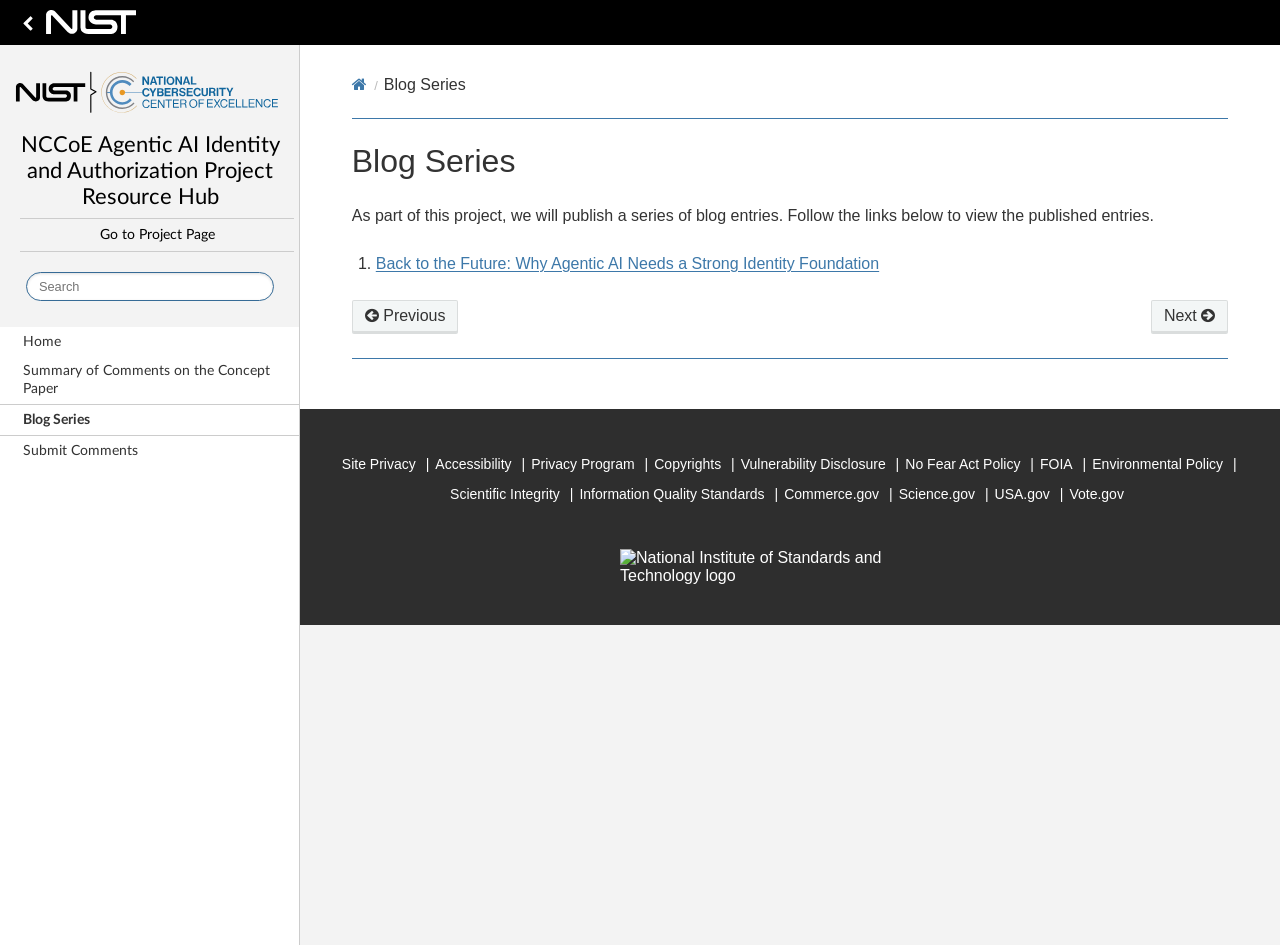
==== blogs.html @ 4859c521 "initial commit 036663e40031423ad10e398ee9eed50b7efade74" ====
<!DOCTYPE html>
<html class="writer-html5" lang="en" data-content_root="./">
<head>
  <meta charset="utf-8" /><meta name="viewport" content="width=device-width, initial-scale=1" />

    <!-- Google tag (gtag.js) -->
    <script async src="https://www.googletagmanager.com/gtag/js?id=G-RJSMY46M5C"></script>
    <script>
        window.dataLayer = window.dataLayer || [];
        function gtag(){dataLayer.push(arguments);}
        gtag('js', new Date());
        gtag('config', 'G-RJSMY46M5C');
    </script>
    <meta property="og:title" content="Blog Series" />
<meta property="og:type" content="article" />
<meta property="og:url" content="https://pages.nist.gov/blogs.html" />
<meta property="og:site_name" content="NCCoE | NIST" />
<meta property="og:description" content="As part of this project, we will publish a series of blog entries. Follow the links below to view the published entries. Back to the Future: Why Agentic AI Needs a Strong Identity Foundation." />
<meta name="description" content="As part of this project, we will publish a series of blog entries. Follow the links below to view the published entries. Back to the Future: Why Agentic AI Needs a Strong Identity Foundation." />
<meta name="twitter:card" content="summary_large_image">
<meta property="twitter:domain" content="pages.nist.gov">
<meta property="twitter:url" content="https://pages.nist.gov/nccoe-ai-identity">
<meta name="twitter:title" content="NCCoE Agentic AI Identity and Authorization Project Resource Hub">
<meta name="twitter:description" content="">
<meta name="twitter:image" content="">

  <meta name="viewport" content="width=device-width, initial-scale=1.0" />
  <title>Blog Series &mdash; NCCoE Agentic AI Identity and Authorization Project Resource Hub  documentation</title>
  
  
  
  
  
  

  <!-- HTML Meta Tags -->
  

  <!-- dcterms meta information -->
  <meta name="dcterms.title" content="NCCoE Agentic AI Identity and Authorization Project Resource Hub">
  

  <!-- dcterms authors -->
  
  <meta name="dcterms.creator" content="Author: NIST | NCCoE">
  

  <!-- dcterms editors -->
  

  
  <meta name="dcterms.date.created" schema="ISO8601" content="2026-09-29">
  
  
  <meta name="dcterms.identifier" content="https://pages.nist.gov/nccoe-ai-identity">
  
  <meta name="dcterms.language" scheme="DCTERMS.RFC1766" content="EN-US">

  <!-- Google Scholar Info -->
  <meta name="citation_title" content="NCCoE Agentic AI Identity and Authorization Project Resource Hub">
  
  <meta name="citation_publication_date" content="2026/09/29">
  
  
  
  <meta name="citation_technical_report_institution" content="National Institute of Standards and Technology">
  
  
  <meta name="citation_keywords" content="cybersecurity,NCCoE,NIST">
  
  <meta name="citation_language" content="en-US">
  
  <meta name="citation_abstract_html_url" content="https://pages.nist.gov/nccoe-ai-identity">
  

  <!-- Google Scholar Authors -->
  
  <meta name="citation_author" content="NCCoE, NIST">
  

  <!-- OpenGraph Article Info -->
  
  <meta name="article:author" content="NCCoE, NIST">
  
  
  <meta name="article:tag" content="cybersecurity,NCCoE,NIST">
  

  <!-- JSON-LD structured data -->
  
  <script type="application/ld+json">
  {
    "@context": "https://schema.org",
    "@type": "Report",
    "name": "NCCoE Agentic AI Identity and Authorization Project Resource Hub",
    "headline": "NCCoE Agentic AI Identity and Authorization Project Resource Hub",
    "description": "",
    "url": "https://pages.nist.gov/nccoe-ai-identity",
    "identifier": "https://pages.nist.gov/nccoe-ai-identity",
    "inLanguage": "en-US",
    "datePublished": "2026-09-29",
    "dateCreated": "2026-09-29",
    "publisher": {
      "@type": "Organization",
      "name": "National Institute of Standards and Technology",
      "url": "https://www.nist.gov/"
    },
    "reportNumber": "",
    "keywords": ["cybersecurity", "NCCoE", "NIST"],
    "author": [
      
      {
        "@type": "Person",
        "name": "NIST | NCCoE",
        "givenName": "",
        "familyName": "",
        "affiliation": {
          "@type": "Organization",
          "name": "NIST"
        }
      }
      
    ]
  }
  </script>
  
      <link rel="stylesheet" type="text/css" href="_static/pygments.css?v=b86133f3" />
      <link rel="stylesheet" type="text/css" href="_static/css/theme.css?v=18a01253" />
      <link rel="stylesheet" type="text/css" href="_static/sphinx-design.min.css?v=95c83b7e" />
      <link rel="stylesheet" type="text/css" href="_static/sphinxcontrib-images/LightBox2/lightbox2/dist/css/lightbox.min.css?v=6e7d0de0" />
      <link rel="stylesheet" type="text/css" href="_static/sphinxcontrib-images/LightBox2/lightbox2-customize/pointer.css?v=c97663ff" />
      <link rel="stylesheet" type="text/css" href="_static/custom.css?v=d604b9c5" />

  <link rel="stylesheet" href="_static/css/datatables.min.css">
    <link rel="shortcut icon" href="_static/favicon.ico"/>
      <script src="_static/jquery.js?v=5d32c60e"></script>
      <script src="_static/_sphinx_javascript_frameworks_compat.js?v=2cd50e6c"></script>
      <script src="_static/documentation_options.js?v=5929fcd5"></script>
      <script src="_static/doctools.js?v=9bcbadda"></script>
      <script src="_static/sphinx_highlight.js?v=dc90522c"></script>
      <script src="_static/design-tabs.js?v=f930bc37"></script>
      <script src="_static/sphinxcontrib-images/LightBox2/lightbox2/dist/js/lightbox-plus-jquery.min.js?v=f0ca4bb6"></script>
      <script src="_static/sphinxcontrib-images/LightBox2/lightbox2-customize/jquery-noconflict.js?v=12818e64"></script>
      <script src="_static/main.js?v=3916201d"></script>

    <script src="_static/js/theme.js"></script>
    <script src="_static/js/d3.min.js"></script>
    <script src="_static/js/mermaid.min.js"></script>
    <script>
      window.addEventListener('DOMContentLoaded', () => {
        mermaid.initialize({startOnLoad: true, securityLevel: 'loose'});
      });
    </script>
    <script src="_static/js/datatables.min.js"></script>
    <script src="_static/js/main.js"></script>
    <link rel="stylesheet" href="_static/css/leaveNotice.css">
    <script src="_static/js/jquery.leaveNotice-nist.js"></script>
    <script src="_static/js/applyLeaveNotice.js"
            data-site-name="NCCoE Agentic AI Identity and Authorization Project Resource Hub"></script>

    
    <script>
    document.addEventListener('DOMContentLoaded', function () {
      if (!document.querySelector('meta[name="comments"][content="on"]')) return;

      var base = "_static/";

      var css = document.createElement('link');
      css.rel = 'stylesheet';
      css.href = base + 'css/annotator.min.css';
      document.head.appendChild(css);

      function loadCommentCapture() {
        var c = document.createElement('script');
        c.src = base + 'js/comment-capture.js';
        c.setAttribute('data-email', "AI-Identity@nist.gov");
        c.setAttribute('data-site-name', "NCCoE Agentic AI Identity and Authorization Project Resource Hub");
        c.setAttribute('data-subject', "[Doc review] {PROJECT} - {N} comments");
        c.setAttribute('data-static-base', base);
        c.setAttribute('data-export-html', "true");
        c.setAttribute('data-export-csv', "true");
        document.body.appendChild(c);
      }

      if (window.Annotator) {
        loadCommentCapture();
        return;
      }

      var a = document.createElement('script');
      a.src = base + 'js/annotator-full.min.js';
      a.onload = loadCommentCapture;
      document.body.appendChild(a);
    });
    </script>
    <link rel="index" title="Index" href="genindex.html" />
    <link rel="search" title="Search" href="search.html" />
    <link rel="next" title="Submit Comments" href="comments.html" />
    <link rel="prev" title="Summary of Comments on the Concept Paper" href="summary-of-comments.html" /> 
</head>

<body class="wy-body-for-nav">
  
    <header class="nist-header" id="nist-header" role="banner">
    
        <a href="https://www.nist.gov/" title="National Institute of Standards and Technology"
            class="nist-header__logo-link" rel="home">
            <svg aria-hidden="true" class="nist-header__logo-icon" version="1.1" xmlns="http://www.w3.org/2000/svg"
                width="24" height="32" viewBox="0 0 24 32">
                <path
                    d="M20.911 5.375l-9.482 9.482 9.482 9.482c0.446 0.446 0.446 1.161 0 1.607l-2.964 2.964c-0.446 0.446-1.161 0.446-1.607 0l-13.25-13.25c-0.446-0.446-0.446-1.161 0-1.607l13.25-13.25c0.446-0.446 1.161-0.446 1.607 0l2.964 2.964c0.446 0.446 0.446 1.161 0 1.607z">
                </path>
            </svg>
            <svg class="nist-header__logo-image" version="1.1" xmlns="http://www.w3.org/2000/svg"
                viewBox="-237 385.7 109.7 29.3">
                <title>National Institute of Standards and Technology</title>
                <g>
                    <path class="st0" d="M-231,415h-6v-23.1c0,0,0-4.4,4.4-5.8c4-1.3,6.6,1.3,6.6,1.3l19.7,21.3c1,0.6,1.4,0,1.4-0.6v-22h6.1V409
              c0,1.9-1.6,4.4-4,5.3c-2.4,0.9-4.9,0.9-7.9-1.7l-18.5-20c-0.5-0.5-1.8-0.6-1.8,0.4L-231,415L-231,415z"></path>
                    <path class="st0" d="M-195,386.1h6.1v20.7c0,2.2,1.9,2.2,3.6,2.2h26.8c1.1,0,2.4-1.3,2.4-2.7c0-1.4-1.3-2.8-2.5-2.8H-176
              c-3,0.1-9.2-2.7-9.2-8.5c0-7.1,5.9-8.8,8.6-9h49.4v6.1h-12.3V415h-6v-22.9h-30.2c-2.9-0.2-4.9,4.7-0.2,5.4h18.6
              c2.8,0,7.4,2.4,7.5,8.4c0,6.1-3.6,9-7.5,9H-185c-4.5,0-6.2-1.1-7.8-2.5c-1.5-1.5-1.7-2.3-2.2-5.3L-195,386.1
              C-194.9,386.1-195,386.1-195,386.1z"></path>
                </g>
            </svg>
        </a>
    
    </header>
  
  <div class="wy-grid-for-nav">
    <nav data-toggle="wy-nav-shift" class="wy-nav-side">
      <div class="wy-side-scroll">
        <div class="wy-side-nav-search">

          
          
          <a class="nccoe-logo"  href="index.html" aria-label="NIST | National Cybersecurity Center of Excellence (NCCoE)">
            <!--?xml version="1.0" encoding="UTF-8" standalone="no"?-->
            <svg xmlns:dc="http://purl.org/dc/elements/1.1/" xmlns:cc="http://creativecommons.org/ns#"
              xmlns:rdf="http://www.w3.org/1999/02/22-rdf-syntax-ns#" xmlns:svg="http://www.w3.org/2000/svg"
              xmlns="http://www.w3.org/2000/svg" xml:space="preserve" enable-background="new 75 0 245 75"
              viewBox="75 0 245 75" height="82.323px" width="273.268px" y="0px" x="0px" class="nccoe-logo-svg"
              version="1.1">
              <style type="text/css">
                .nccoe-logo-svg .st0 {
                  fill: #4F8BBE;
                }

                .nccoe-logo-svg .st1 {
                  fill: none;
                }

                .nccoe-logo-svg .st2 {
                  fill: #818286;
                }

                .nccoe-logo-svg .st3 {
                  fill: #D3AF73;
                }

                .nccoe-logo-svg .st4 {
                  fill: #E89824;
                }

                .nccoe-logo-svg .st5 {
                  fill: #10659C;
                }

                .nccoe-logo-svg .st6 {
                  fill: none;
                  stroke: #000000;
                  stroke-width: 1.0443;
                  stroke-linecap: round;
                  stroke-linejoin: round;
                  stroke-miterlimit: 10;
                }
              </style>
              <g>
                <g>
                  <path d="M79.1,51.4h-3.4V38.1c0,0,0-2.5,2.5-3.3c2.3-0.7,3.8,0.7,3.8,0.7l11.3,12.3c0.6,0.4,0.8,0,0.8-0.4V34.8h3.5V48
          			c0,1.1-0.9,2.5-2.3,3.1c-1.3,0.5-2.8,0.5-4.6-1L80.1,38.5c-0.3-0.3-1-0.3-1,0.3V51.4L79.1,51.4z"></path>
                  <path d="M99.8,34.8h3.5v11.9c0,1.3,1,1.3,2.1,1.3h15.4c0.6,0,1.4-0.8,1.4-1.5c0-0.8-0.7-1.6-1.4-1.6h-10c-1.7,0.1-5.3-1.5-5.3-4.9
          			c0-4.1,3.4-5,4.9-5.2h28.4v3.5h-7.1v13.1h-3.4V38.3h-17.4c-1.7-0.1-2.8,2.7-0.1,3.1h10.7c1.6,0,4.3,1.4,4.3,4.8
          			c0,3.5-2.1,5.2-4.3,5.2h-15.8c-2.6,0-3.5-0.6-4.5-1.5c-0.9-0.8-1-1.3-1.3-3.1V34.8L99.8,34.8z"></path>
                </g>
              </g>
              <rect x="158.3" y="42.8" class="st0" width="4.1" height="1"></rect>
              <rect x="174" y="43" class="st0" width="16.8" height="0.5"></rect>
              <path class="st1" d="M172.6,34.4c-4.9,0-8.9,4-8.9,8.9c0,4.9,4,8.9,8.9,8.9c2.8,0,5.4-1.3,7-3.4l-4.5-5.1c-0.3,1-1.3,1.8-2.4,1.8
          	c-1.4,0-2.5-1.1-2.5-2.5s1.1-2.5,2.5-2.5c1.1,0,2,0.7,2.4,1.7l4.3-4.6C177.6,35.6,175.2,34.4,172.6,34.4z"></path>
              <path class="st1" d="M172.6,29.5c-7.6,0-13.7,6.2-13.7,13.7S165,57,172.6,57c4.1,0,7.8-1.8,10.3-4.7l-1.7-1.9c-2.1,2.5-5.2,4-8.6,4
          	c-6.2,0-11.3-5.1-11.3-11.3c0-6.2,5.1-11.3,11.3-11.3c3.3,0,6.3,1.4,8.4,3.7l1.6-1.7C180.1,31.2,176.5,29.5,172.6,29.5z">
              </path>
              <path class="st1" d="M172.1,25.1c-10,0-18.2,8.2-18.2,18.2c0,10,8.2,18.2,18.2,18.2c5.4,0,10.2-2.3,13.5-6l-2-2.2
          	c-2.7,3-6.7,5-11.1,5c-8.3,0-15-6.7-15-15s6.7-15,15-15c4.3,0,8.1,1.8,10.8,4.7l2-2.1C182,27.3,177.3,25.1,172.1,25.1z">
              </path>
              <path class="st0" d="M172.6,52.1c-4.9,0-8.9-4-8.9-8.9c0-4.9,4-8.9,8.9-8.9c2.7,0,5,1.2,6.7,3l1.7-1.8c-2.1-2.3-5-3.7-8.4-3.7
          	c-6.2,0-11.3,5.1-11.3,11.3c0,6.2,5.1,11.3,11.3,11.3c3.5,0,6.6-1.6,8.6-4l-1.7-1.9C177.9,50.8,175.4,52.1,172.6,52.1z">
              </path>
              <path class="st2"
                d="M172.6,57c-7.6,0-13.7-6.2-13.7-13.7s6.2-13.7,13.7-13.7c3.9,0,7.5,1.7,10,4.3l0.8-0.9
          	c-2.7-2.9-6.6-4.7-10.8-4.7c-8.3,0-15,6.7-15,15s6.7,15,15,15c4.4,0,8.4-1.9,11.1-5l-0.8-0.9C180.4,55.2,176.7,57,172.6,57z"></path>
              <path class="st3" d="M172.1,61.4c-10,0-18.2-8.2-18.2-18.2c0-10,8.2-18.2,18.2-18.2c5.2,0,9.9,2.2,13.2,5.7l0.3-0.4
          	c-3.4-3.6-8.2-5.8-13.5-5.8c-10.3,0-18.6,8.3-18.6,18.6c0,10.3,8.3,18.6,18.6,18.6c5.5,0,10.4-2.4,13.8-6.1l-0.3-0.4
          	C182.3,59.1,177.5,61.4,172.1,61.4z"></path>
              <path class="st4" d="M175,42.4c-0.4-1-1.3-1.7-2.4-1.7c-1.4,0-2.5,1.1-2.5,2.5c0,1.4,1.1,2.5,2.5,2.5c1.1,0,2.1-0.8,2.4-1.8
          	c0.1-0.2,0.1-0.5,0.1-0.8C175.2,42.9,175.1,42.6,175,42.4z"></path>
              <g>
                <path class="st5" d="M190.9,28.8l1.5,0L195,33c0.2,0.4,0.5,1,0.5,1l0,0c0,0,0-0.8,0-1.3l0-3.9l1.5,0l0,7.5l-1.5,0l-2.6-4.1
          		c-0.2-0.4-0.5-1-0.5-1h0c0,0,0,0.8,0,1.3l0,3.9l-1.5,0L190.9,28.8z"></path>
                <path class="st5" d="M200.2,28.8l1.6,0l2.7,7.5l-1.6,0l-0.5-1.6l-2.7,0l-0.5,1.6l-1.5,0L200.2,28.8z M200,33.5l2,0l-0.7-2.2
          		c-0.1-0.4-0.3-1.2-0.3-1.2h0c0,0-0.2,0.8-0.3,1.2L200,33.5z"></path>
                <path class="st5" d="M203.7,28.8l6,0l0,1.3l-2.3,0l0,6.2l-1.5,0l0-6.2l-2.3,0L203.7,28.8z"></path>
                <path class="st5" d="M210.5,28.7l1.5,0l0,7.5l-1.5,0L210.5,28.7z"></path>
                <path class="st5" d="M212.9,32.5c0-2.2,1.4-3.9,3.6-3.9c2.2,0,3.6,1.7,3.6,3.9s-1.4,3.9-3.6,3.9C214.4,36.4,212.9,34.7,212.9,32.5z
          		 M218.6,32.5c0-1.5-0.7-2.7-2.1-2.7c-1.4,0-2.1,1.2-2.1,2.7c0,1.5,0.7,2.7,2.1,2.6C217.9,35.1,218.6,33.9,218.6,32.5z">
                </path>
                <path class="st5" d="M221,28.7l1.5,0l2.5,4.2c0.2,0.4,0.5,1,0.5,1h0c0,0,0-0.8,0-1.3l0-3.9l1.5,0l0,7.5l-1.5,0L223,32
          		c-0.2-0.4-0.5-1-0.5-1h0c0,0,0,0.8,0,1.3l0,3.9l-1.5,0L221,28.7z"></path>
                <path class="st5" d="M230.2,28.6l1.6,0l2.7,7.5l-1.6,0l-0.5-1.6l-2.7,0l-0.5,1.6l-1.5,0L230.2,28.6z M230,33.4l2,0l-0.7-2.2
          		c-0.1-0.4-0.3-1.2-0.3-1.2h0c0,0-0.2,0.8-0.3,1.2L230,33.4z"></path>
                <path class="st5" d="M235.1,28.6l1.5,0l0,6.2l3.5,0l0,1.3l-5,0L235.1,28.6z"></path>
                <path class="st5" d="M190.7,43.1c0-2.2,1.4-3.9,3.6-3.9c1.8,0,2.9,1.1,3.1,2.5l-1.5,0c-0.1-0.8-0.7-1.2-1.6-1.2c-1.4,0-2,1.2-2,2.7
          		c0,1.5,0.8,2.6,2.1,2.6c0.9,0,1.5-0.5,1.6-1.3l1.5,0c0,0.7-0.3,1.3-0.8,1.8c-0.5,0.5-1.2,0.8-2.3,0.8
          		C192.2,47,190.7,45.4,190.7,43.1z"></path>
                <path class="st5" d="M199.7,43.9l-2.5-4.6l1.7,0l1.1,2.2c0.2,0.4,0.5,1.1,0.5,1.1h0c0,0,0.3-0.6,0.5-1.1l1.1-2.2l1.6,0l-2.5,4.6
          		l0,2.9l-1.5,0L199.7,43.9z"></path>
                <path class="st5" d="M204.4,39.3l3.4,0c0.8,0,1.4,0.2,1.8,0.5c0.4,0.4,0.6,0.8,0.6,1.4c0,0.8-0.5,1.3-1.2,1.5v0
          		c0.8,0.2,1.4,0.9,1.4,1.9c0,0.7-0.2,1.2-0.7,1.6c-0.4,0.4-1.1,0.6-1.9,0.6l-3.4,0L204.4,39.3z M207.5,42.3c0.7,0,1.1-0.3,1.1-0.9
          		c0-0.6-0.4-0.9-1.1-0.9l-1.7,0l0,1.8L207.5,42.3z M205.9,45.5l1.8,0c0.7,0,1.2-0.4,1.2-1c0-0.7-0.5-1.1-1.2-1.1l-1.7,0L205.9,45.5z
          		"></path>
                <path class="st5" d="M211.2,39.2l5.5,0l0,1.3l-4,0l0,1.7l3.5,0l0,1.2l-3.5,0l0,2l4,0l0,1.3l-5.6,0L211.2,39.2z">
                </path>
                <path class="st5" d="M217.7,39.2l3.4,0c1.4,0,2.4,0.8,2.4,2.1c0,0.9-0.4,1.6-1.4,1.8l0,0c0.7,0.2,1.1,0.6,1.2,1.5
          		c0.1,1.1,0.1,1.9,0.3,2v0.1l-1.5,0c-0.2-0.1-0.2-0.9-0.3-1.7c-0.1-0.8-0.5-1.3-1.5-1.3l-1.2,0l0,3l-1.5,0L217.7,39.2z M219.3,42.5
          		l1.6,0c0.8,0,1.2-0.4,1.2-1c0-0.6-0.4-1.1-1.2-1.1l-1.7,0L219.3,42.5z"></path>
                <path class="st5" d="M224.3,44.3l1.5,0c0.1,0.9,0.6,1.3,1.7,1.3c0.8,0,1.5-0.3,1.5-1c0-0.7-0.7-0.9-1.9-1.1
          		c-1.3-0.3-2.6-0.6-2.6-2.2c0-1.5,1.2-2.3,2.9-2.3c1.7,0,2.8,0.8,2.9,2.3l-1.5,0c-0.1-0.8-0.7-1.1-1.5-1.1c-0.8,0-1.4,0.4-1.4,0.9
          		c0,0.6,0.5,0.8,1.6,1c1.5,0.3,2.8,0.7,2.8,2.3c0,1.5-1.2,2.4-2.9,2.4C225.5,46.8,224.3,45.9,224.3,44.3z"></path>
                <path class="st5" d="M231.3,39.1l5.5,0l0,1.3l-4,0l0,1.7l3.5,0l0,1.2l-3.5,0l0,2l4,0l0,1.3l-5.6,0L231.3,39.1z">
                </path>
                <path class="st5" d="M237.4,42.9c0-2.2,1.4-3.9,3.6-3.9c1.8,0,2.9,1.1,3.1,2.5l-1.5,0c-0.1-0.8-0.7-1.2-1.6-1.2c-1.4,0-2,1.2-2,2.7
          		c0,1.5,0.8,2.6,2.1,2.6c0.9,0,1.5-0.5,1.6-1.3l1.5,0c0,0.7-0.3,1.3-0.8,1.8c-0.5,0.5-1.2,0.8-2.3,0.8
          		C238.9,46.8,237.4,45.1,237.4,42.9z"></path>
                <path class="st5" d="M244.8,44.2l0-5.1l1.5,0l0,5.1c0,0.8,0.4,1.3,1.4,1.3c1,0,1.4-0.6,1.4-1.3l0-5.1l1.5,0l0,5.1
          		c0,1.6-1,2.5-2.9,2.6C245.8,46.7,244.8,45.8,244.8,44.2z"></path>
                <path class="st5" d="M251.7,39l3.4,0c1.4,0,2.4,0.8,2.4,2.1c0,0.9-0.4,1.6-1.4,1.8l0,0c0.7,0.2,1.1,0.6,1.2,1.5
          		c0.1,1.1,0.1,1.9,0.3,2v0.1l-1.5,0c-0.2-0.1-0.2-0.9-0.3-1.7c-0.1-0.8-0.5-1.3-1.5-1.3l-1.2,0l0,3l-1.5,0L251.7,39z M253.3,42.3
          		l1.6,0c0.8,0,1.2-0.4,1.2-1c0-0.6-0.4-1.1-1.2-1.1l-1.7,0L253.3,42.3z"></path>
                <path class="st5" d="M258.6,39l1.5,0l0,7.5l-1.5,0L258.6,39z"></path>
                <path class="st5" d="M260.9,39l6,0l0,1.3l-2.3,0l0,6.2l-1.5,0l0-6.2l-2.3,0L260.9,39z"></path>
                <path class="st5" d="M269.8,43.6l-2.5-4.6l1.7,0l1.1,2.2c0.2,0.5,0.5,1.1,0.5,1.1l0,0c0,0,0.3-0.6,0.5-1.1l1.1-2.2l1.6,0l-2.5,4.6
          		l0,2.9l-1.5,0L269.8,43.6z"></path>
                <path class="st5" d="M190.9,53.6c0-2.2,1.3-3.9,3.5-3.9c1.8,0,2.8,1,3,2.4l-0.9,0c-0.2-0.9-0.9-1.6-2.1-1.6c-1.6,0-2.6,1.3-2.6,3.1
          		c0,1.8,1,3.1,2.6,3.1c1.4,0,2.1-1,2.2-2.1l0.9,0c0,0.7-0.4,1.6-0.9,2.1c-0.5,0.5-1.3,0.8-2.2,0.8C192.3,57.5,190.9,55.8,190.9,53.6
          		z"></path>
                <path class="st5" d="M198.6,49.8l5.3,0l0,0.8l-4.4,0l0,2.4l4,0l0,0.8l-4,0l0,2.6l4.5,0l0,0.9l-5.4,0L198.6,49.8z">
                </path>
                <path class="st5" d="M205.1,49.8l1,0l3.4,5.2c0.3,0.4,0.6,1,0.6,1h0l0-6.2l0.9,0l0,7.5l-1,0l-3.5-5.2c-0.2-0.4-0.6-0.9-0.6-0.9h0
          		l0,6.2l-0.9,0L205.1,49.8z"></path>
                <path class="st5" d="M211.9,49.7l5.9,0l0,0.8l-2.5,0l0,6.7l-0.9,0l0-6.7l-2.5,0L211.9,49.7z"></path>
                <path class="st5" d="M218.8,49.7l5.3,0l0,0.8l-4.4,0l0,2.4l4,0l0,0.8l-4,0l0,2.6l4.5,0l0,0.9l-5.4,0L218.8,49.7z">
                </path>
                <path class="st5" d="M225.4,49.7l3.5,0c1.3,0,2.2,0.8,2.2,2c0,0.9-0.4,1.6-1.3,1.9v0c0.8,0.3,1,0.8,1.1,1.9
          		c0.1,1.2,0.2,1.5,0.4,1.6l0,0l-1,0c-0.2-0.1-0.2-0.4-0.3-1.7c-0.1-1.1-0.5-1.5-1.5-1.5l-2.1,0l0,3.2l-0.9,0L225.4,49.7z
          		 M226.3,53.2l2.2,0c1,0,1.6-0.5,1.6-1.4c0-0.9-0.4-1.4-1.5-1.4l-2.3,0L226.3,53.2z"></path>
                <path class="st5" d="M233.6,53.4c0-2.2,1.4-3.9,3.7-3.9s3.7,1.7,3.7,3.9c0,2.2-1.4,3.9-3.7,3.9S233.6,55.6,233.6,53.4z M240,53.3
          		c0-1.8-1-3.1-2.7-3.1s-2.7,1.3-2.7,3.1s1,3.1,2.7,3.1S240,55.1,240,53.3z"></path>
                <path class="st5" d="M242.1,49.6l5.1,0l0,0.8l-4.1,0l0,2.3l3.5,0l0,0.8l-3.5,0l0,3.5l-0.9,0L242.1,49.6z"></path>
                <path class="st5" d="M249.8,49.5l5.3,0l0,0.8l-4.4,0l0,2.4l4,0l0,0.8l-4,0l0,2.6l4.5,0l0,0.9l-5.4,0L249.8,49.5z">
                </path>
                <path class="st5"
                  d="M258.4,53.2l-2.4-3.7l1.1,0l1.9,3h0l1.9-3l1,0l-2.4,3.7L262,57l-1.1,0l-1.9-3.2h0l-2,3.2l-1.1,0L258.4,53.2z">
                </path>
                <path class="st5" d="M261.9,53.2c0-2.2,1.3-3.9,3.5-3.9c1.8,0,2.8,1,3,2.4l-0.9,0c-0.2-0.9-0.9-1.6-2.1-1.6c-1.6,0-2.6,1.3-2.6,3.1
          		c0,1.8,1,3.1,2.6,3.1c1.4,0,2.1-1,2.2-2.1l0.9,0c0,0.7-0.4,1.6-0.9,2.1c-0.5,0.5-1.3,0.8-2.2,0.8C263.3,57.1,261.9,55.5,261.9,53.2
          		z"></path>
                <path class="st5" d="M269.6,49.5l5.3,0l0,0.8l-4.4,0l0,2.4l4,0l0,0.8l-4,0l0,2.6l4.5,0l0,0.9l-5.4,0L269.6,49.5z">
                </path>
                <path class="st5" d="M276.2,49.4l0.9,0l0,6.6l3.9,0l0,0.9l-4.9,0L276.2,49.4z"></path>
                <path class="st5" d="M282,49.4l0.9,0l0,6.6l3.9,0l0,0.9l-4.9,0L282,49.4z"></path>
                <path class="st5" d="M287.8,49.4l5.3,0l0,0.8l-4.4,0l0,2.4l4,0l0,0.8l-4,0l0,2.6l4.5,0l0,0.9l-5.4,0L287.8,49.4z">
                </path>
                <path class="st5" d="M294.3,49.3l1,0l3.4,5.2c0.3,0.4,0.6,1,0.6,1h0l0-6.2l0.9,0l0,7.5l-1,0l-3.5-5.2c-0.2-0.4-0.6-0.9-0.6-0.9h0
          		l0,6.2l-0.9,0L294.3,49.3z"></path>
                <path class="st5"
                  d="M301.3,53.1c0-2.2,1.3-3.9,3.5-3.9c1.8,0,2.8,1,3,2.4l-0.9,0c-0.2-0.9-0.9-1.6-2.1-1.6c-1.6,0-2.6,1.3-2.6,3.1
          		c0,1.8,1,3.1,2.6,3.1c1.4,0,2.1-1,2.2-2.1l0.9,0c0,0.7-0.4,1.6-0.9,2.1c-0.5,0.5-1.3,0.8-2.2,0.8C302.7,57,301.3,55.3,301.3,53.1z">
                </path>
                <path class="st5" d="M309,49.3l5.3,0l0,0.8l-4.4,0l0,2.4l4,0l0,0.8l-4,0l0,2.6l4.5,0l0,0.9l-5.4,0L309,49.3z"></path>
              </g>
              <polyline class="st6" points="143.9,24.8 143.9,40 148.6,42.7 143.9,45.5 143.9,61.2 "></polyline>

            </svg>
          </a>
          <a class="project-title" href="index.html">
          NCCoE Agentic AI Identity and Authorization Project Resource Hub
          </a>

          <a class="project-page-link" href="https://www.nccoe.nist.gov/projects/software-and-ai-agent-identity-and-authorization">
            Go to Project Page
          </a>
<div role="search">
  <form id="rtd-search-form" class="wy-form" action="search.html" method="get">
    <input type="text" name="q" placeholder="Search" aria-label="Search" />
    <input type="hidden" name="check_keywords" value="yes" />
    <input type="hidden" name="area" value="default" />
  </form>
</div>
        </div><div class="wy-menu wy-menu-vertical" data-spy="affix" role="navigation" aria-label="Navigation menu">
              <ul class="current">
<li class="toctree-l1"><a class="reference internal" href="index.html">Home</a></li>
<li class="toctree-l1"><a class="reference internal" href="summary-of-comments.html">Summary of Comments on the Concept Paper</a></li>
<li class="toctree-l1 current"><a class="current reference internal" href="#">Blog Series</a></li>
<li class="toctree-l1"><a class="reference internal" href="comments.html">Submit Comments</a></li>
</ul>

        </div>
      </div>
    </nav>

    <section data-toggle="wy-nav-shift" class="wy-nav-content-wrap"><nav class="wy-nav-top" aria-label="Mobile navigation menu">
          <i data-toggle="wy-nav-top" class="fa fa-bars"></i>
          <a href="index.html">NCCoE Agentic AI Identity and Authorization Project Resource Hub</a>
      </nav>

      <div class="wy-nav-content">
        <div class="rst-content style-external-links">
          <div role="navigation" aria-label="Page navigation">
  <ul class="wy-breadcrumbs">
      <li><a href="index.html" class="icon icon-home" aria-label="Home"></a></li>
      <li class="breadcrumb-item active">Blog Series</li>
      <li class="wy-breadcrumbs-aside">
      </li>
  </ul>
  <hr/>
</div>
          <div role="main" class="document" itemscope="itemscope" itemtype="http://schema.org/Article">
           <div itemprop="articleBody">
             
  <section id="blog-series">
<h1>Blog Series<a class="headerlink" href="#blog-series" title="Link to this heading"></a></h1>
<p>As part of this project, we will publish a series of blog entries. Follow the links below to view the published entries.</p>
<ol class="arabic simple">
<li><p><a class="reference external" href="https://www.nist.gov/blogs/cybersecurity-insights/back-future-why-agentic-ai-needs-strong-identity-foundation">Back to the Future: Why Agentic AI Needs a Strong Identity Foundation</a></p></li>
</ol>
</section>


           </div>
          </div>
          <div class="page-footer"><div class="rst-footer-buttons" role="navigation" aria-label="Footer">
        <a href="summary-of-comments.html" class="btn btn-neutral float-left" title="Summary of Comments on the Concept Paper" accesskey="p" rel="prev"><span class="fa fa-arrow-circle-left" aria-hidden="true"></span> Previous</a>
        <a href="comments.html" class="btn btn-neutral float-right" title="Submit Comments" accesskey="n" rel="next">Next <span class="fa fa-arrow-circle-right" aria-hidden="true"></span></a>
    </div>

  <hr/>

  <div role="contentinfo">
    <p></p>
  </div>
</div>
        </div>
      </div>
      <footer class="nist-footer">
  <div class="nist-footer__inner">
    <div class="nist-footer__menu" role="navigation">
      <ul>
        <li class="nist-footer__menu-item">
          <a href="https://www.nist.gov/privacy-policy">Site Privacy</a>
        </li>
        <li class="nist-footer__menu-item">
          <a href="https://www.nist.gov/oism/accessibility">Accessibility</a>
        </li>
        <li class="nist-footer__menu-item">
          <a href="https://www.nist.gov/privacy">Privacy Program</a>
        </li>
        <li class="nist-footer__menu-item">
          <a href="https://www.nist.gov/oism/copyrights">Copyrights</a>
        </li>
        <li class="nist-footer__menu-item">
          <a href="https://www.commerce.gov/vulnerability-disclosure-policy">Vulnerability Disclosure</a>
        </li>
        <li class="nist-footer__menu-item">
          <a href="https://www.nist.gov/no-fear-act-policy">No Fear Act Policy</a>
        </li>
        <li class="nist-footer__menu-item">
          <a href="https://www.nist.gov/foia">FOIA</a>
        </li>
        <li class="nist-footer__menu-item">
          <a href="https://www.nist.gov/environmental-policy-statement">Environmental Policy</a>
        </li>
        <li class="nist-footer__menu-item ">
          <a href="https://www.nist.gov/summary-report-scientific-integrity">Scientific Integrity</a>
        </li>
        <li class="nist-footer__menu-item ">
          <a href="https://www.nist.gov/nist-information-quality-standards">Information Quality Standards</a>
        </li>
        <li class="nist-footer__menu-item">
          <a href="https://www.commerce.gov/">Commerce.gov</a>
        </li>
        <li class="nist-footer__menu-item">
          <a href="https://www.science.gov/">Science.gov</a>
        </li>
        <li class="nist-footer__menu-item">
          <a href="https://www.usa.gov/">USA.gov</a>
        </li>
        <li class="nist-footer__menu-item">
          <a href="https://vote.gov/">Vote.gov</a>
        </li>
      </ul>
    </div>
  </div>
  <div class="nist-footer__logo">
    <a href="https://www.nist.gov/" title="National Institute of Standards and Technology" class="nist-footer__logo-link" rel="home">
      <img src="https://pages.nist.gov/nist-header-footer/images/nist_logo_brand_white.svg" alt="National Institute of Standards and Technology logo">
    </a>
  </div>
</footer>
    </section>
  </div>
  <script>
    (function () {
      document.addEventListener(
        "click",
        function (e) {
          const current = e.target.closest(".rst-current-version");
          if (!current) return;

          const versions = document.querySelector(".rst-versions");
          if (!versions) return;

          versions.classList.toggle("shift-up");
        },
        true // capture: works even if something stops propagation later
      );
    })();
  </script>
  
  <script>
      // expose collapse_navigation theme option to runtime JS so theme scripts can
      // decide whether to expand first-level toctree entries automatically.
      window.themeCollapseNavigation = false;
      jQuery(function () {
          SphinxRtdTheme.Navigation.enable(true);
      });
  </script>

    <!-- Old DAP UA tag -->
    <script async type="text/javascript" id="_fed_an_ua_tag"
        src="https://dap.digitalgov.gov/Universal-Federated-Analytics-Min.js?agency=NIST&subagency=github&pua=UA-66610693-1&yt=true&exts=ppsx,pps,f90,sch,rtf,wrl,txz,m1v,xlsm,msi,xsd,f,tif,eps,mpg,xml,pl,xlt,c">
    </script> 

</body>
</html>
---- _static/pygments.css ----
pre { line-height: 125%; }
td.linenos .normal { color: inherit; background-color: transparent; padding-left: 5px; padding-right: 5px; }
span.linenos { color: inherit; background-color: transparent; padding-left: 5px; padding-right: 5px; }
td.linenos .special { color: #000000; background-color: #ffffc0; padding-left: 5px; padding-right: 5px; }
span.linenos.special { color: #000000; background-color: #ffffc0; padding-left: 5px; padding-right: 5px; }
.highlight .hll { background-color: #ffffcc }
.highlight { background: #f8f8f8; }
.highlight .c { color: #3D7B7B; font-style: italic } /* Comment */
.highlight .err { border: 1px solid #F00 } /* Error */
.highlight .k { color: #008000; font-weight: bold } /* Keyword */
.highlight .o { color: #666 } /* Operator */
.highlight .ch { color: #3D7B7B; font-style: italic } /* Comment.Hashbang */
.highlight .cm { color: #3D7B7B; font-style: italic } /* Comment.Multiline */
.highlight .cp { color: #9C6500 } /* Comment.Preproc */
.highlight .cpf { color: #3D7B7B; font-style: italic } /* Comment.PreprocFile */
.highlight .c1 { color: #3D7B7B; font-style: italic } /* Comment.Single */
.highlight .cs { color: #3D7B7B; font-style: italic } /* Comment.Special */
.highlight .gd { color: #A00000 } /* Generic.Deleted */
.highlight .ge { font-style: italic } /* Generic.Emph */
.highlight .ges { font-weight: bold; font-style: italic } /* Generic.EmphStrong */
.highlight .gr { color: #E40000 } /* Generic.Error */
.highlight .gh { color: #000080; font-weight: bold } /* Generic.Heading */
.highlight .gi { color: #008400 } /* Generic.Inserted */
.highlight .go { color: #717171 } /* Generic.Output */
.highlight .gp { color: #000080; font-weight: bold } /* Generic.Prompt */
.highlight .gs { font-weight: bold } /* Generic.Strong */
.highlight .gu { color: #800080; font-weight: bold } /* Generic.Subheading */
.highlight .gt { color: #04D } /* Generic.Traceback */
.highlight .kc { color: #008000; font-weight: bold } /* Keyword.Constant */
.highlight .kd { color: #008000; font-weight: bold } /* Keyword.Declaration */
.highlight .kn { color: #008000; font-weight: bold } /* Keyword.Namespace */
.highlight .kp { color: #008000 } /* Keyword.Pseudo */
.highlight .kr { color: #008000; font-weight: bold } /* Keyword.Reserved */
.highlight .kt { color: #B00040 } /* Keyword.Type */
.highlight .m { color: #666 } /* Literal.Number */
.highlight .s { color: #BA2121 } /* Literal.String */
.highlight .na { color: #687822 } /* Name.Attribute */
.highlight .nb { color: #008000 } /* Name.Builtin */
.highlight .nc { color: #00F; font-weight: bold } /* Name.Class */
.highlight .no { color: #800 } /* Name.Constant */
.highlight .nd { color: #A2F } /* Name.Decorator */
.highlight .ni { color: #717171; font-weight: bold } /* Name.Entity */
.highlight .ne { color: #CB3F38; font-weight: bold } /* Name.Exception */
.highlight .nf { color: #00F } /* Name.Function */
.highlight .nl { color: #767600 } /* Name.Label */
.highlight .nn { color: #00F; font-weight: bold } /* Name.Namespace */
.highlight .nt { color: #008000; font-weight: bold } /* Name.Tag */
.highlight .nv { color: #19177C } /* Name.Variable */
.highlight .ow { color: #A2F; font-weight: bold } /* Operator.Word */
.highlight .w { color: #BBB } /* Text.Whitespace */
.highlight .mb { color: #666 } /* Literal.Number.Bin */
.highlight .mf { color: #666 } /* Literal.Number.Float */
.highlight .mh { color: #666 } /* Literal.Number.Hex */
.highlight .mi { color: #666 } /* Literal.Number.Integer */
.highlight .mo { color: #666 } /* Literal.Number.Oct */
.highlight .sa { color: #BA2121 } /* Literal.String.Affix */
.highlight .sb { color: #BA2121 } /* Literal.String.Backtick */
.highlight .sc { color: #BA2121 } /* Literal.String.Char */
.highlight .dl { color: #BA2121 } /* Literal.String.Delimiter */
.highlight .sd { color: #BA2121; font-style: italic } /* Literal.String.Doc */
.highlight .s2 { color: #BA2121 } /* Literal.String.Double */
.highlight .se { color: #AA5D1F; font-weight: bold } /* Literal.String.Escape */
.highlight .sh { color: #BA2121 } /* Literal.String.Heredoc */
.highlight .si { color: #A45A77; font-weight: bold } /* Literal.String.Interpol */
.highlight .sx { color: #008000 } /* Literal.String.Other */
.highlight .sr { color: #A45A77 } /* Literal.String.Regex */
.highlight .s1 { color: #BA2121 } /* Literal.String.Single */
.highlight .ss { color: #19177C } /* Literal.String.Symbol */
.highlight .bp { color: #008000 } /* Name.Builtin.Pseudo */
.highlight .fm { color: #00F } /* Name.Function.Magic */
.highlight .vc { color: #19177C } /* Name.Variable.Class */
.highlight .vg { color: #19177C } /* Name.Variable.Global */
.highlight .vi { color: #19177C } /* Name.Variable.Instance */
.highlight .vm { color: #19177C } /* Name.Variable.Magic */
.highlight .il { color: #666 } /* Literal.Number.Integer.Long */
---- _static/css/theme.css ----
html{box-sizing:border-box}*,:after,:before{box-sizing:inherit}article,aside,details,figcaption,figure,footer,header,hgroup,nav,section{display:block}audio,canvas,video{display:inline-block;*display:inline;*zoom:1}[hidden],audio:not([controls]){display:none}*{-webkit-box-sizing:border-box;-moz-box-sizing:border-box;box-sizing:border-box}html{font-size:100%;-webkit-text-size-adjust:100%;-ms-text-size-adjust:100%}body{margin:0}a:active,a:hover{outline:0}abbr[title]{border-bottom:1px dotted}b,strong{font-weight:700}blockquote{margin:0}dfn{font-style:italic}ins{background:#ff9;text-decoration:none}ins,mark{color:#000}mark{background:#ff0;font-style:italic;font-weight:700}.rst-content code,.rst-content tt,code,kbd,pre,samp{font-family:monospace,serif;_font-family:courier new,monospace;font-size:1em}pre{white-space:pre}q{quotes:none}q:after,q:before{content:"";content:none}small{font-size:85%}sub,sup{font-size:75%;line-height:0;position:relative;vertical-align:baseline}sup{top:-.5em}sub{bottom:-.25em}dl,ol,ul{margin:0;padding:0;list-style:none;list-style-image:none}li{list-style:none}dd{margin:0}img{border:0;-ms-interpolation-mode:bicubic;vertical-align:middle;max-width:100%}svg:not(:root){overflow:hidden}figure,form{margin:0}label{cursor:pointer}button,input,select,textarea{font-size:100%;margin:0;vertical-align:baseline;*vertical-align:middle}button,input{line-height:normal}button,input[type=button],input[type=reset],input[type=submit]{cursor:pointer;-webkit-appearance:button;*overflow:visible}button[disabled],input[disabled]{cursor:default}input[type=search]{-webkit-appearance:textfield;-moz-box-sizing:content-box;-webkit-box-sizing:content-box;box-sizing:content-box}textarea{resize:vertical}table{border-collapse:collapse;border-spacing:0}td{vertical-align:top}.chromeframe{margin:.2em 0;background:#ccc;color:#000;padding:.2em 0}.ir{display:block;border:0;text-indent:-999em;overflow:hidden;background-color:transparent;background-repeat:no-repeat;text-align:left;direction:ltr;*line-height:0}.ir br{display:none}.hidden{display:none!important;visibility:hidden}.visuallyhidden{border:0;clip:rect(0 0 0 0);height:1px;margin:-1px;overflow:hidden;padding:0;position:absolute;width:1px}.visuallyhidden.focusable:active,.visuallyhidden.focusable:focus{clip:auto;height:auto;margin:0;overflow:visible;position:static;width:auto}.invisible{visibility:hidden}.relative{position:relative}big,small{font-size:100%}@media print{body,html,section{background:none!important}*{box-shadow:none!important;text-shadow:none!important;filter:none!important;-ms-filter:none!important}a,a:visited{text-decoration:underline}.ir a:after,a[href^="#"]:after,a[href^="javascript:"]:after{content:""}blockquote,pre{page-break-inside:avoid}thead{display:table-header-group}img,tr{page-break-inside:avoid}img{max-width:100%!important}@page{margin:.5cm}.rst-content .toctree-wrapper>p.caption,h2,h3,p{orphans:3;widows:3}.rst-content .toctree-wrapper>p.caption,h2,h3{page-break-after:avoid}}.btn,.fa:before,.icon:before,.rst-content .admonition,.rst-content .admonition-title:before,.rst-content .admonition-todo,.rst-content .attention,.rst-content .caution,.rst-content .code-block-caption .headerlink:before,.rst-content .danger,.rst-content .eqno .headerlink:before,.rst-content .error,.rst-content .hint,.rst-content .important,.rst-content .note,.rst-content .seealso,.rst-content .tip,.rst-content .warning,.rst-content code.download span:first-child:before,.rst-content dl dt .headerlink:before,.rst-content h1 .headerlink:before,.rst-content h2 .headerlink:before,.rst-content h3 .headerlink:before,.rst-content h4 .headerlink:before,.rst-content h5 .headerlink:before,.rst-content h6 .headerlink:before,.rst-content p.caption .headerlink:before,.rst-content p .headerlink:before,.rst-content table>caption .headerlink:before,.rst-content tt.download span:first-child:before,.wy-alert,.wy-dropdown .caret:before,.wy-inline-validate.wy-inline-validate-danger .wy-input-context:before,.wy-inline-validate.wy-inline-validate-info .wy-input-context:before,.wy-inline-validate.wy-inline-validate-success .wy-input-context:before,.wy-inline-validate.wy-inline-validate-warning .wy-input-context:before,.wy-menu-vertical li.current>a button.toctree-expand:before,.wy-menu-vertical li.expanded>a button.toctree-expand:before,.wy-menu-vertical li.on a button.toctree-expand:before,.wy-menu-vertical li button.toctree-expand:before,input[type=color],input[type=date],input[type=datetime-local],input[type=datetime],input[type=email],input[type=month],input[type=number],input[type=password],input[type=search],input[type=tel],input[type=text],input[type=time],input[type=url],input[type=week],select,textarea{-webkit-font-smoothing:antialiased}.clearfix{*zoom:1}.clearfix:after,.clearfix:before{display:table;content:""}.clearfix:after{clear:both}/*!
 *  Font Awesome 4.7.0 by @davegandy - http://fontawesome.io - @fontawesome
 *  License - http://fontawesome.io/license (Font: SIL OFL 1.1, CSS: MIT License)
 */@font-face{font-family:FontAwesome;src:url(fonts/fontawesome-webfont.eot?674f50d287a8c48dc19ba404d20fe713);src:url(fonts/fontawesome-webfont.eot?674f50d287a8c48dc19ba404d20fe713?#iefix&v=4.7.0) format("embedded-opentype"),url(fonts/fontawesome-webfont.woff2?af7ae505a9eed503f8b8e6982036873e) format("woff2"),url(fonts/fontawesome-webfont.woff?fee66e712a8a08eef5805a46892932ad) format("woff"),url(fonts/fontawesome-webfont.ttf?b06871f281fee6b241d60582ae9369b9) format("truetype"),url(fonts/fontawesome-webfont.svg?912ec66d7572ff821749319396470bde#fontawesomeregular) format("svg");font-weight:400;font-style:normal}.fa,.icon,.rst-content .admonition-title,.rst-content .code-block-caption .headerlink,.rst-content .eqno .headerlink,.rst-content code.download span:first-child,.rst-content dl dt .headerlink,.rst-content h1 .headerlink,.rst-content h2 .headerlink,.rst-content h3 .headerlink,.rst-content h4 .headerlink,.rst-content h5 .headerlink,.rst-content h6 .headerlink,.rst-content p.caption .headerlink,.rst-content p .headerlink,.rst-content table>caption .headerlink,.rst-content tt.download span:first-child,.wy-menu-vertical li.current>a button.toctree-expand,.wy-menu-vertical li.expanded>a button.toctree-expand,.wy-menu-vertical li.on a button.toctree-expand,.wy-menu-vertical li button.toctree-expand{display:inline-block;font:normal normal normal 14px/1 FontAwesome;font-size:inherit;text-rendering:auto;-webkit-font-smoothing:antialiased;-moz-osx-font-smoothing:grayscale}.fa-lg{font-size:1.33333em;line-height:.75em;vertical-align:-15%}.fa-2x{font-size:2em}.fa-3x{font-size:3em}.fa-4x{font-size:4em}.fa-5x{font-size:5em}.fa-fw{width:1.28571em;text-align:center}.fa-ul{padding-left:0;margin-left:2.14286em;list-style-type:none}.fa-ul>li{position:relative}.fa-li{position:absolute;left:-2.14286em;width:2.14286em;top:.14286em;text-align:center}.fa-li.fa-lg{left:-1.85714em}.fa-border{padding:.2em .25em .15em;border:.08em solid #eee;border-radius:.1em}.fa-pull-left{float:left}.fa-pull-right{float:right}.fa-pull-left.icon,.fa.fa-pull-left,.rst-content .code-block-caption .fa-pull-left.headerlink,.rst-content .eqno .fa-pull-left.headerlink,.rst-content .fa-pull-left.admonition-title,.rst-content code.download span.fa-pull-left:first-child,.rst-content dl dt .fa-pull-left.headerlink,.rst-content h1 .fa-pull-left.headerlink,.rst-content h2 .fa-pull-left.headerlink,.rst-content h3 .fa-pull-left.headerlink,.rst-content h4 .fa-pull-left.headerlink,.rst-content h5 .fa-pull-left.headerlink,.rst-content h6 .fa-pull-left.headerlink,.rst-content p .fa-pull-left.headerlink,.rst-content table>caption .fa-pull-left.headerlink,.rst-content tt.download span.fa-pull-left:first-child,.wy-menu-vertical li.current>a button.fa-pull-left.toctree-expand,.wy-menu-vertical li.expanded>a button.fa-pull-left.toctree-expand,.wy-menu-vertical li.on a button.fa-pull-left.toctree-expand,.wy-menu-vertical li button.fa-pull-left.toctree-expand{margin-right:.3em}.fa-pull-right.icon,.fa.fa-pull-right,.rst-content .code-block-caption .fa-pull-right.headerlink,.rst-content .eqno .fa-pull-right.headerlink,.rst-content .fa-pull-right.admonition-title,.rst-content code.download span.fa-pull-right:first-child,.rst-content dl dt .fa-pull-right.headerlink,.rst-content h1 .fa-pull-right.headerlink,.rst-content h2 .fa-pull-right.headerlink,.rst-content h3 .fa-pull-right.headerlink,.rst-content h4 .fa-pull-right.headerlink,.rst-content h5 .fa-pull-right.headerlink,.rst-content h6 .fa-pull-right.headerlink,.rst-content p .fa-pull-right.headerlink,.rst-content table>caption .fa-pull-right.headerlink,.rst-content tt.download span.fa-pull-right:first-child,.wy-menu-vertical li.current>a button.fa-pull-right.toctree-expand,.wy-menu-vertical li.expanded>a button.fa-pull-right.toctree-expand,.wy-menu-vertical li.on a button.fa-pull-right.toctree-expand,.wy-menu-vertical li button.fa-pull-right.toctree-expand{margin-left:.3em}.pull-right{float:right}.pull-left{float:left}.fa.pull-left,.pull-left.icon,.rst-content .code-block-caption .pull-left.headerlink,.rst-content .eqno .pull-left.headerlink,.rst-content .pull-left.admonition-title,.rst-content code.download span.pull-left:first-child,.rst-content dl dt .pull-left.headerlink,.rst-content h1 .pull-left.headerlink,.rst-content h2 .pull-left.headerlink,.rst-content h3 .pull-left.headerlink,.rst-content h4 .pull-left.headerlink,.rst-content h5 .pull-left.headerlink,.rst-content h6 .pull-left.headerlink,.rst-content p .pull-left.headerlink,.rst-content table>caption .pull-left.headerlink,.rst-content tt.download span.pull-left:first-child,.wy-menu-vertical li.current>a button.pull-left.toctree-expand,.wy-menu-vertical li.expanded>a button.pull-left.toctree-expand,.wy-menu-vertical li.on a button.pull-left.toctree-expand,.wy-menu-vertical li button.pull-left.toctree-expand{margin-right:.3em}.fa.pull-right,.pull-right.icon,.rst-content .code-block-caption .pull-right.headerlink,.rst-content .eqno .pull-right.headerlink,.rst-content .pull-right.admonition-title,.rst-content code.download span.pull-right:first-child,.rst-content dl dt .pull-right.headerlink,.rst-content h1 .pull-right.headerlink,.rst-content h2 .pull-right.headerlink,.rst-content h3 .pull-right.headerlink,.rst-content h4 .pull-right.headerlink,.rst-content h5 .pull-right.headerlink,.rst-content h6 .pull-right.headerlink,.rst-content p .pull-right.headerlink,.rst-content table>caption .pull-right.headerlink,.rst-content tt.download span.pull-right:first-child,.wy-menu-vertical li.current>a button.pull-right.toctree-expand,.wy-menu-vertical li.expanded>a button.pull-right.toctree-expand,.wy-menu-vertical li.on a button.pull-right.toctree-expand,.wy-menu-vertical li button.pull-right.toctree-expand{margin-left:.3em}.fa-spin{-webkit-animation:fa-spin 2s linear infinite;animation:fa-spin 2s linear infinite}.fa-pulse{-webkit-animation:fa-spin 1s steps(8) infinite;animation:fa-spin 1s steps(8) infinite}@-webkit-keyframes fa-spin{0%{-webkit-transform:rotate(0deg);transform:rotate(0deg)}to{-webkit-transform:rotate(359deg);transform:rotate(359deg)}}@keyframes fa-spin{0%{-webkit-transform:rotate(0deg);transform:rotate(0deg)}to{-webkit-transform:rotate(359deg);transform:rotate(359deg)}}.fa-rotate-90{-ms-filter:"progid:DXImageTransform.Microsoft.BasicImage(rotation=1)";-webkit-transform:rotate(90deg);-ms-transform:rotate(90deg);transform:rotate(90deg)}.fa-rotate-180{-ms-filter:"progid:DXImageTransform.Microsoft.BasicImage(rotation=2)";-webkit-transform:rotate(180deg);-ms-transform:rotate(180deg);transform:rotate(180deg)}.fa-rotate-270{-ms-filter:"progid:DXImageTransform.Microsoft.BasicImage(rotation=3)";-webkit-transform:rotate(270deg);-ms-transform:rotate(270deg);transform:rotate(270deg)}.fa-flip-horizontal{-ms-filter:"progid:DXImageTransform.Microsoft.BasicImage(rotation=0, mirror=1)";-webkit-transform:scaleX(-1);-ms-transform:scaleX(-1);transform:scaleX(-1)}.fa-flip-vertical{-ms-filter:"progid:DXImageTransform.Microsoft.BasicImage(rotation=2, mirror=1)";-webkit-transform:scaleY(-1);-ms-transform:scaleY(-1);transform:scaleY(-1)}:root .fa-flip-horizontal,:root .fa-flip-vertical,:root .fa-rotate-90,:root .fa-rotate-180,:root .fa-rotate-270{filter:none}.fa-stack{position:relative;display:inline-block;width:2em;height:2em;line-height:2em;vertical-align:middle}.fa-stack-1x,.fa-stack-2x{position:absolute;left:0;width:100%;text-align:center}.fa-stack-1x{line-height:inherit}.fa-stack-2x{font-size:2em}.fa-inverse{color:#fff}.fa-glass:before{content:""}.fa-music:before{content:""}.fa-search:before,.icon-search:before{content:""}.fa-envelope-o:before{content:""}.fa-heart:before{content:""}.fa-star:before{content:""}.fa-star-o:before{content:""}.fa-user:before{content:""}.fa-film:before{content:""}.fa-th-large:before{content:""}.fa-th:before{content:""}.fa-th-list:before{content:""}.fa-check:before{content:""}.fa-close:before,.fa-remove:before,.fa-times:before{content:""}.fa-search-plus:before{content:""}.fa-search-minus:before{content:""}.fa-power-off:before{content:""}.fa-signal:before{content:""}.fa-cog:before,.fa-gear:before{content:""}.fa-trash-o:before{content:""}.fa-home:before,.icon-home:before{content:""}.fa-file-o:before{content:""}.fa-clock-o:before{content:""}.fa-road:before{content:""}.fa-download:before,.rst-content code.download span:first-child:before,.rst-content tt.download span:first-child:before{content:""}.fa-arrow-circle-o-down:before{content:""}.fa-arrow-circle-o-up:before{content:""}.fa-inbox:before{content:""}.fa-play-circle-o:before{content:""}.fa-repeat:before,.fa-rotate-right:before{content:""}.fa-refresh:before{content:""}.fa-list-alt:before{content:""}.fa-lock:before{content:""}.fa-flag:before{content:""}.fa-headphones:before{content:""}.fa-volume-off:before{content:""}.fa-volume-down:before{content:""}.fa-volume-up:before{content:""}.fa-qrcode:before{content:""}.fa-barcode:before{content:""}.fa-tag:before{content:""}.fa-tags:before{content:""}.fa-book:before,.icon-book:before{content:""}.fa-bookmark:before{content:""}.fa-print:before{content:""}.fa-camera:before{content:""}.fa-font:before{content:""}.fa-bold:before{content:""}.fa-italic:before{content:""}.fa-text-height:before{content:""}.fa-text-width:before{content:""}.fa-align-left:before{content:""}.fa-align-center:before{content:""}.fa-align-right:before{content:""}.fa-align-justify:before{content:""}.fa-list:before{content:""}.fa-dedent:before,.fa-outdent:before{content:""}.fa-indent:before{content:""}.fa-video-camera:before{content:""}.fa-image:before,.fa-photo:before,.fa-picture-o:before{content:""}.fa-pencil:before{content:""}.fa-map-marker:before{content:""}.fa-adjust:before{content:""}.fa-tint:before{content:""}.fa-edit:before,.fa-pencil-square-o:before{content:""}.fa-share-square-o:before{content:""}.fa-check-square-o:before{content:""}.fa-arrows:before{content:""}.fa-step-backward:before{content:""}.fa-fast-backward:before{content:""}.fa-backward:before{content:""}.fa-play:before{content:""}.fa-pause:before{content:""}.fa-stop:before{content:""}.fa-forward:before{content:""}.fa-fast-forward:before{content:""}.fa-step-forward:before{content:""}.fa-eject:before{content:""}.fa-chevron-left:before{content:""}.fa-chevron-right:before{content:""}.fa-plus-circle:before{content:""}.fa-minus-circle:before{content:""}.fa-times-circle:before,.wy-inline-validate.wy-inline-validate-danger .wy-input-context:before{content:""}.fa-check-circle:before,.wy-inline-validate.wy-inline-validate-success .wy-input-context:before{content:""}.fa-question-circle:before{content:""}.fa-info-circle:before{content:""}.fa-crosshairs:before{content:""}.fa-times-circle-o:before{content:""}.fa-check-circle-o:before{content:""}.fa-ban:before{content:""}.fa-arrow-left:before{content:""}.fa-arrow-right:before{content:""}.fa-arrow-up:before{content:""}.fa-arrow-down:before{content:""}.fa-mail-forward:before,.fa-share:before{content:""}.fa-expand:before{content:""}.fa-compress:before{content:""}.fa-plus:before{content:""}.fa-minus:before{content:""}.fa-asterisk:before{content:""}.fa-exclamation-circle:before,.rst-content .admonition-title:before,.wy-inline-validate.wy-inline-validate-info .wy-input-context:before,.wy-inline-validate.wy-inline-validate-warning .wy-input-context:before{content:""}.fa-gift:before{content:""}.fa-leaf:before{content:""}.fa-fire:before,.icon-fire:before{content:""}.fa-eye:before{content:""}.fa-eye-slash:before{content:""}.fa-exclamation-triangle:before,.fa-warning:before{content:""}.fa-plane:before{content:""}.fa-calendar:before{content:""}.fa-random:before{content:""}.fa-comment:before{content:""}.fa-magnet:before{content:""}.fa-chevron-up:before{content:""}.fa-chevron-down:before{content:""}.fa-retweet:before{content:""}.fa-shopping-cart:before{content:""}.fa-folder:before{content:""}.fa-folder-open:before{content:""}.fa-arrows-v:before{content:""}.fa-arrows-h:before{content:""}.fa-bar-chart-o:before,.fa-bar-chart:before{content:""}.fa-twitter-square:before{content:""}.fa-facebook-square:before{content:""}.fa-camera-retro:before{content:""}.fa-key:before{content:""}.fa-cogs:before,.fa-gears:before{content:""}.fa-comments:before{content:""}.fa-thumbs-o-up:before{content:""}.fa-thumbs-o-down:before{content:""}.fa-star-half:before{content:""}.fa-heart-o:before{content:""}.fa-sign-out:before{content:""}.fa-linkedin-square:before{content:""}.fa-thumb-tack:before{content:""}.fa-external-link:before{content:""}.fa-sign-in:before{content:""}.fa-trophy:before{content:""}.fa-github-square:before{content:""}.fa-upload:before{content:""}.fa-lemon-o:before{content:""}.fa-phone:before{content:""}.fa-square-o:before{content:""}.fa-bookmark-o:before{content:""}.fa-phone-square:before{content:""}.fa-twitter:before{content:""}.fa-facebook-f:before,.fa-facebook:before{content:""}.fa-github:before,.icon-github:before{content:""}.fa-unlock:before{content:""}.fa-credit-card:before{content:""}.fa-feed:before,.fa-rss:before{content:""}.fa-hdd-o:before{content:""}.fa-bullhorn:before{content:""}.fa-bell:before{content:""}.fa-certificate:before{content:""}.fa-hand-o-right:before{content:""}.fa-hand-o-left:before{content:""}.fa-hand-o-up:before{content:""}.fa-hand-o-down:before{content:""}.fa-arrow-circle-left:before,.icon-circle-arrow-left:before{content:""}.fa-arrow-circle-right:before,.icon-circle-arrow-right:before{content:""}.fa-arrow-circle-up:before{content:""}.fa-arrow-circle-down:before{content:""}.fa-globe:before{content:""}.fa-wrench:before{content:""}.fa-tasks:before{content:""}.fa-filter:before{content:""}.fa-briefcase:before{content:""}.fa-arrows-alt:before{content:""}.fa-group:before,.fa-users:before{content:""}.fa-chain:before,.fa-link:before,.icon-link:before{content:""}.fa-cloud:before{content:""}.fa-flask:before{content:""}.fa-cut:before,.fa-scissors:before{content:""}.fa-copy:before,.fa-files-o:before{content:""}.fa-paperclip:before{content:""}.fa-floppy-o:before,.fa-save:before{content:""}.fa-square:before{content:""}.fa-bars:before,.fa-navicon:before,.fa-reorder:before{content:""}.fa-list-ul:before{content:""}.fa-list-ol:before{content:""}.fa-strikethrough:before{content:""}.fa-underline:before{content:""}.fa-table:before{content:""}.fa-magic:before{content:""}.fa-truck:before{content:""}.fa-pinterest:before{content:""}.fa-pinterest-square:before{content:""}.fa-google-plus-square:before{content:""}.fa-google-plus:before{content:""}.fa-money:before{content:""}.fa-caret-down:before,.icon-caret-down:before,.wy-dropdown .caret:before{content:""}.fa-caret-up:before{content:""}.fa-caret-left:before{content:""}.fa-caret-right:before{content:""}.fa-columns:before{content:""}.fa-sort:before,.fa-unsorted:before{content:""}.fa-sort-desc:before,.fa-sort-down:before{content:""}.fa-sort-asc:before,.fa-sort-up:before{content:""}.fa-envelope:before{content:""}.fa-linkedin:before{content:""}.fa-rotate-left:before,.fa-undo:before{content:""}.fa-gavel:before,.fa-legal:before{content:""}.fa-dashboard:before,.fa-tachometer:before{content:""}.fa-comment-o:before{content:""}.fa-comments-o:before{content:""}.fa-bolt:before,.fa-flash:before{content:""}.fa-sitemap:before{content:""}.fa-umbrella:before{content:""}.fa-clipboard:before,.fa-paste:before{content:""}.fa-lightbulb-o:before{content:""}.fa-exchange:before{content:""}.fa-cloud-download:before{content:""}.fa-cloud-upload:before{content:""}.fa-user-md:before{content:""}.fa-stethoscope:before{content:""}.fa-suitcase:before{content:""}.fa-bell-o:before{content:""}.fa-coffee:before{content:""}.fa-cutlery:before{content:""}.fa-file-text-o:before{content:""}.fa-building-o:before{content:""}.fa-hospital-o:before{content:""}.fa-ambulance:before{content:""}.fa-medkit:before{content:""}.fa-fighter-jet:before{content:""}.fa-beer:before{content:""}.fa-h-square:before{content:""}.fa-plus-square:before{content:""}.fa-angle-double-left:before{content:""}.fa-angle-double-right:before{content:""}.fa-angle-double-up:before{content:""}.fa-angle-double-down:before{content:""}.fa-angle-left:before{content:""}.fa-angle-right:before{content:""}.fa-angle-up:before{content:""}.fa-angle-down:before{content:""}.fa-desktop:before{content:""}.fa-laptop:before{content:""}.fa-tablet:before{content:""}.fa-mobile-phone:before,.fa-mobile:before{content:""}.fa-circle-o:before{content:""}.fa-quote-left:before{content:""}.fa-quote-right:before{content:""}.fa-spinner:before{content:""}.fa-circle:before{content:""}.fa-mail-reply:before,.fa-reply:before{content:""}.fa-github-alt:before{content:""}.fa-folder-o:before{content:""}.fa-folder-open-o:before{content:""}.fa-smile-o:before{content:""}.fa-frown-o:before{content:""}.fa-meh-o:before{content:""}.fa-gamepad:before{content:""}.fa-keyboard-o:before{content:""}.fa-flag-o:before{content:""}.fa-flag-checkered:before{content:""}.fa-terminal:before{content:""}.fa-code:before{content:""}.fa-mail-reply-all:before,.fa-reply-all:before{content:""}.fa-star-half-empty:before,.fa-star-half-full:before,.fa-star-half-o:before{content:""}.fa-location-arrow:before{content:""}.fa-crop:before{content:""}.fa-code-fork:before{content:""}.fa-chain-broken:before,.fa-unlink:before{content:""}.fa-question:before{content:""}.fa-info:before{content:""}.fa-exclamation:before{content:""}.fa-superscript:before{content:""}.fa-subscript:before{content:""}.fa-eraser:before{content:""}.fa-puzzle-piece:before{content:""}.fa-microphone:before{content:""}.fa-microphone-slash:before{content:""}.fa-shield:before{content:""}.fa-calendar-o:before{content:""}.fa-fire-extinguisher:before{content:""}.fa-rocket:before{content:""}.fa-maxcdn:before{content:""}.fa-chevron-circle-left:before{content:""}.fa-chevron-circle-right:before{content:""}.fa-chevron-circle-up:before{content:""}.fa-chevron-circle-down:before{content:""}.fa-html5:before{content:""}.fa-css3:before{content:""}.fa-anchor:before{content:""}.fa-unlock-alt:before{content:""}.fa-bullseye:before{content:""}.fa-ellipsis-h:before{content:""}.fa-ellipsis-v:before{content:""}.fa-rss-square:before{content:""}.fa-play-circle:before{content:""}.fa-ticket:before{content:""}.fa-minus-square:before{content:""}.fa-minus-square-o:before,.wy-menu-vertical li.current>a button.toctree-expand:before,.wy-menu-vertical li.expanded>a button.toctree-expand:before,.wy-menu-vertical li.on a button.toctree-expand:before{content:""}.fa-level-up:before{content:""}.fa-level-down:before{content:""}.fa-check-square:before{content:""}.fa-pencil-square:before{content:""}.fa-external-link-square:before{content:""}.fa-share-square:before{content:""}.fa-compass:before{content:""}.fa-caret-square-o-down:before,.fa-toggle-down:before{content:""}.fa-caret-square-o-up:before,.fa-toggle-up:before{content:""}.fa-caret-square-o-right:before,.fa-toggle-right:before{content:""}.fa-eur:before,.fa-euro:before{content:""}.fa-gbp:before{content:""}.fa-dollar:before,.fa-usd:before{content:""}.fa-inr:before,.fa-rupee:before{content:""}.fa-cny:before,.fa-jpy:before,.fa-rmb:before,.fa-yen:before{content:""}.fa-rouble:before,.fa-rub:before,.fa-ruble:before{content:""}.fa-krw:before,.fa-won:before{content:""}.fa-bitcoin:before,.fa-btc:before{content:""}.fa-file:before{content:""}.fa-file-text:before{content:""}.fa-sort-alpha-asc:before{content:""}.fa-sort-alpha-desc:before{content:""}.fa-sort-amount-asc:before{content:""}.fa-sort-amount-desc:before{content:""}.fa-sort-numeric-asc:before{content:""}.fa-sort-numeric-desc:before{content:""}.fa-thumbs-up:before{content:""}.fa-thumbs-down:before{content:""}.fa-youtube-square:before{content:""}.fa-youtube:before{content:""}.fa-xing:before{content:""}.fa-xing-square:before{content:""}.fa-youtube-play:before{content:""}.fa-dropbox:before{content:""}.fa-stack-overflow:before{content:""}.fa-instagram:before{content:""}.fa-flickr:before{content:""}.fa-adn:before{content:""}.fa-bitbucket:before,.icon-bitbucket:before{content:""}.fa-bitbucket-square:before{content:""}.fa-tumblr:before{content:""}.fa-tumblr-square:before{content:""}.fa-long-arrow-down:before{content:""}.fa-long-arrow-up:before{content:""}.fa-long-arrow-left:before{content:""}.fa-long-arrow-right:before{content:""}.fa-apple:before{content:""}.fa-windows:before{content:""}.fa-android:before{content:""}.fa-linux:before{content:""}.fa-dribbble:before{content:""}.fa-skype:before{content:""}.fa-foursquare:before{content:""}.fa-trello:before{content:""}.fa-female:before{content:""}.fa-male:before{content:""}.fa-gittip:before,.fa-gratipay:before{content:""}.fa-sun-o:before{content:""}.fa-moon-o:before{content:""}.fa-archive:before{content:""}.fa-bug:before{content:""}.fa-vk:before{content:""}.fa-weibo:before{content:""}.fa-renren:before{content:""}.fa-pagelines:before{content:""}.fa-stack-exchange:before{content:""}.fa-arrow-circle-o-right:before{content:""}.fa-arrow-circle-o-left:before{content:""}.fa-caret-square-o-left:before,.fa-toggle-left:before{content:""}.fa-dot-circle-o:before{content:""}.fa-wheelchair:before{content:""}.fa-vimeo-square:before{content:""}.fa-try:before,.fa-turkish-lira:before{content:""}.fa-plus-square-o:before,.wy-menu-vertical li button.toctree-expand:before{content:""}.fa-space-shuttle:before{content:""}.fa-slack:before{content:""}.fa-envelope-square:before{content:""}.fa-wordpress:before{content:""}.fa-openid:before{content:""}.fa-bank:before,.fa-institution:before,.fa-university:before{content:""}.fa-graduation-cap:before,.fa-mortar-board:before{content:""}.fa-yahoo:before{content:""}.fa-google:before{content:""}.fa-reddit:before{content:""}.fa-reddit-square:before{content:""}.fa-stumbleupon-circle:before{content:""}.fa-stumbleupon:before{content:""}.fa-delicious:before{content:""}.fa-digg:before{content:""}.fa-pied-piper-pp:before{content:""}.fa-pied-piper-alt:before{content:""}.fa-drupal:before{content:""}.fa-joomla:before{content:""}.fa-language:before{content:""}.fa-fax:before{content:""}.fa-building:before{content:""}.fa-child:before{content:""}.fa-paw:before{content:""}.fa-spoon:before{content:""}.fa-cube:before{content:""}.fa-cubes:before{content:""}.fa-behance:before{content:""}.fa-behance-square:before{content:""}.fa-steam:before{content:""}.fa-steam-square:before{content:""}.fa-recycle:before{content:""}.fa-automobile:before,.fa-car:before{content:""}.fa-cab:before,.fa-taxi:before{content:""}.fa-tree:before{content:""}.fa-spotify:before{content:""}.fa-deviantart:before{content:""}.fa-soundcloud:before{content:""}.fa-database:before{content:""}.fa-file-pdf-o:before{content:""}.fa-file-word-o:before{content:""}.fa-file-excel-o:before{content:""}.fa-file-powerpoint-o:before{content:""}.fa-file-image-o:before,.fa-file-photo-o:before,.fa-file-picture-o:before{content:""}.fa-file-archive-o:before,.fa-file-zip-o:before{content:""}.fa-file-audio-o:before,.fa-file-sound-o:before{content:""}.fa-file-movie-o:before,.fa-file-video-o:before{content:""}.fa-file-code-o:before{content:""}.fa-vine:before{content:""}.fa-codepen:before{content:""}.fa-jsfiddle:before{content:""}.fa-life-bouy:before,.fa-life-buoy:before,.fa-life-ring:before,.fa-life-saver:before,.fa-support:before{content:""}.fa-circle-o-notch:before{content:""}.fa-ra:before,.fa-rebel:before,.fa-resistance:before{content:""}.fa-empire:before,.fa-ge:before{content:""}.fa-git-square:before{content:""}.fa-git:before{content:""}.fa-hacker-news:before,.fa-y-combinator-square:before,.fa-yc-square:before{content:""}.fa-tencent-weibo:before{content:""}.fa-qq:before{content:""}.fa-wechat:before,.fa-weixin:before{content:""}.fa-paper-plane:before,.fa-send:before{content:""}.fa-paper-plane-o:before,.fa-send-o:before{content:""}.fa-history:before{content:""}.fa-circle-thin:before{content:""}.fa-header:before{content:""}.fa-paragraph:before{content:""}.fa-sliders:before{content:""}.fa-share-alt:before{content:""}.fa-share-alt-square:before{content:""}.fa-bomb:before{content:""}.fa-futbol-o:before,.fa-soccer-ball-o:before{content:""}.fa-tty:before{content:""}.fa-binoculars:before{content:""}.fa-plug:before{content:""}.fa-slideshare:before{content:""}.fa-twitch:before{content:""}.fa-yelp:before{content:""}.fa-newspaper-o:before{content:""}.fa-wifi:before{content:""}.fa-calculator:before{content:""}.fa-paypal:before{content:""}.fa-google-wallet:before{content:""}.fa-cc-visa:before{content:""}.fa-cc-mastercard:before{content:""}.fa-cc-discover:before{content:""}.fa-cc-amex:before{content:""}.fa-cc-paypal:before{content:""}.fa-cc-stripe:before{content:""}.fa-bell-slash:before{content:""}.fa-bell-slash-o:before{content:""}.fa-trash:before{content:""}.fa-copyright:before{content:""}.fa-at:before{content:""}.fa-eyedropper:before{content:""}.fa-paint-brush:before{content:""}.fa-birthday-cake:before{content:""}.fa-area-chart:before{content:""}.fa-pie-chart:before{content:""}.fa-line-chart:before{content:""}.fa-lastfm:before{content:""}.fa-lastfm-square:before{content:""}.fa-toggle-off:before{content:""}.fa-toggle-on:before{content:""}.fa-bicycle:before{content:""}.fa-bus:before{content:""}.fa-ioxhost:before{content:""}.fa-angellist:before{content:""}.fa-cc:before{content:""}.fa-ils:before,.fa-shekel:before,.fa-sheqel:before{content:""}.fa-meanpath:before{content:""}.fa-buysellads:before{content:""}.fa-connectdevelop:before{content:""}.fa-dashcube:before{content:""}.fa-forumbee:before{content:""}.fa-leanpub:before{content:""}.fa-sellsy:before{content:""}.fa-shirtsinbulk:before{content:""}.fa-simplybuilt:before{content:""}.fa-skyatlas:before{content:""}.fa-cart-plus:before{content:""}.fa-cart-arrow-down:before{content:""}.fa-diamond:before{content:""}.fa-ship:before{content:""}.fa-user-secret:before{content:""}.fa-motorcycle:before{content:""}.fa-street-view:before{content:""}.fa-heartbeat:before{content:""}.fa-venus:before{content:""}.fa-mars:before{content:""}.fa-mercury:before{content:""}.fa-intersex:before,.fa-transgender:before{content:""}.fa-transgender-alt:before{content:""}.fa-venus-double:before{content:""}.fa-mars-double:before{content:""}.fa-venus-mars:before{content:""}.fa-mars-stroke:before{content:""}.fa-mars-stroke-v:before{content:""}.fa-mars-stroke-h:before{content:""}.fa-neuter:before{content:""}.fa-genderless:before{content:""}.fa-facebook-official:before{content:""}.fa-pinterest-p:before{content:""}.fa-whatsapp:before{content:""}.fa-server:before{content:""}.fa-user-plus:before{content:""}.fa-user-times:before{content:""}.fa-bed:before,.fa-hotel:before{content:""}.fa-viacoin:before{content:""}.fa-train:before{content:""}.fa-subway:before{content:""}.fa-medium:before{content:""}.fa-y-combinator:before,.fa-yc:before{content:""}.fa-optin-monster:before{content:""}.fa-opencart:before{content:""}.fa-expeditedssl:before{content:""}.fa-battery-4:before,.fa-battery-full:before,.fa-battery:before{content:""}.fa-battery-3:before,.fa-battery-three-quarters:before{content:""}.fa-battery-2:before,.fa-battery-half:before{content:""}.fa-battery-1:before,.fa-battery-quarter:before{content:""}.fa-battery-0:before,.fa-battery-empty:before{content:""}.fa-mouse-pointer:before{content:""}.fa-i-cursor:before{content:""}.fa-object-group:before{content:""}.fa-object-ungroup:before{content:""}.fa-sticky-note:before{content:""}.fa-sticky-note-o:before{content:""}.fa-cc-jcb:before{content:""}.fa-cc-diners-club:before{content:""}.fa-clone:before{content:""}.fa-balance-scale:before{content:""}.fa-hourglass-o:before{content:""}.fa-hourglass-1:before,.fa-hourglass-start:before{content:""}.fa-hourglass-2:before,.fa-hourglass-half:before{content:""}.fa-hourglass-3:before,.fa-hourglass-end:before{content:""}.fa-hourglass:before{content:""}.fa-hand-grab-o:before,.fa-hand-rock-o:before{content:""}.fa-hand-paper-o:before,.fa-hand-stop-o:before{content:""}.fa-hand-scissors-o:before{content:""}.fa-hand-lizard-o:before{content:""}.fa-hand-spock-o:before{content:""}.fa-hand-pointer-o:before{content:""}.fa-hand-peace-o:before{content:""}.fa-trademark:before{content:""}.fa-registered:before{content:""}.fa-creative-commons:before{content:""}.fa-gg:before{content:""}.fa-gg-circle:before{content:""}.fa-tripadvisor:before{content:""}.fa-odnoklassniki:before{content:""}.fa-odnoklassniki-square:before{content:""}.fa-get-pocket:before{content:""}.fa-wikipedia-w:before{content:""}.fa-safari:before{content:""}.fa-chrome:before{content:""}.fa-firefox:before{content:""}.fa-opera:before{content:""}.fa-internet-explorer:before{content:""}.fa-television:before,.fa-tv:before{content:""}.fa-contao:before{content:""}.fa-500px:before{content:""}.fa-amazon:before{content:""}.fa-calendar-plus-o:before{content:""}.fa-calendar-minus-o:before{content:""}.fa-calendar-times-o:before{content:""}.fa-calendar-check-o:before{content:""}.fa-industry:before{content:""}.fa-map-pin:before{content:""}.fa-map-signs:before{content:""}.fa-map-o:before{content:""}.fa-map:before{content:""}.fa-commenting:before{content:""}.fa-commenting-o:before{content:""}.fa-houzz:before{content:""}.fa-vimeo:before{content:""}.fa-black-tie:before{content:""}.fa-fonticons:before{content:""}.fa-reddit-alien:before{content:""}.fa-edge:before{content:""}.fa-credit-card-alt:before{content:""}.fa-codiepie:before{content:""}.fa-modx:before{content:""}.fa-fort-awesome:before{content:""}.fa-usb:before{content:""}.fa-product-hunt:before{content:""}.fa-mixcloud:before{content:""}.fa-scribd:before{content:""}.fa-pause-circle:before{content:""}.fa-pause-circle-o:before{content:""}.fa-stop-circle:before{content:""}.fa-stop-circle-o:before{content:""}.fa-shopping-bag:before{content:""}.fa-shopping-basket:before{content:""}.fa-hashtag:before{content:""}.fa-bluetooth:before{content:""}.fa-bluetooth-b:before{content:""}.fa-percent:before{content:""}.fa-gitlab:before,.icon-gitlab:before{content:""}.fa-wpbeginner:before{content:""}.fa-wpforms:before{content:""}.fa-envira:before{content:""}.fa-universal-access:before{content:""}.fa-wheelchair-alt:before{content:""}.fa-question-circle-o:before{content:""}.fa-blind:before{content:""}.fa-audio-description:before{content:""}.fa-volume-control-phone:before{content:""}.fa-braille:before{content:""}.fa-assistive-listening-systems:before{content:""}.fa-american-sign-language-interpreting:before,.fa-asl-interpreting:before{content:""}.fa-deaf:before,.fa-deafness:before,.fa-hard-of-hearing:before{content:""}.fa-glide:before{content:""}.fa-glide-g:before{content:""}.fa-sign-language:before,.fa-signing:before{content:""}.fa-low-vision:before{content:""}.fa-viadeo:before{content:""}.fa-viadeo-square:before{content:""}.fa-snapchat:before{content:""}.fa-snapchat-ghost:before{content:""}.fa-snapchat-square:before{content:""}.fa-pied-piper:before{content:""}.fa-first-order:before{content:""}.fa-yoast:before{content:""}.fa-themeisle:before{content:""}.fa-google-plus-circle:before,.fa-google-plus-official:before{content:""}.fa-fa:before,.fa-font-awesome:before{content:""}.fa-handshake-o:before{content:""}.fa-envelope-open:before{content:""}.fa-envelope-open-o:before{content:""}.fa-linode:before{content:""}.fa-address-book:before{content:""}.fa-address-book-o:before{content:""}.fa-address-card:before,.fa-vcard:before{content:""}.fa-address-card-o:before,.fa-vcard-o:before{content:""}.fa-user-circle:before{content:""}.fa-user-circle-o:before{content:""}.fa-user-o:before{content:""}.fa-id-badge:before{content:""}.fa-drivers-license:before,.fa-id-card:before{content:""}.fa-drivers-license-o:before,.fa-id-card-o:before{content:""}.fa-quora:before{content:""}.fa-free-code-camp:before{content:""}.fa-telegram:before{content:""}.fa-thermometer-4:before,.fa-thermometer-full:before,.fa-thermometer:before{content:""}.fa-thermometer-3:before,.fa-thermometer-three-quarters:before{content:""}.fa-thermometer-2:before,.fa-thermometer-half:before{content:""}.fa-thermometer-1:before,.fa-thermometer-quarter:before{content:""}.fa-thermometer-0:before,.fa-thermometer-empty:before{content:""}.fa-shower:before{content:""}.fa-bath:before,.fa-bathtub:before,.fa-s15:before{content:""}.fa-podcast:before{content:""}.fa-window-maximize:before{content:""}.fa-window-minimize:before{content:""}.fa-window-restore:before{content:""}.fa-times-rectangle:before,.fa-window-close:before{content:""}.fa-times-rectangle-o:before,.fa-window-close-o:before{content:""}.fa-bandcamp:before{content:""}.fa-grav:before{content:""}.fa-etsy:before{content:""}.fa-imdb:before{content:""}.fa-ravelry:before{content:""}.fa-eercast:before{content:""}.fa-microchip:before{content:""}.fa-snowflake-o:before{content:""}.fa-superpowers:before{content:""}.fa-wpexplorer:before{content:""}.fa-meetup:before{content:""}.sr-only{position:absolute;width:1px;height:1px;padding:0;margin:-1px;overflow:hidden;clip:rect(0,0,0,0);border:0}.sr-only-focusable:active,.sr-only-focusable:focus{position:static;width:auto;height:auto;margin:0;overflow:visible;clip:auto}.fa,.icon,.rst-content .admonition-title,.rst-content .code-block-caption .headerlink,.rst-content .eqno .headerlink,.rst-content code.download span:first-child,.rst-content dl dt .headerlink,.rst-content h1 .headerlink,.rst-content h2 .headerlink,.rst-content h3 .headerlink,.rst-content h4 .headerlink,.rst-content h5 .headerlink,.rst-content h6 .headerlink,.rst-content p.caption .headerlink,.rst-content p .headerlink,.rst-content table>caption .headerlink,.rst-content tt.download span:first-child,.wy-dropdown .caret,.wy-inline-validate.wy-inline-validate-danger .wy-input-context,.wy-inline-validate.wy-inline-validate-info .wy-input-context,.wy-inline-validate.wy-inline-validate-success .wy-input-context,.wy-inline-validate.wy-inline-validate-warning .wy-input-context,.wy-menu-vertical li.current>a button.toctree-expand,.wy-menu-vertical li.expanded>a button.toctree-expand,.wy-menu-vertical li.on a button.toctree-expand,.wy-menu-vertical li button.toctree-expand{font-family:inherit}.fa:before,.icon:before,.rst-content .admonition-title:before,.rst-content .code-block-caption .headerlink:before,.rst-content .eqno .headerlink:before,.rst-content code.download span:first-child:before,.rst-content dl dt .headerlink:before,.rst-content h1 .headerlink:before,.rst-content h2 .headerlink:before,.rst-content h3 .headerlink:before,.rst-content h4 .headerlink:before,.rst-content h5 .headerlink:before,.rst-content h6 .headerlink:before,.rst-content p.caption .headerlink:before,.rst-content p .headerlink:before,.rst-content table>caption .headerlink:before,.rst-content tt.download span:first-child:before,.wy-dropdown .caret:before,.wy-inline-validate.wy-inline-validate-danger .wy-input-context:before,.wy-inline-validate.wy-inline-validate-info .wy-input-context:before,.wy-inline-validate.wy-inline-validate-success .wy-input-context:before,.wy-inline-validate.wy-inline-validate-warning .wy-input-context:before,.wy-menu-vertical li.current>a button.toctree-expand:before,.wy-menu-vertical li.expanded>a button.toctree-expand:before,.wy-menu-vertical li.on a button.toctree-expand:before,.wy-menu-vertical li button.toctree-expand:before{font-family:FontAwesome;display:inline-block;font-style:normal;font-weight:400;line-height:1;text-decoration:inherit}.rst-content .code-block-caption a .headerlink,.rst-content .eqno a .headerlink,.rst-content a .admonition-title,.rst-content code.download a span:first-child,.rst-content dl dt a .headerlink,.rst-content h1 a .headerlink,.rst-content h2 a .headerlink,.rst-content h3 a .headerlink,.rst-content h4 a .headerlink,.rst-content h5 a .headerlink,.rst-content h6 a .headerlink,.rst-content p.caption a .headerlink,.rst-content p a .headerlink,.rst-content table>caption a .headerlink,.rst-content tt.download a span:first-child,.wy-menu-vertical li.current>a button.toctree-expand,.wy-menu-vertical li.expanded>a button.toctree-expand,.wy-menu-vertical li.on a button.toctree-expand,.wy-menu-vertical li a button.toctree-expand,a .fa,a .icon,a .rst-content .admonition-title,a .rst-content .code-block-caption .headerlink,a .rst-content .eqno .headerlink,a .rst-content code.download span:first-child,a .rst-content dl dt .headerlink,a .rst-content h1 .headerlink,a .rst-content h2 .headerlink,a .rst-content h3 .headerlink,a .rst-content h4 .headerlink,a .rst-content h5 .headerlink,a .rst-content h6 .headerlink,a .rst-content p.caption .headerlink,a .rst-content p .headerlink,a .rst-content table>caption .headerlink,a .rst-content tt.download span:first-child,a .wy-menu-vertical li button.toctree-expand{display:inline-block;text-decoration:inherit}.btn .fa,.btn .icon,.btn .rst-content .admonition-title,.btn .rst-content .code-block-caption .headerlink,.btn .rst-content .eqno .headerlink,.btn .rst-content code.download span:first-child,.btn .rst-content dl dt .headerlink,.btn .rst-content h1 .headerlink,.btn .rst-content h2 .headerlink,.btn .rst-content h3 .headerlink,.btn .rst-content h4 .headerlink,.btn .rst-content h5 .headerlink,.btn .rst-content h6 .headerlink,.btn .rst-content p .headerlink,.btn .rst-content table>caption .headerlink,.btn .rst-content tt.download span:first-child,.btn .wy-menu-vertical li.current>a button.toctree-expand,.btn .wy-menu-vertical li.expanded>a button.toctree-expand,.btn .wy-menu-vertical li.on a button.toctree-expand,.btn .wy-menu-vertical li button.toctree-expand,.nav .fa,.nav .icon,.nav .rst-content .admonition-title,.nav .rst-content .code-block-caption .headerlink,.nav .rst-content .eqno .headerlink,.nav .rst-content code.download span:first-child,.nav .rst-content dl dt .headerlink,.nav .rst-content h1 .headerlink,.nav .rst-content h2 .headerlink,.nav .rst-content h3 .headerlink,.nav .rst-content h4 .headerlink,.nav .rst-content h5 .headerlink,.nav .rst-content h6 .headerlink,.nav .rst-content p .headerlink,.nav .rst-content table>caption .headerlink,.nav .rst-content tt.download span:first-child,.nav .wy-menu-vertical li.current>a button.toctree-expand,.nav .wy-menu-vertical li.expanded>a button.toctree-expand,.nav .wy-menu-vertical li.on a button.toctree-expand,.nav .wy-menu-vertical li button.toctree-expand,.rst-content .btn .admonition-title,.rst-content .code-block-caption .btn .headerlink,.rst-content .code-block-caption .nav .headerlink,.rst-content .eqno .btn .headerlink,.rst-content .eqno .nav .headerlink,.rst-content .nav .admonition-title,.rst-content code.download .btn span:first-child,.rst-content code.download .nav span:first-child,.rst-content dl dt .btn .headerlink,.rst-content dl dt .nav .headerlink,.rst-content h1 .btn .headerlink,.rst-content h1 .nav .headerlink,.rst-content h2 .btn .headerlink,.rst-content h2 .nav .headerlink,.rst-content h3 .btn .headerlink,.rst-content h3 .nav .headerlink,.rst-content h4 .btn .headerlink,.rst-content h4 .nav .headerlink,.rst-content h5 .btn .headerlink,.rst-content h5 .nav .headerlink,.rst-content h6 .btn .headerlink,.rst-content h6 .nav .headerlink,.rst-content p .btn .headerlink,.rst-content p .nav .headerlink,.rst-content table>caption .btn .headerlink,.rst-content table>caption .nav .headerlink,.rst-content tt.download .btn span:first-child,.rst-content tt.download .nav span:first-child,.wy-menu-vertical li .btn button.toctree-expand,.wy-menu-vertical li.current>a .btn button.toctree-expand,.wy-menu-vertical li.current>a .nav button.toctree-expand,.wy-menu-vertical li.expanded>a .btn button.toctree-expand,.wy-menu-vertical li.expanded>a .nav button.toctree-expand,.wy-menu-vertical li .nav button.toctree-expand,.wy-menu-vertical li.on a .btn button.toctree-expand,.wy-menu-vertical li.on a .nav button.toctree-expand{display:inline}.btn .fa-large.icon,.btn .fa.fa-large,.btn .rst-content .code-block-caption .fa-large.headerlink,.btn .rst-content .eqno .fa-large.headerlink,.btn .rst-content .fa-large.admonition-title,.btn .rst-content code.download span.fa-large:first-child,.btn .rst-content dl dt .fa-large.headerlink,.btn .rst-content h1 .fa-large.headerlink,.btn .rst-content h2 .fa-large.headerlink,.btn .rst-content h3 .fa-large.headerlink,.btn .rst-content h4 .fa-large.headerlink,.btn .rst-content h5 .fa-large.headerlink,.btn .rst-content h6 .fa-large.headerlink,.btn .rst-content p .fa-large.headerlink,.btn .rst-content table>caption .fa-large.headerlink,.btn .rst-content tt.download span.fa-large:first-child,.btn .wy-menu-vertical li button.fa-large.toctree-expand,.nav .fa-large.icon,.nav .fa.fa-large,.nav .rst-content .code-block-caption .fa-large.headerlink,.nav .rst-content .eqno .fa-large.headerlink,.nav .rst-content .fa-large.admonition-title,.nav .rst-content code.download span.fa-large:first-child,.nav .rst-content dl dt .fa-large.headerlink,.nav .rst-content h1 .fa-large.headerlink,.nav .rst-content h2 .fa-large.headerlink,.nav .rst-content h3 .fa-large.headerlink,.nav .rst-content h4 .fa-large.headerlink,.nav .rst-content h5 .fa-large.headerlink,.nav .rst-content h6 .fa-large.headerlink,.nav .rst-content p .fa-large.headerlink,.nav .rst-content table>caption .fa-large.headerlink,.nav .rst-content tt.download span.fa-large:first-child,.nav .wy-menu-vertical li button.fa-large.toctree-expand,.rst-content .btn .fa-large.admonition-title,.rst-content .code-block-caption .btn .fa-large.headerlink,.rst-content .code-block-caption .nav .fa-large.headerlink,.rst-content .eqno .btn .fa-large.headerlink,.rst-content .eqno .nav .fa-large.headerlink,.rst-content .nav .fa-large.admonition-title,.rst-content code.download .btn span.fa-large:first-child,.rst-content code.download .nav span.fa-large:first-child,.rst-content dl dt .btn .fa-large.headerlink,.rst-content dl dt .nav .fa-large.headerlink,.rst-content h1 .btn .fa-large.headerlink,.rst-content h1 .nav .fa-large.headerlink,.rst-content h2 .btn .fa-large.headerlink,.rst-content h2 .nav .fa-large.headerlink,.rst-content h3 .btn .fa-large.headerlink,.rst-content h3 .nav .fa-large.headerlink,.rst-content h4 .btn .fa-large.headerlink,.rst-content h4 .nav .fa-large.headerlink,.rst-content h5 .btn .fa-large.headerlink,.rst-content h5 .nav .fa-large.headerlink,.rst-content h6 .btn .fa-large.headerlink,.rst-content h6 .nav .fa-large.headerlink,.rst-content p .btn .fa-large.headerlink,.rst-content p .nav .fa-large.headerlink,.rst-content table>caption .btn .fa-large.headerlink,.rst-content table>caption .nav .fa-large.headerlink,.rst-content tt.download .btn span.fa-large:first-child,.rst-content tt.download .nav span.fa-large:first-child,.wy-menu-vertical li .btn button.fa-large.toctree-expand,.wy-menu-vertical li .nav button.fa-large.toctree-expand{line-height:.9em}.btn .fa-spin.icon,.btn .fa.fa-spin,.btn .rst-content .code-block-caption .fa-spin.headerlink,.btn .rst-content .eqno .fa-spin.headerlink,.btn .rst-content .fa-spin.admonition-title,.btn .rst-content code.download span.fa-spin:first-child,.btn .rst-content dl dt .fa-spin.headerlink,.btn .rst-content h1 .fa-spin.headerlink,.btn .rst-content h2 .fa-spin.headerlink,.btn .rst-content h3 .fa-spin.headerlink,.btn .rst-content h4 .fa-spin.headerlink,.btn .rst-content h5 .fa-spin.headerlink,.btn .rst-content h6 .fa-spin.headerlink,.btn .rst-content p .fa-spin.headerlink,.btn .rst-content table>caption .fa-spin.headerlink,.btn .rst-content tt.download span.fa-spin:first-child,.btn .wy-menu-vertical li button.fa-spin.toctree-expand,.nav .fa-spin.icon,.nav .fa.fa-spin,.nav .rst-content .code-block-caption .fa-spin.headerlink,.nav .rst-content .eqno .fa-spin.headerlink,.nav .rst-content .fa-spin.admonition-title,.nav .rst-content code.download span.fa-spin:first-child,.nav .rst-content dl dt .fa-spin.headerlink,.nav .rst-content h1 .fa-spin.headerlink,.nav .rst-content h2 .fa-spin.headerlink,.nav .rst-content h3 .fa-spin.headerlink,.nav .rst-content h4 .fa-spin.headerlink,.nav .rst-content h5 .fa-spin.headerlink,.nav .rst-content h6 .fa-spin.headerlink,.nav .rst-content p .fa-spin.headerlink,.nav .rst-content table>caption .fa-spin.headerlink,.nav .rst-content tt.download span.fa-spin:first-child,.nav .wy-menu-vertical li button.fa-spin.toctree-expand,.rst-content .btn .fa-spin.admonition-title,.rst-content .code-block-caption .btn .fa-spin.headerlink,.rst-content .code-block-caption .nav .fa-spin.headerlink,.rst-content .eqno .btn .fa-spin.headerlink,.rst-content .eqno .nav .fa-spin.headerlink,.rst-content .nav .fa-spin.admonition-title,.rst-content code.download .btn span.fa-spin:first-child,.rst-content code.download .nav span.fa-spin:first-child,.rst-content dl dt .btn .fa-spin.headerlink,.rst-content dl dt .nav .fa-spin.headerlink,.rst-content h1 .btn .fa-spin.headerlink,.rst-content h1 .nav .fa-spin.headerlink,.rst-content h2 .btn .fa-spin.headerlink,.rst-content h2 .nav .fa-spin.headerlink,.rst-content h3 .btn .fa-spin.headerlink,.rst-content h3 .nav .fa-spin.headerlink,.rst-content h4 .btn .fa-spin.headerlink,.rst-content h4 .nav .fa-spin.headerlink,.rst-content h5 .btn .fa-spin.headerlink,.rst-content h5 .nav .fa-spin.headerlink,.rst-content h6 .btn .fa-spin.headerlink,.rst-content h6 .nav .fa-spin.headerlink,.rst-content p .btn .fa-spin.headerlink,.rst-content p .nav .fa-spin.headerlink,.rst-content table>caption .btn .fa-spin.headerlink,.rst-content table>caption .nav .fa-spin.headerlink,.rst-content tt.download .btn span.fa-spin:first-child,.rst-content tt.download .nav span.fa-spin:first-child,.wy-menu-vertical li .btn button.fa-spin.toctree-expand,.wy-menu-vertical li .nav button.fa-spin.toctree-expand{display:inline-block}.btn.fa:before,.btn.icon:before,.rst-content .btn.admonition-title:before,.rst-content .code-block-caption .btn.headerlink:before,.rst-content .eqno .btn.headerlink:before,.rst-content code.download span.btn:first-child:before,.rst-content dl dt .btn.headerlink:before,.rst-content h1 .btn.headerlink:before,.rst-content h2 .btn.headerlink:before,.rst-content h3 .btn.headerlink:before,.rst-content h4 .btn.headerlink:before,.rst-content h5 .btn.headerlink:before,.rst-content h6 .btn.headerlink:before,.rst-content p .btn.headerlink:before,.rst-content table>caption .btn.headerlink:before,.rst-content tt.download span.btn:first-child:before,.wy-menu-vertical li button.btn.toctree-expand:before{opacity:.5;-webkit-transition:opacity .05s ease-in;-moz-transition:opacity .05s ease-in;transition:opacity .05s ease-in}.btn.fa:hover:before,.btn.icon:hover:before,.rst-content .btn.admonition-title:hover:before,.rst-content .code-block-caption .btn.headerlink:hover:before,.rst-content .eqno .btn.headerlink:hover:before,.rst-content code.download span.btn:first-child:hover:before,.rst-content dl dt .btn.headerlink:hover:before,.rst-content h1 .btn.headerlink:hover:before,.rst-content h2 .btn.headerlink:hover:before,.rst-content h3 .btn.headerlink:hover:before,.rst-content h4 .btn.headerlink:hover:before,.rst-content h5 .btn.headerlink:hover:before,.rst-content h6 .btn.headerlink:hover:before,.rst-content p .btn.headerlink:hover:before,.rst-content table>caption .btn.headerlink:hover:before,.rst-content tt.download span.btn:first-child:hover:before,.wy-menu-vertical li button.btn.toctree-expand:hover:before{opacity:1}.btn-mini .fa:before,.btn-mini .icon:before,.btn-mini .rst-content .admonition-title:before,.btn-mini .rst-content .code-block-caption .headerlink:before,.btn-mini .rst-content .eqno .headerlink:before,.btn-mini .rst-content code.download span:first-child:before,.btn-mini .rst-content dl dt .headerlink:before,.btn-mini .rst-content h1 .headerlink:before,.btn-mini .rst-content h2 .headerlink:before,.btn-mini .rst-content h3 .headerlink:before,.btn-mini .rst-content h4 .headerlink:before,.btn-mini .rst-content h5 .headerlink:before,.btn-mini .rst-content h6 .headerlink:before,.btn-mini .rst-content p .headerlink:before,.btn-mini .rst-content table>caption .headerlink:before,.btn-mini .rst-content tt.download span:first-child:before,.btn-mini .wy-menu-vertical li button.toctree-expand:before,.rst-content .btn-mini .admonition-title:before,.rst-content .code-block-caption .btn-mini .headerlink:before,.rst-content .eqno .btn-mini .headerlink:before,.rst-content code.download .btn-mini span:first-child:before,.rst-content dl dt .btn-mini .headerlink:before,.rst-content h1 .btn-mini .headerlink:before,.rst-content h2 .btn-mini .headerlink:before,.rst-content h3 .btn-mini .headerlink:before,.rst-content h4 .btn-mini .headerlink:before,.rst-content h5 .btn-mini .headerlink:before,.rst-content h6 .btn-mini .headerlink:before,.rst-content p .btn-mini .headerlink:before,.rst-content table>caption .btn-mini .headerlink:before,.rst-content tt.download .btn-mini span:first-child:before,.wy-menu-vertical li .btn-mini button.toctree-expand:before{font-size:14px;vertical-align:-15%}.rst-content .admonition,.rst-content .admonition-todo,.rst-content .attention,.rst-content .caution,.rst-content .danger,.rst-content .error,.rst-content .hint,.rst-content .important,.rst-content .note,.rst-content .seealso,.rst-content .tip,.rst-content .warning,.wy-alert{padding:12px;line-height:24px;margin-bottom:24px;background:#e7f2fa}.rst-content .admonition-title,.wy-alert-title{font-weight:700;display:block;color:#fff;background:#6ab0de;padding:6px 12px;margin:-12px -12px 12px}.rst-content .danger,.rst-content .error,.rst-content .wy-alert-danger.admonition,.rst-content .wy-alert-danger.admonition-todo,.rst-content .wy-alert-danger.attention,.rst-content .wy-alert-danger.caution,.rst-content .wy-alert-danger.hint,.rst-content .wy-alert-danger.important,.rst-content .wy-alert-danger.note,.rst-content .wy-alert-danger.seealso,.rst-content .wy-alert-danger.tip,.rst-content .wy-alert-danger.warning,.wy-alert.wy-alert-danger{background:#fdf3f2}.rst-content .danger .admonition-title,.rst-content .danger .wy-alert-title,.rst-content .error .admonition-title,.rst-content .error .wy-alert-title,.rst-content .wy-alert-danger.admonition-todo .admonition-title,.rst-content .wy-alert-danger.admonition-todo .wy-alert-title,.rst-content .wy-alert-danger.admonition .admonition-title,.rst-content .wy-alert-danger.admonition .wy-alert-title,.rst-content .wy-alert-danger.attention .admonition-title,.rst-content .wy-alert-danger.attention .wy-alert-title,.rst-content .wy-alert-danger.caution .admonition-title,.rst-content .wy-alert-danger.caution .wy-alert-title,.rst-content .wy-alert-danger.hint .admonition-title,.rst-content .wy-alert-danger.hint .wy-alert-title,.rst-content .wy-alert-danger.important .admonition-title,.rst-content .wy-alert-danger.important .wy-alert-title,.rst-content .wy-alert-danger.note .admonition-title,.rst-content .wy-alert-danger.note .wy-alert-title,.rst-content .wy-alert-danger.seealso .admonition-title,.rst-content .wy-alert-danger.seealso .wy-alert-title,.rst-content .wy-alert-danger.tip .admonition-title,.rst-content .wy-alert-danger.tip .wy-alert-title,.rst-content .wy-alert-danger.warning .admonition-title,.rst-content .wy-alert-danger.warning .wy-alert-title,.rst-content .wy-alert.wy-alert-danger .admonition-title,.wy-alert.wy-alert-danger .rst-content .admonition-title,.wy-alert.wy-alert-danger .wy-alert-title{background:#f29f97}.rst-content .admonition-todo,.rst-content .attention,.rst-content .caution,.rst-content .warning,.rst-content .wy-alert-warning.admonition,.rst-content .wy-alert-warning.danger,.rst-content .wy-alert-warning.error,.rst-content .wy-alert-warning.hint,.rst-content .wy-alert-warning.important,.rst-content .wy-alert-warning.note,.rst-content .wy-alert-warning.seealso,.rst-content .wy-alert-warning.tip,.wy-alert.wy-alert-warning{background:#ffedcc}.rst-content .admonition-todo .admonition-title,.rst-content .admonition-todo .wy-alert-title,.rst-content .attention .admonition-title,.rst-content .attention .wy-alert-title,.rst-content .caution .admonition-title,.rst-content .caution .wy-alert-title,.rst-content .warning .admonition-title,.rst-content .warning .wy-alert-title,.rst-content .wy-alert-warning.admonition .admonition-title,.rst-content .wy-alert-warning.admonition .wy-alert-title,.rst-content .wy-alert-warning.danger .admonition-title,.rst-content .wy-alert-warning.danger .wy-alert-title,.rst-content .wy-alert-warning.error .admonition-title,.rst-content .wy-alert-warning.error .wy-alert-title,.rst-content .wy-alert-warning.hint .admonition-title,.rst-content .wy-alert-warning.hint .wy-alert-title,.rst-content .wy-alert-warning.important .admonition-title,.rst-content .wy-alert-warning.important .wy-alert-title,.rst-content .wy-alert-warning.note .admonition-title,.rst-content .wy-alert-warning.note .wy-alert-title,.rst-content .wy-alert-warning.seealso .admonition-title,.rst-content .wy-alert-warning.seealso .wy-alert-title,.rst-content .wy-alert-warning.tip .admonition-title,.rst-content .wy-alert-warning.tip .wy-alert-title,.rst-content .wy-alert.wy-alert-warning .admonition-title,.wy-alert.wy-alert-warning .rst-content .admonition-title,.wy-alert.wy-alert-warning .wy-alert-title{background:#f0b37e}.rst-content .note,.rst-content .seealso,.rst-content .wy-alert-info.admonition,.rst-content .wy-alert-info.admonition-todo,.rst-content .wy-alert-info.attention,.rst-content .wy-alert-info.caution,.rst-content .wy-alert-info.danger,.rst-content .wy-alert-info.error,.rst-content .wy-alert-info.hint,.rst-content .wy-alert-info.important,.rst-content .wy-alert-info.tip,.rst-content .wy-alert-info.warning,.wy-alert.wy-alert-info{background:#e7f2fa}.rst-content .note .admonition-title,.rst-content .note .wy-alert-title,.rst-content .seealso .admonition-title,.rst-content .seealso .wy-alert-title,.rst-content .wy-alert-info.admonition-todo .admonition-title,.rst-content .wy-alert-info.admonition-todo .wy-alert-title,.rst-content .wy-alert-info.admonition .admonition-title,.rst-content .wy-alert-info.admonition .wy-alert-title,.rst-content .wy-alert-info.attention .admonition-title,.rst-content .wy-alert-info.attention .wy-alert-title,.rst-content .wy-alert-info.caution .admonition-title,.rst-content .wy-alert-info.caution .wy-alert-title,.rst-content .wy-alert-info.danger .admonition-title,.rst-content .wy-alert-info.danger .wy-alert-title,.rst-content .wy-alert-info.error .admonition-title,.rst-content .wy-alert-info.error .wy-alert-title,.rst-content .wy-alert-info.hint .admonition-title,.rst-content .wy-alert-info.hint .wy-alert-title,.rst-content .wy-alert-info.important .admonition-title,.rst-content .wy-alert-info.important .wy-alert-title,.rst-content .wy-alert-info.tip .admonition-title,.rst-content .wy-alert-info.tip .wy-alert-title,.rst-content .wy-alert-info.warning .admonition-title,.rst-content .wy-alert-info.warning .wy-alert-title,.rst-content .wy-alert.wy-alert-info .admonition-title,.wy-alert.wy-alert-info .rst-content .admonition-title,.wy-alert.wy-alert-info .wy-alert-title{background:#6ab0de}.rst-content .hint,.rst-content .important,.rst-content .tip,.rst-content .wy-alert-success.admonition,.rst-content .wy-alert-success.admonition-todo,.rst-content .wy-alert-success.attention,.rst-content .wy-alert-success.caution,.rst-content .wy-alert-success.danger,.rst-content .wy-alert-success.error,.rst-content .wy-alert-success.note,.rst-content .wy-alert-success.seealso,.rst-content .wy-alert-success.warning,.wy-alert.wy-alert-success{background:#dbfaf4}.rst-content .hint .admonition-title,.rst-content .hint .wy-alert-title,.rst-content .important .admonition-title,.rst-content .important .wy-alert-title,.rst-content .tip .admonition-title,.rst-content .tip .wy-alert-title,.rst-content .wy-alert-success.admonition-todo .admonition-title,.rst-content .wy-alert-success.admonition-todo .wy-alert-title,.rst-content .wy-alert-success.admonition .admonition-title,.rst-content .wy-alert-success.admonition .wy-alert-title,.rst-content .wy-alert-success.attention .admonition-title,.rst-content .wy-alert-success.attention .wy-alert-title,.rst-content .wy-alert-success.caution .admonition-title,.rst-content .wy-alert-success.caution .wy-alert-title,.rst-content .wy-alert-success.danger .admonition-title,.rst-content .wy-alert-success.danger .wy-alert-title,.rst-content .wy-alert-success.error .admonition-title,.rst-content .wy-alert-success.error .wy-alert-title,.rst-content .wy-alert-success.note .admonition-title,.rst-content .wy-alert-success.note .wy-alert-title,.rst-content .wy-alert-success.seealso .admonition-title,.rst-content .wy-alert-success.seealso .wy-alert-title,.rst-content .wy-alert-success.warning .admonition-title,.rst-content .wy-alert-success.warning .wy-alert-title,.rst-content .wy-alert.wy-alert-success .admonition-title,.wy-alert.wy-alert-success .rst-content .admonition-title,.wy-alert.wy-alert-success .wy-alert-title{background:#1abc9c}.rst-content .wy-alert-neutral.admonition,.rst-content .wy-alert-neutral.admonition-todo,.rst-content .wy-alert-neutral.attention,.rst-content .wy-alert-neutral.caution,.rst-content .wy-alert-neutral.danger,.rst-content .wy-alert-neutral.error,.rst-content .wy-alert-neutral.hint,.rst-content .wy-alert-neutral.important,.rst-content .wy-alert-neutral.note,.rst-content .wy-alert-neutral.seealso,.rst-content .wy-alert-neutral.tip,.rst-content .wy-alert-neutral.warning,.wy-alert.wy-alert-neutral{background:#f3f6f6}.rst-content .wy-alert-neutral.admonition-todo .admonition-title,.rst-content .wy-alert-neutral.admonition-todo .wy-alert-title,.rst-content .wy-alert-neutral.admonition .admonition-title,.rst-content .wy-alert-neutral.admonition .wy-alert-title,.rst-content .wy-alert-neutral.attention .admonition-title,.rst-content .wy-alert-neutral.attention .wy-alert-title,.rst-content .wy-alert-neutral.caution .admonition-title,.rst-content .wy-alert-neutral.caution .wy-alert-title,.rst-content .wy-alert-neutral.danger .admonition-title,.rst-content .wy-alert-neutral.danger .wy-alert-title,.rst-content .wy-alert-neutral.error .admonition-title,.rst-content .wy-alert-neutral.error .wy-alert-title,.rst-content .wy-alert-neutral.hint .admonition-title,.rst-content .wy-alert-neutral.hint .wy-alert-title,.rst-content .wy-alert-neutral.important .admonition-title,.rst-content .wy-alert-neutral.important .wy-alert-title,.rst-content .wy-alert-neutral.note .admonition-title,.rst-content .wy-alert-neutral.note .wy-alert-title,.rst-content .wy-alert-neutral.seealso .admonition-title,.rst-content .wy-alert-neutral.seealso .wy-alert-title,.rst-content .wy-alert-neutral.tip .admonition-title,.rst-content .wy-alert-neutral.tip .wy-alert-title,.rst-content .wy-alert-neutral.warning .admonition-title,.rst-content .wy-alert-neutral.warning .wy-alert-title,.rst-content .wy-alert.wy-alert-neutral .admonition-title,.wy-alert.wy-alert-neutral .rst-content .admonition-title,.wy-alert.wy-alert-neutral .wy-alert-title{color:#333;background:#e1e4e5}.rst-content .wy-alert-neutral.admonition-todo a,.rst-content .wy-alert-neutral.admonition a,.rst-content .wy-alert-neutral.attention a,.rst-content .wy-alert-neutral.caution a,.rst-content .wy-alert-neutral.danger a,.rst-content .wy-alert-neutral.error a,.rst-content .wy-alert-neutral.hint a,.rst-content .wy-alert-neutral.important a,.rst-content .wy-alert-neutral.note a,.rst-content .wy-alert-neutral.seealso a,.rst-content .wy-alert-neutral.tip a,.rst-content .wy-alert-neutral.warning a,.wy-alert.wy-alert-neutral a{color:#3d78a9}.rst-content .admonition-todo p:last-child,.rst-content .admonition p:last-child,.rst-content .attention p:last-child,.rst-content .caution p:last-child,.rst-content .danger p:last-child,.rst-content .error p:last-child,.rst-content .hint p:last-child,.rst-content .important p:last-child,.rst-content .note p:last-child,.rst-content .seealso p:last-child,.rst-content .tip p:last-child,.rst-content .warning p:last-child,.wy-alert p:last-child{margin-bottom:0}.wy-tray-container{position:fixed;bottom:0;left:0;z-index:600}.wy-tray-container li{display:block;width:300px;background:transparent;color:#fff;text-align:center;box-shadow:0 5px 5px 0 rgba(0,0,0,.1);padding:0 24px;min-width:20%;opacity:0;height:0;line-height:56px;overflow:hidden;-webkit-transition:all .3s ease-in;-moz-transition:all .3s ease-in;transition:all .3s ease-in}.wy-tray-container li.wy-tray-item-success{background:green}.wy-tray-container li.wy-tray-item-info{background:#2980b9}.wy-tray-container li.wy-tray-item-warning{background:#e67e22}.wy-tray-container li.wy-tray-item-danger{background:#e74c3c}.wy-tray-container li.on{opacity:1;height:56px}@media screen and (max-width:768px){.wy-tray-container{bottom:auto;top:0;width:100%}.wy-tray-container li{width:100%}}button{font-size:100%;margin:0;vertical-align:baseline;*vertical-align:middle;cursor:pointer;line-height:normal;-webkit-appearance:button;*overflow:visible}button::-moz-focus-inner,input::-moz-focus-inner{border:0;padding:0}button[disabled]{cursor:default}.btn{display:inline-block;border-radius:2px;line-height:normal;white-space:nowrap;text-align:center;cursor:pointer;font-size:100%;padding:6px 12px 8px;color:#fff;border:1px solid rgba(0,0,0,.1);background-color:#27ae60;text-decoration:none;font-weight:400;font-family:Arial,sans-serif;box-shadow:inset 0 1px 2px -1px hsla(0,0%,100%,.5),inset 0 -2px 0 0 rgba(0,0,0,.1);outline-none:false;vertical-align:middle;*display:inline;zoom:1;-webkit-user-drag:none;-webkit-user-select:none;-moz-user-select:none;-ms-user-select:none;user-select:none;-webkit-transition:all .1s linear;-moz-transition:all .1s linear;transition:all .1s linear}.btn-hover{background:#4485bc;color:#fff}.btn:hover{background:#2cc36b;color:#fff}.btn:focus{background:#2cc36b;outline:0}.btn:active{box-shadow:inset 0 -1px 0 0 rgba(0,0,0,.05),inset 0 2px 0 0 rgba(0,0,0,.1);padding:8px 12px 6px}.btn:visited{color:#fff}.btn-disabled,.btn-disabled:active,.btn-disabled:focus,.btn-disabled:hover,.btn:disabled{background-image:none;filter:progid:DXImageTransform.Microsoft.gradient(enabled = false);filter:alpha(opacity=40);opacity:.4;cursor:not-allowed;box-shadow:none}.btn::-moz-focus-inner{padding:0;border:0}.btn-small{font-size:80%}.btn-info{background-color:#2980b9!important}.btn-info:hover{background-color:#2e8ece!important}.btn-neutral{background-color:#f3f6f6!important;color:#333!important}.btn-neutral:hover{background-color:#e5ebeb!important;color:#333}.btn-neutral:visited{color:#333!important}.btn-success{background-color:green!important}.btn-success:hover{background-color:#006700!important}.btn-danger{background-color:#e74c3c!important}.btn-danger:hover{background-color:#ea6153!important}.btn-warning{background-color:#e67e22!important}.btn-warning:hover{background-color:#e98b39!important}.btn-invert{background-color:#222}.btn-invert:hover{background-color:#2f2f2f!important}.btn-link{background-color:transparent!important;color:#3d78a9;box-shadow:none;border-color:transparent!important}.btn-link:active,.btn-link:hover{background-color:transparent!important;color:#5791c2!important;box-shadow:none}.btn-link:visited{color:#9b59b6}.wy-btn-group .btn,.wy-control .btn{vertical-align:middle}.wy-btn-group{margin-bottom:24px;*zoom:1}.wy-btn-group:after,.wy-btn-group:before{display:table;content:""}.wy-btn-group:after{clear:both}.wy-dropdown{position:relative;display:inline-block}.wy-dropdown-active .wy-dropdown-menu{display:block}.wy-dropdown-menu{position:absolute;left:0;display:none;float:left;top:100%;min-width:100%;background:#fcfcfc;z-index:100;border:1px solid #cfd7dd;box-shadow:0 2px 2px 0 rgba(0,0,0,.1);padding:12px}.wy-dropdown-menu>dd>a{display:block;clear:both;color:#333;white-space:nowrap;font-size:90%;padding:0 12px;cursor:pointer}.wy-dropdown-menu>dd>a:hover{background:#3d78a9;color:#fff}.wy-dropdown-menu>dd.divider{border-top:1px solid #cfd7dd;margin:6px 0}.wy-dropdown-menu>dd.search{padding-bottom:12px}.wy-dropdown-menu>dd.search input[type=search]{width:100%}.wy-dropdown-menu>dd.call-to-action{background:#e3e3e3;text-transform:uppercase;font-weight:500;font-size:80%}.wy-dropdown-menu>dd.call-to-action:hover{background:#e3e3e3}.wy-dropdown-menu>dd.call-to-action .btn{color:#fff}.wy-dropdown.wy-dropdown-up .wy-dropdown-menu{bottom:100%;top:auto;left:auto;right:0}.wy-dropdown.wy-dropdown-bubble .wy-dropdown-menu{background:#fff;margin-top:2px}.wy-dropdown.wy-dropdown-bubble .wy-dropdown-menu a{padding:6px 12px}.wy-dropdown.wy-dropdown-bubble .wy-dropdown-menu a:hover{background:#3d78a9;color:#fff}.wy-dropdown.wy-dropdown-left .wy-dropdown-menu{right:0;left:auto;text-align:right}.wy-dropdown-arrow:before{content:" ";border-bottom:5px solid #f5f5f5;border-left:5px solid transparent;border-right:5px solid transparent;position:absolute;display:block;top:-4px;left:50%;margin-left:-3px}.wy-dropdown-arrow.wy-dropdown-arrow-left:before{left:11px}.wy-form-stacked select{display:block}.wy-form-aligned .wy-help-inline,.wy-form-aligned input,.wy-form-aligned label,.wy-form-aligned select,.wy-form-aligned textarea{display:inline-block;*display:inline;*zoom:1;vertical-align:middle}.wy-form-aligned .wy-control-group>label{display:inline-block;vertical-align:middle;width:10em;margin:6px 12px 0 0;float:left}.wy-form-aligned .wy-control{float:left}.wy-form-aligned .wy-control label{display:block}.wy-form-aligned .wy-control select{margin-top:6px}fieldset{margin:0}fieldset,legend{border:0;padding:0}legend{width:100%;white-space:normal;margin-bottom:24px;font-size:150%;*margin-left:-7px}label,legend{display:block}label{margin:0 0 .3125em;color:#333;font-size:90%}input,select,textarea{font-size:100%;margin:0;vertical-align:baseline;*vertical-align:middle}.wy-control-group{margin-bottom:24px;max-width:1200px;margin-left:auto;margin-right:auto;*zoom:1}.wy-control-group:after,.wy-control-group:before{display:table;content:""}.wy-control-group:after{clear:both}.wy-control-group.wy-control-group-required>label:after{content:" *";color:#e74c3c}.wy-control-group .wy-form-full,.wy-control-group .wy-form-halves,.wy-control-group .wy-form-thirds{padding-bottom:12px}.wy-control-group .wy-form-full input[type=color],.wy-control-group .wy-form-full input[type=date],.wy-control-group .wy-form-full input[type=datetime-local],.wy-control-group .wy-form-full input[type=datetime],.wy-control-group .wy-form-full input[type=email],.wy-control-group .wy-form-full input[type=month],.wy-control-group .wy-form-full input[type=number],.wy-control-group .wy-form-full input[type=password],.wy-control-group .wy-form-full input[type=search],.wy-control-group .wy-form-full input[type=tel],.wy-control-group .wy-form-full input[type=text],.wy-control-group .wy-form-full input[type=time],.wy-control-group .wy-form-full input[type=url],.wy-control-group .wy-form-full input[type=week],.wy-control-group .wy-form-full select,.wy-control-group .wy-form-halves input[type=color],.wy-control-group .wy-form-halves input[type=date],.wy-control-group .wy-form-halves input[type=datetime-local],.wy-control-group .wy-form-halves input[type=datetime],.wy-control-group .wy-form-halves input[type=email],.wy-control-group .wy-form-halves input[type=month],.wy-control-group .wy-form-halves input[type=number],.wy-control-group .wy-form-halves input[type=password],.wy-control-group .wy-form-halves input[type=search],.wy-control-group .wy-form-halves input[type=tel],.wy-control-group .wy-form-halves input[type=text],.wy-control-group .wy-form-halves input[type=time],.wy-control-group .wy-form-halves input[type=url],.wy-control-group .wy-form-halves input[type=week],.wy-control-group .wy-form-halves select,.wy-control-group .wy-form-thirds input[type=color],.wy-control-group .wy-form-thirds input[type=date],.wy-control-group .wy-form-thirds input[type=datetime-local],.wy-control-group .wy-form-thirds input[type=datetime],.wy-control-group .wy-form-thirds input[type=email],.wy-control-group .wy-form-thirds input[type=month],.wy-control-group .wy-form-thirds input[type=number],.wy-control-group .wy-form-thirds input[type=password],.wy-control-group .wy-form-thirds input[type=search],.wy-control-group .wy-form-thirds input[type=tel],.wy-control-group .wy-form-thirds input[type=text],.wy-control-group .wy-form-thirds input[type=time],.wy-control-group .wy-form-thirds input[type=url],.wy-control-group .wy-form-thirds input[type=week],.wy-control-group .wy-form-thirds select{width:100%}.wy-control-group .wy-form-full{float:left;display:block;width:100%;margin-right:0}.wy-control-group .wy-form-full:last-child{margin-right:0}.wy-control-group .wy-form-halves{float:left;display:block;margin-right:2.35765%;width:48.82117%}.wy-control-group .wy-form-halves:last-child,.wy-control-group .wy-form-halves:nth-of-type(2n){margin-right:0}.wy-control-group .wy-form-halves:nth-of-type(odd){clear:left}.wy-control-group .wy-form-thirds{float:left;display:block;margin-right:2.35765%;width:31.76157%}.wy-control-group .wy-form-thirds:last-child,.wy-control-group .wy-form-thirds:nth-of-type(3n){margin-right:0}.wy-control-group .wy-form-thirds:nth-of-type(3n+1){clear:left}.wy-control-group.wy-control-group-no-input .wy-control,.wy-control-no-input{margin:6px 0 0;font-size:90%}.wy-control-no-input{display:inline-block}.wy-control-group.fluid-input input[type=color],.wy-control-group.fluid-input input[type=date],.wy-control-group.fluid-input input[type=datetime-local],.wy-control-group.fluid-input input[type=datetime],.wy-control-group.fluid-input input[type=email],.wy-control-group.fluid-input input[type=month],.wy-control-group.fluid-input input[type=number],.wy-control-group.fluid-input input[type=password],.wy-control-group.fluid-input input[type=search],.wy-control-group.fluid-input input[type=tel],.wy-control-group.fluid-input input[type=text],.wy-control-group.fluid-input input[type=time],.wy-control-group.fluid-input input[type=url],.wy-control-group.fluid-input input[type=week]{width:100%}.wy-form-message-inline{padding-left:.3em;color:#666;font-size:90%}.wy-form-message{display:block;color:#999;font-size:70%;margin-top:.3125em;font-style:italic}.wy-form-message p{font-size:inherit;font-style:italic;margin-bottom:6px}.wy-form-message p:last-child{margin-bottom:0}input{line-height:normal}input[type=button],input[type=reset],input[type=submit]{-webkit-appearance:button;cursor:pointer;font-family:Arial,sans-serif;*overflow:visible}input[type=color],input[type=date],input[type=datetime-local],input[type=datetime],input[type=email],input[type=month],input[type=number],input[type=password],input[type=search],input[type=tel],input[type=text],input[type=time],input[type=url],input[type=week]{-webkit-appearance:none;padding:6px;display:inline-block;border:1px solid #ccc;font-size:80%;font-family:Arial,sans-serif;box-shadow:inset 0 1px 3px #ddd;border-radius:0;-webkit-transition:border .3s linear;-moz-transition:border .3s linear;transition:border .3s linear}input[type=datetime-local]{padding:.34375em .625em}input[disabled]{cursor:default}input[type=checkbox],input[type=radio]{padding:0;margin-right:.3125em;*height:13px;*width:13px}input[type=checkbox],input[type=radio],input[type=search]{-webkit-box-sizing:border-box;-moz-box-sizing:border-box;box-sizing:border-box}input[type=search]::-webkit-search-cancel-button,input[type=search]::-webkit-search-decoration{-webkit-appearance:none}input[type=color]:focus,input[type=date]:focus,input[type=datetime-local]:focus,input[type=datetime]:focus,input[type=email]:focus,input[type=month]:focus,input[type=number]:focus,input[type=password]:focus,input[type=search]:focus,input[type=tel]:focus,input[type=text]:focus,input[type=time]:focus,input[type=url]:focus,input[type=week]:focus{outline:0;outline:thin dotted\9;border-color:#333}input.no-focus:focus{border-color:#ccc!important}input[type=checkbox]:focus,input[type=file]:focus,input[type=radio]:focus{outline:thin dotted #333;outline:1px auto #129fea}input[type=color][disabled],input[type=date][disabled],input[type=datetime-local][disabled],input[type=datetime][disabled],input[type=email][disabled],input[type=month][disabled],input[type=number][disabled],input[type=password][disabled],input[type=search][disabled],input[type=tel][disabled],input[type=text][disabled],input[type=time][disabled],input[type=url][disabled],input[type=week][disabled]{cursor:not-allowed;background-color:#fafafa}input:focus:invalid,select:focus:invalid,textarea:focus:invalid{color:#e74c3c;border:1px solid #e74c3c}input:focus:invalid:focus,select:focus:invalid:focus,textarea:focus:invalid:focus{border-color:#e74c3c}input[type=checkbox]:focus:invalid:focus,input[type=file]:focus:invalid:focus,input[type=radio]:focus:invalid:focus{outline-color:#e74c3c}input.wy-input-large{padding:12px;font-size:100%}textarea{overflow:auto;vertical-align:top;width:100%;font-family:Arial,sans-serif}select,textarea{padding:.5em .625em;display:inline-block;border:1px solid #ccc;font-size:80%;box-shadow:inset 0 1px 3px #ddd;-webkit-transition:border .3s linear;-moz-transition:border .3s linear;transition:border .3s linear}select{border:1px solid #ccc;background-color:#fff}select[multiple]{height:auto}select:focus,textarea:focus{outline:0}input[readonly],select[disabled],select[readonly],textarea[disabled],textarea[readonly]{cursor:not-allowed;background-color:#fafafa}input[type=checkbox][disabled],input[type=radio][disabled]{cursor:not-allowed}.wy-checkbox,.wy-radio{margin:6px 0;color:#333;display:block}.wy-checkbox input,.wy-radio input{vertical-align:baseline}.wy-form-message-inline{display:inline-block;*display:inline;*zoom:1;vertical-align:middle}.wy-input-prefix,.wy-input-suffix{white-space:nowrap;padding:6px}.wy-input-prefix .wy-input-context,.wy-input-suffix .wy-input-context{line-height:27px;padding:0 8px;display:inline-block;font-size:80%;background-color:#f3f6f6;border:1px solid #ccc;color:#999}.wy-input-suffix .wy-input-context{border-left:0}.wy-input-prefix .wy-input-context{border-right:0}.wy-switch{position:relative;display:block;height:24px;margin-top:12px;cursor:pointer}.wy-switch:before{left:0;top:0;width:36px;height:12px;background:#ccc}.wy-switch:after,.wy-switch:before{position:absolute;content:"";display:block;border-radius:4px;-webkit-transition:all .2s ease-in-out;-moz-transition:all .2s ease-in-out;transition:all .2s ease-in-out}.wy-switch:after{width:18px;height:18px;background:#999;left:-3px;top:-3px}.wy-switch span{position:absolute;left:48px;display:block;font-size:12px;color:#ccc;line-height:1}.wy-switch.active:before{background:#004d00}.wy-switch.active:after{left:24px;background:green}.wy-switch.disabled{cursor:not-allowed;opacity:.8}.wy-control-group.wy-control-group-error .wy-form-message,.wy-control-group.wy-control-group-error>label{color:#e74c3c}.wy-control-group.wy-control-group-error input[type=color],.wy-control-group.wy-control-group-error input[type=date],.wy-control-group.wy-control-group-error input[type=datetime-local],.wy-control-group.wy-control-group-error input[type=datetime],.wy-control-group.wy-control-group-error input[type=email],.wy-control-group.wy-control-group-error input[type=month],.wy-control-group.wy-control-group-error input[type=number],.wy-control-group.wy-control-group-error input[type=password],.wy-control-group.wy-control-group-error input[type=search],.wy-control-group.wy-control-group-error input[type=tel],.wy-control-group.wy-control-group-error input[type=text],.wy-control-group.wy-control-group-error input[type=time],.wy-control-group.wy-control-group-error input[type=url],.wy-control-group.wy-control-group-error input[type=week],.wy-control-group.wy-control-group-error textarea{border:1px solid #e74c3c}.wy-inline-validate{white-space:nowrap}.wy-inline-validate .wy-input-context{padding:.5em .625em;display:inline-block;font-size:80%}.wy-inline-validate.wy-inline-validate-success .wy-input-context{color:green}.wy-inline-validate.wy-inline-validate-danger .wy-input-context{color:#e74c3c}.wy-inline-validate.wy-inline-validate-warning .wy-input-context{color:#e67e22}.wy-inline-validate.wy-inline-validate-info .wy-input-context{color:#2980b9}.rotate-90{-webkit-transform:rotate(90deg);-moz-transform:rotate(90deg);-ms-transform:rotate(90deg);-o-transform:rotate(90deg);transform:rotate(90deg)}.rotate-180{-webkit-transform:rotate(180deg);-moz-transform:rotate(180deg);-ms-transform:rotate(180deg);-o-transform:rotate(180deg);transform:rotate(180deg)}.rotate-270{-webkit-transform:rotate(270deg);-moz-transform:rotate(270deg);-ms-transform:rotate(270deg);-o-transform:rotate(270deg);transform:rotate(270deg)}.mirror{-webkit-transform:scaleX(-1);-moz-transform:scaleX(-1);-ms-transform:scaleX(-1);-o-transform:scaleX(-1);transform:scaleX(-1)}.mirror.rotate-90{-webkit-transform:scaleX(-1) rotate(90deg);-moz-transform:scaleX(-1) rotate(90deg);-ms-transform:scaleX(-1) rotate(90deg);-o-transform:scaleX(-1) rotate(90deg);transform:scaleX(-1) rotate(90deg)}.mirror.rotate-180{-webkit-transform:scaleX(-1) rotate(180deg);-moz-transform:scaleX(-1) rotate(180deg);-ms-transform:scaleX(-1) rotate(180deg);-o-transform:scaleX(-1) rotate(180deg);transform:scaleX(-1) rotate(180deg)}.mirror.rotate-270{-webkit-transform:scaleX(-1) rotate(270deg);-moz-transform:scaleX(-1) rotate(270deg);-ms-transform:scaleX(-1) rotate(270deg);-o-transform:scaleX(-1) rotate(270deg);transform:scaleX(-1) rotate(270deg)}@media only screen and (max-width:480px){.wy-form button[type=submit]{margin:.7em 0 0}.wy-form input[type=color],.wy-form input[type=date],.wy-form input[type=datetime-local],.wy-form input[type=datetime],.wy-form input[type=email],.wy-form input[type=month],.wy-form input[type=number],.wy-form input[type=password],.wy-form input[type=search],.wy-form input[type=tel],.wy-form input[type=text],.wy-form input[type=time],.wy-form input[type=url],.wy-form input[type=week],.wy-form label{margin-bottom:.3em;display:block}.wy-form input[type=color],.wy-form input[type=date],.wy-form input[type=datetime-local],.wy-form input[type=datetime],.wy-form input[type=email],.wy-form input[type=month],.wy-form input[type=number],.wy-form input[type=password],.wy-form input[type=search],.wy-form input[type=tel],.wy-form input[type=time],.wy-form input[type=url],.wy-form input[type=week]{margin-bottom:0}.wy-form-aligned .wy-control-group label{margin-bottom:.3em;text-align:left;display:block;width:100%}.wy-form-aligned .wy-control{margin:1.5em 0 0}.wy-form-message,.wy-form-message-inline,.wy-form .wy-help-inline{display:block;font-size:80%;padding:6px 0}}@media screen and (max-width:768px){.tablet-hide{display:none}}@media screen and (max-width:480px){.mobile-hide{display:none}}.float-left{float:left}.float-right{float:right}.full-width{width:100%}.rst-content table.docutils,.rst-content table.field-list,.wy-table{border-collapse:collapse;border-spacing:0;empty-cells:show;margin-bottom:24px}.rst-content table.docutils caption,.rst-content table.field-list caption,.wy-table caption{color:#000;font:italic 85%/1 arial,sans-serif;padding:1em 0;text-align:center}.rst-content table.docutils td,.rst-content table.docutils th,.rst-content table.field-list td,.rst-content table.field-list th,.wy-table td,.wy-table th{font-size:90%;margin:0;overflow:visible;padding:8px 16px}.rst-content table.docutils td:first-child,.rst-content table.docutils th:first-child,.rst-content table.field-list td:first-child,.rst-content table.field-list th:first-child,.wy-table td:first-child,.wy-table th:first-child{border-left-width:0}.rst-content table.docutils thead,.rst-content table.field-list thead,.wy-table thead{color:#000;text-align:left;vertical-align:bottom;white-space:nowrap}.rst-content table.docutils thead th,.rst-content table.field-list thead th,.wy-table thead th{font-weight:700;border-bottom:2px solid #e1e4e5}.rst-content table.docutils td,.rst-content table.field-list td,.wy-table td{background-color:transparent;vertical-align:middle}.rst-content table.docutils td p,.rst-content table.field-list td p,.wy-table td p{line-height:18px}.rst-content table.docutils td p:last-child,.rst-content table.field-list td p:last-child,.wy-table td p:last-child{margin-bottom:0}.rst-content table.docutils .wy-table-cell-min,.rst-content table.field-list .wy-table-cell-min,.wy-table .wy-table-cell-min{width:1%;padding-right:0}.rst-content table.docutils .wy-table-cell-min input[type=checkbox],.rst-content table.field-list .wy-table-cell-min input[type=checkbox],.wy-table .wy-table-cell-min input[type=checkbox]{margin:0}.wy-table-secondary{color:grey;font-size:90%}.wy-table-tertiary{color:grey;font-size:80%}.rst-content table.docutils:not(.field-list) tr:nth-child(2n-1) td,.wy-table-backed,.wy-table-odd td,.wy-table-striped tr:nth-child(2n-1) td{background-color:#f3f6f6}.rst-content table.docutils,.wy-table-bordered-all{border:1px solid #e1e4e5}.rst-content table.docutils td,.wy-table-bordered-all td{border-bottom:1px solid #e1e4e5;border-left:1px solid #e1e4e5}.rst-content table.docutils tbody>tr:last-child td,.wy-table-bordered-all tbody>tr:last-child td{border-bottom-width:0}.wy-table-bordered{border:1px solid #e1e4e5}.wy-table-bordered-rows td{border-bottom:1px solid #e1e4e5}.wy-table-bordered-rows tbody>tr:last-child td{border-bottom-width:0}.wy-table-horizontal td,.wy-table-horizontal th{border-width:0 0 1px;border-bottom:1px solid #e1e4e5}.wy-table-horizontal tbody>tr:last-child td{border-bottom-width:0}.wy-table-responsive{margin-bottom:24px;max-width:100%;overflow:auto}.wy-table-responsive table{margin-bottom:0!important}.wy-table-responsive table td,.wy-table-responsive table th{white-space:nowrap}a{color:#3d78a9;text-decoration:none;cursor:pointer}a:hover{color:#3091d1}a:visited{color:#9b59b6}html{height:100%}body,html{overflow-x:hidden}body{font-family:Arial,sans-serif;font-weight:400;color:#333;min-height:100%;background:#edf0f2}.wy-text-left{text-align:left}.wy-text-center{text-align:center}.wy-text-right{text-align:right}.wy-text-large{font-size:120%}.wy-text-normal{font-size:100%}.wy-text-small,small{font-size:80%}.wy-text-strike{text-decoration:line-through}.wy-text-warning{color:#e67e22!important}a.wy-text-warning:hover{color:#eb9950!important}.wy-text-info{color:#2980b9!important}a.wy-text-info:hover{color:#409ad5!important}.wy-text-success{color:green!important}a.wy-text-success:hover{color:#00b300!important}.wy-text-danger{color:#e74c3c!important}a.wy-text-danger:hover{color:#ed7669!important}.wy-text-neutral{color:#333!important}a.wy-text-neutral:hover{color:#4d4d4d!important}.rst-content .toctree-wrapper>p.caption,h1,h2,h3,h4,h5,h6,legend{margin-top:0;font-weight:700;font-family:Arial,sans-serif}p{line-height:24px;font-size:16px;margin:0 0 24px}h1{font-size:175%}.rst-content .toctree-wrapper>p.caption,h2{font-size:150%}h3{font-size:125%}h4{font-size:115%}h5{font-size:110%}h6{font-size:100%}hr{display:block;height:1px;border:0;border-top:1px solid #e1e4e5;margin:24px 0;padding:0}.rst-content code,.rst-content tt,code{white-space:nowrap;max-width:100%;background:#fff;border:1px solid #e1e4e5;font-size:75%;padding:0 5px;font-family:SFMono-Regular,Menlo,Monaco,Consolas,Liberation Mono,Courier New,Courier,monospace;color:#e74c3c;overflow-x:auto}.rst-content tt.code-large,code.code-large{font-size:90%}.rst-content .section ul,.rst-content .toctree-wrapper ul,.rst-content section ul,.wy-plain-list-disc,article ul{list-style:disc;line-height:24px;margin-bottom:24px}.rst-content .section ul li,.rst-content .toctree-wrapper ul li,.rst-content section ul li,.wy-plain-list-disc li,article ul li{list-style:disc;margin-left:24px}.rst-content .section ul li p:last-child,.rst-content .section ul li ul,.rst-content .toctree-wrapper ul li p:last-child,.rst-content .toctree-wrapper ul li ul,.rst-content section ul li p:last-child,.rst-content section ul li ul,.wy-plain-list-disc li p:last-child,.wy-plain-list-disc li ul,article ul li p:last-child,article ul li ul{margin-bottom:0}.rst-content .section ul li li,.rst-content .toctree-wrapper ul li li,.rst-content section ul li li,.wy-plain-list-disc li li,article ul li li{list-style:circle}.rst-content .section ul li li li,.rst-content .toctree-wrapper ul li li li,.rst-content section ul li li li,.wy-plain-list-disc li li li,article ul li li li{list-style:square}.rst-content .section ul li ol li,.rst-content .toctree-wrapper ul li ol li,.rst-content section ul li ol li,.wy-plain-list-disc li ol li,article ul li ol li{list-style:decimal}.rst-content .section ol,.rst-content .section ol.arabic,.rst-content .toctree-wrapper ol,.rst-content .toctree-wrapper ol.arabic,.rst-content section ol,.rst-content section ol.arabic,.wy-plain-list-decimal,article ol{list-style:decimal;line-height:24px;margin-bottom:24px}.rst-content .section ol.arabic li,.rst-content .section ol li,.rst-content .toctree-wrapper ol.arabic li,.rst-content .toctree-wrapper ol li,.rst-content section ol.arabic li,.rst-content section ol li,.wy-plain-list-decimal li,article ol li{list-style:decimal;margin-left:24px}.rst-content .section ol.arabic li ul,.rst-content .section ol li p:last-child,.rst-content .section ol li ul,.rst-content .toctree-wrapper ol.arabic li ul,.rst-content .toctree-wrapper ol li p:last-child,.rst-content .toctree-wrapper ol li ul,.rst-content section ol.arabic li ul,.rst-content section ol li p:last-child,.rst-content section ol li ul,.wy-plain-list-decimal li p:last-child,.wy-plain-list-decimal li ul,article ol li p:last-child,article ol li ul{margin-bottom:0}.rst-content .section ol.arabic li ul li,.rst-content .section ol li ul li,.rst-content .toctree-wrapper ol.arabic li ul li,.rst-content .toctree-wrapper ol li ul li,.rst-content section ol.arabic li ul li,.rst-content section ol li ul li,.wy-plain-list-decimal li ul li,article ol li ul li{list-style:disc}.wy-breadcrumbs{*zoom:1}.wy-breadcrumbs:after,.wy-breadcrumbs:before{display:table;content:""}.wy-breadcrumbs:after{clear:both}.wy-breadcrumbs>li{display:inline-block;padding-top:5px}.wy-breadcrumbs>li.wy-breadcrumbs-aside{float:right}.rst-content .wy-breadcrumbs>li code,.rst-content .wy-breadcrumbs>li tt,.wy-breadcrumbs>li .rst-content tt,.wy-breadcrumbs>li code{all:inherit;color:inherit}.breadcrumb-item:before{content:"/";color:#bbb;font-size:13px;padding:0 6px 0 3px}.wy-breadcrumbs-extra{margin-bottom:0;color:#b3b3b3;font-size:80%;display:inline-block}@media screen and (max-width:480px){.wy-breadcrumbs-extra,.wy-breadcrumbs li.wy-breadcrumbs-aside{display:none}}@media print{.wy-breadcrumbs li.wy-breadcrumbs-aside{display:none}}html{font-size:16px}.wy-affix{position:fixed;top:1.618em}.wy-menu a:hover{text-decoration:underline}.wy-menu-horiz{*zoom:1}.wy-menu-horiz:after,.wy-menu-horiz:before{display:table;content:""}.wy-menu-horiz:after{clear:both}.wy-menu-horiz li,.wy-menu-horiz ul{display:inline-block}.wy-menu-horiz li:hover{background:hsla(0,0%,100%,.1)}.wy-menu-horiz li.divide-left{border-left:1px solid #404040}.wy-menu-horiz li.divide-right{border-right:1px solid #404040}.wy-menu-horiz a{height:32px;display:inline-block;line-height:32px;padding:0 16px}.wy-menu-vertical{width:300px}.wy-menu-vertical ul a:active{background-color:#f5f5f5}.wy-menu-vertical header,.wy-menu-vertical p.caption{color:#333;height:32px;line-height:32px;padding:0 1.618em;margin:12px 0 0;display:block;font-weight:700;text-transform:uppercase;font-size:85%;white-space:nowrap}.wy-menu-vertical ul{margin-bottom:0}.wy-menu-vertical li.divide-top{border-top:1px solid #404040}.wy-menu-vertical li.divide-bottom{border-bottom:1px solid #404040}.wy-menu-vertical li.current,.wy-menu-vertical li.expanded{background:#e6e6e6}.wy-menu-vertical li.current a,.wy-menu-vertical li.expanded a{color:#626060;border-right:1px solid #ccc;padding:.4045em 2.427em}.wy-menu-vertical li.current a:hover,.wy-menu-vertical li.expanded a:hover{background:#d9d9d9}.rst-content .wy-menu-vertical li tt,.wy-menu-vertical li .rst-content tt,.wy-menu-vertical li code{border:none;background:inherit;color:inherit;padding-left:0;padding-right:0}.wy-menu-vertical li button.toctree-expand{display:block;float:left;margin-left:-1.2em;line-height:18px;color:#333;border:none;background:none;padding:0}.wy-menu-vertical li.current>a,.wy-menu-vertical li.on a{color:#333;font-weight:700;position:relative;background:#fff;border:none;padding:.4045em 1.618em}.wy-menu-vertical li.current>a:hover,.wy-menu-vertical li.on a:hover{background:#fff}.wy-menu-vertical li.current>a:hover button.toctree-expand,.wy-menu-vertical li.on a:hover button.toctree-expand{color:#626060}.wy-menu-vertical li.current>a button.toctree-expand,.wy-menu-vertical li.on a button.toctree-expand{display:block;line-height:18px;color:#151414}.wy-menu-vertical li.toctree-l1.current>a{border-bottom:1px solid #ccc;border-top:1px solid #ccc}.wy-menu-vertical li.expanded>ul{display:block}.wy-menu-vertical li.expanded>a{color:#333;position:relative;background:#fff;border:none;padding:.4045em 1.618em}.wy-menu-vertical li.expanded>a:hover{background:#fff}.wy-menu-vertical li.expanded>a:hover button.toctree-expand{color:#626060}.wy-menu-vertical li.expanded>a button.toctree-expand{display:block;line-height:18px;color:#151414}.wy-menu-vertical .toctree-l1.current .toctree-l2>ul,.wy-menu-vertical .toctree-l2.current .toctree-l3>ul,.wy-menu-vertical .toctree-l3.current .toctree-l4>ul,.wy-menu-vertical .toctree-l4.current .toctree-l5>ul,.wy-menu-vertical .toctree-l5.current .toctree-l6>ul,.wy-menu-vertical .toctree-l6.current .toctree-l7>ul,.wy-menu-vertical .toctree-l7.current .toctree-l8>ul,.wy-menu-vertical .toctree-l8.current .toctree-l9>ul,.wy-menu-vertical .toctree-l9.current .toctree-l10>ul,.wy-menu-vertical .toctree-l10.current .toctree-l11>ul{display:none}.wy-menu-vertical .toctree-l1.current .current.toctree-l2>ul,.wy-menu-vertical .toctree-l2.current .current.toctree-l3>ul,.wy-menu-vertical .toctree-l3.current .current.toctree-l4>ul,.wy-menu-vertical .toctree-l4.current .current.toctree-l5>ul,.wy-menu-vertical .toctree-l5.current .current.toctree-l6>ul,.wy-menu-vertical .toctree-l6.current .current.toctree-l7>ul,.wy-menu-vertical .toctree-l7.current .current.toctree-l8>ul,.wy-menu-vertical .toctree-l8.current .current.toctree-l9>ul,.wy-menu-vertical .toctree-l9.current .current.toctree-l10>ul,.wy-menu-vertical .toctree-l10.current .current.toctree-l11>ul{display:block}.wy-menu-vertical li.toctree-l3,.wy-menu-vertical li.toctree-l4{font-size:.9em}.wy-menu-vertical li.toctree-l2 a,.wy-menu-vertical li.toctree-l3 a,.wy-menu-vertical li.toctree-l4 a,.wy-menu-vertical li.toctree-l5 a,.wy-menu-vertical li.toctree-l6 a,.wy-menu-vertical li.toctree-l7 a,.wy-menu-vertical li.toctree-l8 a,.wy-menu-vertical li.toctree-l9 a,.wy-menu-vertical li.toctree-l10 a{color:#333}.wy-menu-vertical li.toctree-l2 a:hover button.toctree-expand,.wy-menu-vertical li.toctree-l3 a:hover button.toctree-expand,.wy-menu-vertical li.toctree-l4 a:hover button.toctree-expand,.wy-menu-vertical li.toctree-l5 a:hover button.toctree-expand,.wy-menu-vertical li.toctree-l6 a:hover button.toctree-expand,.wy-menu-vertical li.toctree-l7 a:hover button.toctree-expand,.wy-menu-vertical li.toctree-l8 a:hover button.toctree-expand,.wy-menu-vertical li.toctree-l9 a:hover button.toctree-expand,.wy-menu-vertical li.toctree-l10 a:hover button.toctree-expand{color:#626060}.wy-menu-vertical li.toctree-l2.current li.toctree-l3>a,.wy-menu-vertical li.toctree-l3.current li.toctree-l4>a,.wy-menu-vertical li.toctree-l4.current li.toctree-l5>a,.wy-menu-vertical li.toctree-l5.current li.toctree-l6>a,.wy-menu-vertical li.toctree-l6.current li.toctree-l7>a,.wy-menu-vertical li.toctree-l7.current li.toctree-l8>a,.wy-menu-vertical li.toctree-l8.current li.toctree-l9>a,.wy-menu-vertical li.toctree-l9.current li.toctree-l10>a,.wy-menu-vertical li.toctree-l10.current li.toctree-l11>a{display:block}.wy-menu-vertical li.toctree-l2.current>a{padding:.4045em 2.427em}.wy-menu-vertical li.toctree-l2.current li.toctree-l3>a{padding:.4045em 1.618em .4045em 4.045em}.wy-menu-vertical li.toctree-l3.current>a{padding:.4045em 4.045em}.wy-menu-vertical li.toctree-l3.current li.toctree-l4>a{padding:.4045em 1.618em .4045em 5.663em}.wy-menu-vertical li.toctree-l4.current>a{padding:.4045em 5.663em}.wy-menu-vertical li.toctree-l4.current li.toctree-l5>a{padding:.4045em 1.618em .4045em 7.281em}.wy-menu-vertical li.toctree-l5.current>a{padding:.4045em 7.281em}.wy-menu-vertical li.toctree-l5.current li.toctree-l6>a{padding:.4045em 1.618em .4045em 8.899em}.wy-menu-vertical li.toctree-l6.current>a{padding:.4045em 8.899em}.wy-menu-vertical li.toctree-l6.current li.toctree-l7>a{padding:.4045em 1.618em .4045em 10.517em}.wy-menu-vertical li.toctree-l7.current>a{padding:.4045em 10.517em}.wy-menu-vertical li.toctree-l7.current li.toctree-l8>a{padding:.4045em 1.618em .4045em 12.135em}.wy-menu-vertical li.toctree-l8.current>a{padding:.4045em 12.135em}.wy-menu-vertical li.toctree-l8.current li.toctree-l9>a{padding:.4045em 1.618em .4045em 13.753em}.wy-menu-vertical li.toctree-l9.current>a{padding:.4045em 13.753em}.wy-menu-vertical li.toctree-l9.current li.toctree-l10>a{padding:.4045em 1.618em .4045em 15.371em}.wy-menu-vertical li.toctree-l10.current>a{padding:.4045em 15.371em}.wy-menu-vertical li.toctree-l10.current li.toctree-l11>a{padding:.4045em 1.618em .4045em 16.989em}.wy-menu-vertical li.toctree-l2.current>a,.wy-menu-vertical li.toctree-l2.current li.toctree-l3>a{background:#ccc}.wy-menu-vertical li.toctree-l2 button.toctree-expand{color:#a6a6a6}.wy-menu-vertical li.toctree-l3.current>a,.wy-menu-vertical li.toctree-l3.current li.toctree-l4>a{background:#bfbfbf}.wy-menu-vertical li.toctree-l3 button.toctree-expand{color:#999}.wy-menu-vertical li.current>ul{display:block}.wy-menu-vertical li ul{margin-bottom:0;display:none}.wy-menu-vertical li ul li a{margin-bottom:0;color:#333;font-weight:400}.wy-menu-vertical a{line-height:18px;padding:.4045em 1.618em;display:block;position:relative;font-size:90%;color:#333}.wy-menu-vertical a:hover{background-color:#fff;cursor:pointer}.wy-menu-vertical a:hover button.toctree-expand{color:#333}.wy-menu-vertical a:active{background-color:#2980b9;cursor:pointer;color:#333}.wy-menu-vertical a:active button.toctree-expand{color:#333}.wy-side-nav-search{display:block;width:300px;z-index:200;background-color:#f3f3f3;text-align:center;color:#000;padding:0 .809em .809em}.wy-side-nav-search .project-title{display:block;font-size:140%;font-weight:400}.wy-side-nav-search .project-page-link{font-size:90%;font-weight:400;border-top:1px solid #ccc;border-bottom:1px solid #ccc;width:100%;padding:.5em;margin:.5em}.wy-side-nav-search #rtd-search-form{padding:.809em}.wy-side-nav-search input[type=text]{width:100%;border-radius:50px;padding:6px 12px;border-color:#366b96}.wy-side-nav-search img{display:block;margin:auto auto .809em;height:45px;width:45px;background-color:#2980b9;padding:5px;border-radius:100%}.wy-side-nav-search .wy-dropdown>a,.wy-side-nav-search>a{color:#000;font-size:100%;font-weight:700;display:inline-block;padding:0;max-width:100%}.wy-side-nav-search .wy-dropdown>a:hover,.wy-side-nav-search .wy-dropdown>aactive,.wy-side-nav-search .wy-dropdown>afocus,.wy-side-nav-search>a:hover,.wy-side-nav-search>aactive,.wy-side-nav-search>afocus{background:hsla(0,0%,100%,.1);text-decoration:underline}.wy-side-nav-search .wy-dropdown>a img.logo,.wy-side-nav-search>a img.logo{display:block;margin:0 auto;height:auto;width:auto;border-radius:0;max-width:100%;background:transparent;padding:0}.wy-side-nav-search .wy-dropdown>a.icon,.wy-side-nav-search>a.icon{display:block}.wy-side-nav-search .wy-dropdown>a.icon img.logo,.wy-side-nav-search>a.icon img.logo{margin-top:.85em}.wy-side-nav-search>div.switch-menus{position:relative;display:block;margin-top:-.4045em;margin-bottom:.809em;font-weight:400;color:hsla(0,0%,100%,.3)}.wy-side-nav-search>div.switch-menus>div.language-switch,.wy-side-nav-search>div.switch-menus>div.version-switch{display:inline-block;padding:.2em}.wy-side-nav-search>div.switch-menus>div.language-switch select,.wy-side-nav-search>div.switch-menus>div.version-switch select{display:inline-block;margin-right:-2rem;padding-right:2rem;max-width:240px;text-align-last:center;background:none;border:none;border-radius:0;box-shadow:none;font-family:Arial,sans-serif;font-size:1em;font-weight:400;color:hsla(0,0%,100%,.3);cursor:pointer;appearance:none;-webkit-appearance:none;-moz-appearance:none}.wy-side-nav-search>div.switch-menus>div.language-switch select:active,.wy-side-nav-search>div.switch-menus>div.language-switch select:focus,.wy-side-nav-search>div.switch-menus>div.language-switch select:hover,.wy-side-nav-search>div.switch-menus>div.version-switch select:active,.wy-side-nav-search>div.switch-menus>div.version-switch select:focus,.wy-side-nav-search>div.switch-menus>div.version-switch select:hover{background:hsla(0,0%,100%,.1);color:hsla(0,0%,100%,.5)}.wy-side-nav-search>div.switch-menus>div.language-switch select option,.wy-side-nav-search>div.switch-menus>div.version-switch select option{color:#000}.wy-side-nav-search>div.switch-menus>div.language-switch:has(>select):after,.wy-side-nav-search>div.switch-menus>div.version-switch:has(>select):after{display:inline-block;width:1.5em;height:100%;padding:.1em;content:"\f0d7";font-size:1em;line-height:1.2em;font-family:FontAwesome;text-align:center;pointer-events:none;box-sizing:border-box}.wy-nav .wy-menu-vertical header{color:#3d78a9}.wy-nav .wy-menu-vertical a{color:#b3b3b3}.wy-nav .wy-menu-vertical a:hover{background-color:#3d78a9;color:#fff}[data-menu-wrap]{-webkit-transition:all .2s ease-in;-moz-transition:all .2s ease-in;transition:all .2s ease-in;position:absolute;opacity:1;width:100%;opacity:0}[data-menu-wrap].move-center{left:0;right:auto;opacity:1}[data-menu-wrap].move-left{right:auto;left:-100%;opacity:0}[data-menu-wrap].move-right{right:-100%;left:auto;opacity:0}.wy-body-for-nav{background:#fff}.wy-grid-for-nav{position:absolute;width:100%;height:100%;margin-top:45px}.wy-nav-side{font-family:Lato,proxima-nova,Helvetica Neue,Arial,sans-serif;position:fixed;top:0;bottom:0;left:0;padding-bottom:2em;width:300px;overflow-x:hidden;overflow-y:hidden;min-height:100%;color:#333;background:#fff;z-index:200;margin-top:45px;border-right:1px solid #ccc}.wy-side-scroll{width:320px;position:relative;overflow-x:hidden;overflow-y:scroll;height:100%}.wy-nav-top{display:none;background:#374b66;color:#fff;padding:.4045em .809em;position:relative;line-height:25px;text-align:center;font-size:100%;*zoom:1}.wy-nav-top:after,.wy-nav-top:before{display:table;content:""}.wy-nav-top:after{clear:both}.wy-nav-top a{color:#fff;font-weight:700;padding:.4045em .809em}.wy-nav-top img{margin-right:12px;height:45px;width:45px;background-color:#2980b9;padding:5px;border-radius:100%}.wy-nav-top i{font-size:30px;float:left;cursor:pointer}.wy-nav-content-wrap{margin-left:300px;background:#f3f3f3;min-height:100%}.wy-nav-content{padding:1.618em 3.236em;height:100%;max-width:1000px;margin:auto;background:#fff}.wy-body-mask{position:fixed;width:100%;height:100%;background:rgba(0,0,0,.2);display:none;z-index:499}.wy-body-mask.on{display:block}.page-footer{color:#626060}.page-footer p{margin-bottom:12px}.page-footer span.commit .rst-content tt,.page-footer span.commit code,.rst-content .page-footer span.commit tt{padding:0;font-family:SFMono-Regular,Menlo,Monaco,Consolas,Liberation Mono,Courier New,Courier,monospace;font-size:1em;background:none;border:none;color:#626060}.rst-footer-buttons{*zoom:1}.rst-footer-buttons:after,.rst-footer-buttons:before{width:100%;display:table;content:""}.rst-footer-buttons:after{clear:both}.rst-breadcrumbs-buttons{margin-top:12px;*zoom:1}.rst-breadcrumbs-buttons:after,.rst-breadcrumbs-buttons:before{display:table;content:""}.rst-breadcrumbs-buttons:after{clear:both}#search-results .search li{margin-bottom:24px;border-bottom:1px solid #e1e4e5;padding-bottom:24px}#search-results .search li:first-child{border-top:1px solid #e1e4e5;padding-top:24px}#search-results .search li a{font-size:120%;margin-bottom:12px;display:inline-block}#search-results .context{color:grey;font-size:90%}.genindextable li>ul{margin-left:24px}@media screen and (max-width:768px){.wy-body-for-nav{background:#fff}.wy-nav-top{display:block}.wy-nav-side{left:-300px}.wy-nav-side.shift{width:85%;left:0}.wy-menu.wy-menu-vertical,.wy-side-nav-search,.wy-side-scroll{width:auto}.wy-nav-content-wrap{margin-left:0}.wy-nav-content-wrap .wy-nav-content{padding:1.618em}.wy-nav-content-wrap.shift{position:fixed;min-width:100%;left:85%;top:0;height:100%;overflow:hidden;margin-top:45px}}@media screen and (min-width:1300px){.wy-nav-content{margin:0;background:#fff}}@media print{.rst-versions,.wy-nav-side,footer{display:none}.wy-nav-content-wrap{margin-left:0}}.rst-versions{position:fixed;bottom:0;left:0;width:300px;background:#e6e6e6!important;border:1px solid #d6d6d6!important;color:#284d6c!important;font-family:Arial,sans-serif;z-index:400}.rst-versions a{color:#284d6c!important;text-decoration:none}.rst-versions .rst-badge-small{display:none}.rst-versions .rst-current-version{padding:12px;display:block;text-align:right;font-size:90%;cursor:pointer;color:#284d6c!important;background:#e6e6e6!important;*zoom:1}.rst-versions .rst-current-version:after,.rst-versions .rst-current-version:before{display:table;content:""}.rst-versions .rst-current-version:after{clear:both}.rst-content .code-block-caption .rst-versions .rst-current-version .headerlink,.rst-content .eqno .rst-versions .rst-current-version .headerlink,.rst-content .rst-versions .rst-current-version .admonition-title,.rst-content code.download .rst-versions .rst-current-version span:first-child,.rst-content dl dt .rst-versions .rst-current-version .headerlink,.rst-content h1 .rst-versions .rst-current-version .headerlink,.rst-content h2 .rst-versions .rst-current-version .headerlink,.rst-content h3 .rst-versions .rst-current-version .headerlink,.rst-content h4 .rst-versions .rst-current-version .headerlink,.rst-content h5 .rst-versions .rst-current-version .headerlink,.rst-content h6 .rst-versions .rst-current-version .headerlink,.rst-content p .rst-versions .rst-current-version .headerlink,.rst-content table>caption .rst-versions .rst-current-version .headerlink,.rst-content tt.download .rst-versions .rst-current-version span:first-child,.rst-versions .rst-current-version .fa,.rst-versions .rst-current-version .icon,.rst-versions .rst-current-version .rst-content .admonition-title,.rst-versions .rst-current-version .rst-content .code-block-caption .headerlink,.rst-versions .rst-current-version .rst-content .eqno .headerlink,.rst-versions .rst-current-version .rst-content code.download span:first-child,.rst-versions .rst-current-version .rst-content dl dt .headerlink,.rst-versions .rst-current-version .rst-content h1 .headerlink,.rst-versions .rst-current-version .rst-content h2 .headerlink,.rst-versions .rst-current-version .rst-content h3 .headerlink,.rst-versions .rst-current-version .rst-content h4 .headerlink,.rst-versions .rst-current-version .rst-content h5 .headerlink,.rst-versions .rst-current-version .rst-content h6 .headerlink,.rst-versions .rst-current-version .rst-content p .headerlink,.rst-versions .rst-current-version .rst-content table>caption .headerlink,.rst-versions .rst-current-version .rst-content tt.download span:first-child,.rst-versions .rst-current-version .wy-menu-vertical li button.toctree-expand,.wy-menu-vertical li .rst-versions .rst-current-version button.toctree-expand{color:inherit!important}.rst-versions .rst-current-version .fa-book,.rst-versions .rst-current-version .icon-book{float:left;color:inherit!important}.rst-versions .rst-current-version.rst-out-of-date{background-color:#e74c3c;color:#fff}.rst-versions .rst-current-version.rst-active-old-version{background-color:#f1c40f;color:#000}.rst-versions.shift-up{height:auto;max-height:100%;overflow-y:scroll}.rst-versions.shift-up .rst-other-versions{display:block}.rst-versions .rst-other-versions{font-size:90%;padding:12px;display:none;border-top:1px solid #d6d6d6!important}.rst-versions .rst-other-versions dd{display:inline-block;margin:0}.rst-versions .rst-other-versions dd a{display:inline-block;padding:6px;border-radius:4px!important}.rst-versions .rst-other-versions dd a:hover{background:#fff!important}.rst-versions .rst-other-versions .rtd-current-item a{font-weight:700}.rst-versions .rst-other-versions dl:has(#flyout-search-form){display:none!important}.rst-versions.rst-badge{width:auto;bottom:20px;right:20px;left:auto;border:none;max-width:none!important;max-height:90%}.rst-versions.rst-badge .fa-book,.rst-versions.rst-badge .icon-book{float:none;line-height:30px}.rst-versions.rst-badge>.rst-current-version{width:auto;height:auto!important;line-height:30px!important;padding:0 6px;display:inline-block!important;text-align:center}@media screen and (max-width:768px){.rst-versions{width:85%;display:none}.rst-versions.shift{display:block}}.rst-content .toctree-wrapper>p.caption,.rst-content h1,.rst-content h2,.rst-content h3,.rst-content h4,.rst-content h5,.rst-content h6{margin-bottom:24px}.rst-content .document a{color:#3d78a9;text-decoration:underline;-webkit-text-decoration-color:#3d78a9;text-decoration-color:#3d78a9;text-decoration-skip-ink:auto;text-decoration-thickness:from-font;text-underline-offset:-2px;text-underline-position:under}.rst-content .document a:active,.rst-content .document a:focus,.rst-content .document a:hover{color:#000}.rst-content img{max-width:100%;height:auto}.rst-content div.figure,.rst-content figure{margin-bottom:24px}.rst-content div.figure .caption-text,.rst-content figure .caption-text{font-style:italic}.rst-content div.figure p:last-child.caption,.rst-content figure p:last-child.caption{margin-bottom:0}.rst-content div.figure.align-center,.rst-content figure.align-center{text-align:center}.rst-content .section>a>img,.rst-content .section>img,.rst-content section>a>img,.rst-content section>img{margin-bottom:24px}.rst-content abbr[title]{text-decoration:none}.rst-content.style-external-links a.reference.external:after{font-family:FontAwesome;content:"\f08e";color:#b3b3b3;vertical-align:super;font-size:60%;margin:0 .2em}.rst-content blockquote{margin-left:24px;line-height:24px;margin-bottom:24px}.rst-content section code.literal,.rst-content section tt.literal{color:#000}.rst-content pre.literal-block{white-space:pre;margin:0;padding:12px;font-family:SFMono-Regular,Menlo,Monaco,Consolas,Liberation Mono,Courier New,Courier,monospace;display:block;overflow:auto}.rst-content div[class^=highlight],.rst-content pre.literal-block{border:1px solid #e1e4e5;overflow-x:auto;margin:1px 0 24px}.rst-content div[class^=highlight] div[class^=highlight],.rst-content pre.literal-block div[class^=highlight]{padding:0;border:none;margin:0}.rst-content div[class^=highlight] td.code{width:100%}.rst-content .linenodiv pre{border-right:1px solid #e6e9ea;margin:0;padding:12px;font-family:SFMono-Regular,Menlo,Monaco,Consolas,Liberation Mono,Courier New,Courier,monospace;user-select:none;pointer-events:none}.rst-content div[class^=highlight] pre{white-space:pre;margin:0;padding:12px;display:block;overflow:auto}.rst-content div[class^=highlight] pre .hll{display:block;margin:0 -12px;padding:0 12px}.rst-content .linenodiv pre,.rst-content div[class^=highlight] pre,.rst-content pre.literal-block{font-family:SFMono-Regular,Menlo,Monaco,Consolas,Liberation Mono,Courier New,Courier,monospace;font-size:12px;line-height:1.4}.rst-content div.highlight .gp,.rst-content div.highlight span.linenos{user-select:none;pointer-events:none}.rst-content div.highlight span.linenos{display:inline-block;padding-left:0;padding-right:12px;margin-right:12px;border-right:1px solid #e6e9ea}.rst-content .code-block-caption{font-style:italic;font-size:85%;line-height:1;padding:1em 0;text-align:center}@media print{.rst-content .codeblock,.rst-content div[class^=highlight],.rst-content div[class^=highlight] pre{white-space:pre-wrap}}.rst-content .admonition,.rst-content .admonition-todo,.rst-content .attention,.rst-content .caution,.rst-content .danger,.rst-content .error,.rst-content .hint,.rst-content .important,.rst-content .note,.rst-content .seealso,.rst-content .tip,.rst-content .warning{clear:both}.rst-content .admonition-todo .last,.rst-content .admonition-todo>:last-child,.rst-content .admonition .last,.rst-content .admonition>:last-child,.rst-content .attention .last,.rst-content .attention>:last-child,.rst-content .caution .last,.rst-content .caution>:last-child,.rst-content .danger .last,.rst-content .danger>:last-child,.rst-content .error .last,.rst-content .error>:last-child,.rst-content .hint .last,.rst-content .hint>:last-child,.rst-content .important .last,.rst-content .important>:last-child,.rst-content .note .last,.rst-content .note>:last-child,.rst-content .seealso .last,.rst-content .seealso>:last-child,.rst-content .tip .last,.rst-content .tip>:last-child,.rst-content .warning .last,.rst-content .warning>:last-child{margin-bottom:0}.rst-content .admonition-title:before{margin-right:4px}.rst-content .admonition table{border-color:rgba(0,0,0,.1)}.rst-content .admonition table td,.rst-content .admonition table th{background:transparent!important;border-color:rgba(0,0,0,.1)!important}.rst-content .section ol.loweralpha,.rst-content .section ol.loweralpha>li,.rst-content .toctree-wrapper ol.loweralpha,.rst-content .toctree-wrapper ol.loweralpha>li,.rst-content section ol.loweralpha,.rst-content section ol.loweralpha>li{list-style:lower-alpha}.rst-content .section ol.upperalpha,.rst-content .section ol.upperalpha>li,.rst-content .toctree-wrapper ol.upperalpha,.rst-content .toctree-wrapper ol.upperalpha>li,.rst-content section ol.upperalpha,.rst-content section ol.upperalpha>li{list-style:upper-alpha}.rst-content .section ol li>*,.rst-content .section ul li>*,.rst-content .toctree-wrapper ol li>*,.rst-content .toctree-wrapper ul li>*,.rst-content section ol li>*,.rst-content section ul li>*{margin-top:12px;margin-bottom:12px}.rst-content .section ol li>:first-child,.rst-content .section ul li>:first-child,.rst-content .toctree-wrapper ol li>:first-child,.rst-content .toctree-wrapper ul li>:first-child,.rst-content section ol li>:first-child,.rst-content section ul li>:first-child{margin-top:0}.rst-content .section ol li>p,.rst-content .section ol li>p:last-child,.rst-content .section ul li>p,.rst-content .section ul li>p:last-child,.rst-content .toctree-wrapper ol li>p,.rst-content .toctree-wrapper ol li>p:last-child,.rst-content .toctree-wrapper ul li>p,.rst-content .toctree-wrapper ul li>p:last-child,.rst-content section ol li>p,.rst-content section ol li>p:last-child,.rst-content section ul li>p,.rst-content section ul li>p:last-child{margin-bottom:12px}.rst-content .section ol li>p:only-child,.rst-content .section ol li>p:only-child:last-child,.rst-content .section ul li>p:only-child,.rst-content .section ul li>p:only-child:last-child,.rst-content .toctree-wrapper ol li>p:only-child,.rst-content .toctree-wrapper ol li>p:only-child:last-child,.rst-content .toctree-wrapper ul li>p:only-child,.rst-content .toctree-wrapper ul li>p:only-child:last-child,.rst-content section ol li>p:only-child,.rst-content section ol li>p:only-child:last-child,.rst-content section ul li>p:only-child,.rst-content section ul li>p:only-child:last-child{margin-bottom:0}.rst-content .section ol li>ol,.rst-content .section ol li>ul,.rst-content .section ul li>ol,.rst-content .section ul li>ul,.rst-content .toctree-wrapper ol li>ol,.rst-content .toctree-wrapper ol li>ul,.rst-content .toctree-wrapper ul li>ol,.rst-content .toctree-wrapper ul li>ul,.rst-content section ol li>ol,.rst-content section ol li>ul,.rst-content section ul li>ol,.rst-content section ul li>ul{margin-bottom:12px}.rst-content .section ol.simple li>*,.rst-content .section ol.simple li ol,.rst-content .section ol.simple li ul,.rst-content .section ul.simple li>*,.rst-content .section ul.simple li ol,.rst-content .section ul.simple li ul,.rst-content .toctree-wrapper ol.simple li>*,.rst-content .toctree-wrapper ol.simple li ol,.rst-content .toctree-wrapper ol.simple li ul,.rst-content .toctree-wrapper ul.simple li>*,.rst-content .toctree-wrapper ul.simple li ol,.rst-content .toctree-wrapper ul.simple li ul,.rst-content section ol.simple li>*,.rst-content section ol.simple li ol,.rst-content section ol.simple li ul,.rst-content section ul.simple li>*,.rst-content section ul.simple li ol,.rst-content section ul.simple li ul{margin-top:0;margin-bottom:0}.rst-content .line-block{margin-left:0;margin-bottom:24px;line-height:24px}.rst-content .line-block .line-block{margin-left:24px;margin-bottom:0}.rst-content .topic-title{font-weight:700;margin-bottom:12px}.rst-content .toc-backref{color:#333}.rst-content .align-right{float:right;margin:0 0 24px 24px}.rst-content .align-left{float:left;margin:0 24px 24px 0}.rst-content .align-center{margin:auto}.rst-content .align-center:not(table){display:block}.rst-content .code-block-caption .headerlink,.rst-content .eqno .headerlink,.rst-content .toctree-wrapper>p.caption .headerlink,.rst-content dl dt .headerlink,.rst-content h1 .headerlink,.rst-content h2 .headerlink,.rst-content h3 .headerlink,.rst-content h4 .headerlink,.rst-content h5 .headerlink,.rst-content h6 .headerlink,.rst-content p.caption .headerlink,.rst-content p .headerlink,.rst-content table>caption .headerlink{opacity:0;font-size:14px;font-family:FontAwesome;margin-left:.5em}.rst-content .code-block-caption .headerlink:focus,.rst-content .code-block-caption:hover .headerlink,.rst-content .eqno .headerlink:focus,.rst-content .eqno:hover .headerlink,.rst-content .toctree-wrapper>p.caption .headerlink:focus,.rst-content .toctree-wrapper>p.caption:hover .headerlink,.rst-content dl dt .headerlink:focus,.rst-content dl dt:hover .headerlink,.rst-content h1 .headerlink:focus,.rst-content h1:hover .headerlink,.rst-content h2 .headerlink:focus,.rst-content h2:hover .headerlink,.rst-content h3 .headerlink:focus,.rst-content h3:hover .headerlink,.rst-content h4 .headerlink:focus,.rst-content h4:hover .headerlink,.rst-content h5 .headerlink:focus,.rst-content h5:hover .headerlink,.rst-content h6 .headerlink:focus,.rst-content h6:hover .headerlink,.rst-content p.caption .headerlink:focus,.rst-content p.caption:hover .headerlink,.rst-content p .headerlink:focus,.rst-content p:hover .headerlink,.rst-content table>caption .headerlink:focus,.rst-content table>caption:hover .headerlink{opacity:1}.rst-content p a{overflow-wrap:anywhere}.rst-content .wy-table td p,.rst-content .wy-table td ul,.rst-content .wy-table th p,.rst-content .wy-table th ul,.rst-content table.docutils td p,.rst-content table.docutils td ul,.rst-content table.docutils th p,.rst-content table.docutils th ul,.rst-content table.field-list td p,.rst-content table.field-list td ul,.rst-content table.field-list th p,.rst-content table.field-list th ul{font-size:inherit}.rst-content .btn:focus{outline:2px solid}.rst-content table>caption .headerlink:after{font-size:12px}.rst-content .centered{text-align:center}.rst-content .sidebar{float:right;width:40%;display:block;margin:0 0 24px 24px;padding:24px;background:#e6e6e6;border:1px solid #ccc}.rst-content .sidebar dl,.rst-content .sidebar p,.rst-content .sidebar ul{font-size:90%}.rst-content .sidebar .last,.rst-content .sidebar>:last-child{margin-bottom:0}.rst-content .sidebar .sidebar-title{display:block;font-family:Arial,sans-serif;font-weight:700;background:#e1e4e5;padding:6px 12px;margin:-24px -24px 24px;font-size:100%}.rst-content .highlighted{background:#e99900;box-shadow:0 0 0 2px #e99900;display:inline;font-weight:700}.rst-content .citation-reference,.rst-content .footnote-reference{vertical-align:baseline;position:relative;top:-.4em;line-height:0;font-size:90%}.rst-content .citation-reference>span.fn-bracket,.rst-content .footnote-reference>span.fn-bracket{display:none}.rst-content .hlist{width:100%}.rst-content dl dt span.classifier:before{content:" : "}.rst-content dl dt span.classifier-delimiter{display:none!important}html.writer-html4 .rst-content table.docutils.citation,html.writer-html4 .rst-content table.docutils.footnote{background:none;border:none}html.writer-html4 .rst-content table.docutils.citation td,html.writer-html4 .rst-content table.docutils.citation tr,html.writer-html4 .rst-content table.docutils.footnote td,html.writer-html4 .rst-content table.docutils.footnote tr{border:none;background-color:transparent!important;white-space:normal}html.writer-html4 .rst-content table.docutils.citation td.label,html.writer-html4 .rst-content table.docutils.footnote td.label{padding-left:0;padding-right:0;vertical-align:top}html.writer-html5 .rst-content dl.citation,html.writer-html5 .rst-content dl.field-list,html.writer-html5 .rst-content dl.footnote{display:grid;grid-template-columns:auto minmax(80%,95%)}html.writer-html5 .rst-content dl.citation>dt,html.writer-html5 .rst-content dl.field-list>dt,html.writer-html5 .rst-content dl.footnote>dt{display:inline-grid;grid-template-columns:max-content auto}html.writer-html5 .rst-content aside.citation,html.writer-html5 .rst-content aside.footnote,html.writer-html5 .rst-content div.citation{display:grid;grid-template-columns:auto auto minmax(.65rem,auto) minmax(40%,95%)}html.writer-html5 .rst-content aside.citation>span.label,html.writer-html5 .rst-content aside.footnote>span.label,html.writer-html5 .rst-content div.citation>span.label{grid-column-start:1;grid-column-end:2}html.writer-html5 .rst-content aside.citation>span.backrefs,html.writer-html5 .rst-content aside.footnote>span.backrefs,html.writer-html5 .rst-content div.citation>span.backrefs{grid-column-start:2;grid-column-end:3;grid-row-start:1;grid-row-end:3}html.writer-html5 .rst-content aside.citation>p,html.writer-html5 .rst-content aside.footnote>p,html.writer-html5 .rst-content div.citation>p{grid-column-start:4;grid-column-end:5}html.writer-html5 .rst-content dl.citation,html.writer-html5 .rst-content dl.field-list,html.writer-html5 .rst-content dl.footnote{margin-bottom:24px}html.writer-html5 .rst-content dl.citation>dt,html.writer-html5 .rst-content dl.field-list>dt,html.writer-html5 .rst-content dl.footnote>dt{padding-left:1rem}html.writer-html5 .rst-content dl.citation>dd,html.writer-html5 .rst-content dl.citation>dt,html.writer-html5 .rst-content dl.field-list>dd,html.writer-html5 .rst-content dl.field-list>dt,html.writer-html5 .rst-content dl.footnote>dd,html.writer-html5 .rst-content dl.footnote>dt{margin-bottom:0}html.writer-html5 .rst-content dl.citation,html.writer-html5 .rst-content dl.footnote{font-size:.9rem}html.writer-html5 .rst-content dl.citation>dt,html.writer-html5 .rst-content dl.footnote>dt{margin:0 .5rem .5rem 0;line-height:1.2rem;word-break:break-all;font-weight:400}html.writer-html5 .rst-content dl.citation>dt>span.brackets:before,html.writer-html5 .rst-content dl.footnote>dt>span.brackets:before{content:"["}html.writer-html5 .rst-content dl.citation>dt>span.brackets:after,html.writer-html5 .rst-content dl.footnote>dt>span.brackets:after{content:"]"}html.writer-html5 .rst-content dl.citation>dt>span.fn-backref,html.writer-html5 .rst-content dl.footnote>dt>span.fn-backref{text-align:left;font-style:italic;margin-left:.65rem;word-break:break-word;word-spacing:-.1rem;max-width:5rem}html.writer-html5 .rst-content dl.citation>dt>span.fn-backref>a,html.writer-html5 .rst-content dl.footnote>dt>span.fn-backref>a{word-break:keep-all}html.writer-html5 .rst-content dl.citation>dt>span.fn-backref>a:not(:first-child):before,html.writer-html5 .rst-content dl.footnote>dt>span.fn-backref>a:not(:first-child):before{content:" "}html.writer-html5 .rst-content dl.citation>dd,html.writer-html5 .rst-content dl.footnote>dd{margin:0 0 .5rem;line-height:1.2rem}html.writer-html5 .rst-content dl.citation>dd p,html.writer-html5 .rst-content dl.footnote>dd p{font-size:.9rem}html.writer-html5 .rst-content aside.citation,html.writer-html5 .rst-content aside.footnote,html.writer-html5 .rst-content div.citation{padding-left:1rem;padding-right:1rem;font-size:.9rem;line-height:1.2rem}html.writer-html5 .rst-content aside.citation p,html.writer-html5 .rst-content aside.footnote p,html.writer-html5 .rst-content div.citation p{font-size:.9rem;line-height:1.2rem;margin-bottom:12px}html.writer-html5 .rst-content aside.citation span.backrefs,html.writer-html5 .rst-content aside.footnote span.backrefs,html.writer-html5 .rst-content div.citation span.backrefs{text-align:left;font-style:italic;margin-left:.65rem;word-break:break-word;word-spacing:-.1rem;max-width:5rem}html.writer-html5 .rst-content aside.citation span.backrefs>a,html.writer-html5 .rst-content aside.footnote span.backrefs>a,html.writer-html5 .rst-content div.citation span.backrefs>a{word-break:keep-all}html.writer-html5 .rst-content aside.citation span.backrefs>a:not(:first-child):before,html.writer-html5 .rst-content aside.footnote span.backrefs>a:not(:first-child):before,html.writer-html5 .rst-content div.citation span.backrefs>a:not(:first-child):before{content:" "}html.writer-html5 .rst-content aside.citation span.label,html.writer-html5 .rst-content aside.footnote span.label,html.writer-html5 .rst-content div.citation span.label{line-height:1.2rem}html.writer-html5 .rst-content aside.citation-list,html.writer-html5 .rst-content aside.footnote-list,html.writer-html5 .rst-content div.citation-list{margin-bottom:24px}html.writer-html5 .rst-content dl.option-list kbd{font-size:.9rem}.rst-content table.docutils.footnote,html.writer-html4 .rst-content table.docutils.citation,html.writer-html5 .rst-content aside.footnote,html.writer-html5 .rst-content aside.footnote-list aside.footnote,html.writer-html5 .rst-content div.citation-list>div.citation,html.writer-html5 .rst-content dl.citation,html.writer-html5 .rst-content dl.footnote{color:grey}.rst-content table.docutils.footnote code,.rst-content table.docutils.footnote tt,html.writer-html4 .rst-content table.docutils.citation code,html.writer-html4 .rst-content table.docutils.citation tt,html.writer-html5 .rst-content aside.footnote-list aside.footnote code,html.writer-html5 .rst-content aside.footnote-list aside.footnote tt,html.writer-html5 .rst-content aside.footnote code,html.writer-html5 .rst-content aside.footnote tt,html.writer-html5 .rst-content div.citation-list>div.citation code,html.writer-html5 .rst-content div.citation-list>div.citation tt,html.writer-html5 .rst-content dl.citation code,html.writer-html5 .rst-content dl.citation tt,html.writer-html5 .rst-content dl.footnote code,html.writer-html5 .rst-content dl.footnote tt{color:#555}.rst-content .wy-table-responsive.citation,.rst-content .wy-table-responsive.footnote{margin-bottom:0}.rst-content .wy-table-responsive.citation+:not(.citation),.rst-content .wy-table-responsive.footnote+:not(.footnote){margin-top:24px}.rst-content .wy-table-responsive.citation:last-child,.rst-content .wy-table-responsive.footnote:last-child{margin-bottom:24px}.rst-content table.docutils th{border-color:#e1e4e5}html.writer-html5 .rst-content table.docutils th{border:1px solid #e1e4e5}html.writer-html5 .rst-content table.docutils td>p,html.writer-html5 .rst-content table.docutils th>p{line-height:1rem;margin-bottom:0;font-size:.9rem}.rst-content table.docutils td .last,.rst-content table.docutils td .last>:last-child{margin-bottom:0}.rst-content table.field-list,.rst-content table.field-list td{border:none}.rst-content table.field-list td p{line-height:inherit}.rst-content table.field-list td>strong{display:inline-block}.rst-content table.field-list .field-name{padding-right:10px;text-align:left;white-space:nowrap}.rst-content table.field-list .field-body{text-align:left}.rst-content code,.rst-content tt{color:#000;font-family:SFMono-Regular,Menlo,Monaco,Consolas,Liberation Mono,Courier New,Courier,monospace;padding:2px 5px}.rst-content code big,.rst-content code em,.rst-content tt big,.rst-content tt em{font-size:100%!important;line-height:normal}.rst-content code.literal,.rst-content tt.literal{color:#e74c3c;white-space:normal}.rst-content code.xref,.rst-content tt.xref,a .rst-content code,a .rst-content tt{font-weight:700;color:#333;overflow-wrap:normal}.rst-content kbd,.rst-content pre,.rst-content samp{font-family:SFMono-Regular,Menlo,Monaco,Consolas,Liberation Mono,Courier New,Courier,monospace}.rst-content a code,.rst-content a tt{color:#3d78a9}.rst-content dl{margin-bottom:24px}.rst-content dl dt{font-weight:700;margin-bottom:12px}.rst-content dl ol,.rst-content dl p,.rst-content dl table,.rst-content dl ul{margin-bottom:12px}.rst-content dl dd{margin:0 0 12px 24px;line-height:24px}.rst-content dl dd>ol:last-child,.rst-content dl dd>p:last-child,.rst-content dl dd>table:last-child,.rst-content dl dd>ul:last-child{margin-bottom:0}html.writer-html4 .rst-content dl:not(.docutils),html.writer-html5 .rst-content dl[class]:not(.option-list):not(.field-list):not(.footnote):not(.citation):not(.glossary):not(.simple){margin-bottom:24px}html.writer-html4 .rst-content dl:not(.docutils)>dt,html.writer-html5 .rst-content dl[class]:not(.option-list):not(.field-list):not(.footnote):not(.citation):not(.glossary):not(.simple)>dt{display:table;margin:6px 0;font-size:90%;line-height:normal;background:#ccdcf3;color:#24569c;border-top:3px solid #5088d7;padding:6px;position:relative}html.writer-html4 .rst-content dl:not(.docutils)>dt:before,html.writer-html5 .rst-content dl[class]:not(.option-list):not(.field-list):not(.footnote):not(.citation):not(.glossary):not(.simple)>dt:before{color:#5088d7}html.writer-html4 .rst-content dl:not(.docutils)>dt .headerlink,html.writer-html5 .rst-content dl[class]:not(.option-list):not(.field-list):not(.footnote):not(.citation):not(.glossary):not(.simple)>dt .headerlink{color:#333;font-size:100%!important}html.writer-html4 .rst-content dl:not(.docutils) dl:not(.option-list):not(.field-list):not(.footnote):not(.citation):not(.glossary):not(.simple)>dt,html.writer-html5 .rst-content dl[class]:not(.option-list):not(.field-list):not(.footnote):not(.citation):not(.glossary):not(.simple) dl:not(.option-list):not(.field-list):not(.footnote):not(.citation):not(.glossary):not(.simple)>dt{margin-bottom:6px;border:none;border-left:3px solid #ccc;background:#f0f0f0;color:#626060}html.writer-html4 .rst-content dl:not(.docutils) dl:not(.option-list):not(.field-list):not(.footnote):not(.citation):not(.glossary):not(.simple)>dt .headerlink,html.writer-html5 .rst-content dl[class]:not(.option-list):not(.field-list):not(.footnote):not(.citation):not(.glossary):not(.simple) dl:not(.option-list):not(.field-list):not(.footnote):not(.citation):not(.glossary):not(.simple)>dt .headerlink{color:#333;font-size:100%!important}html.writer-html4 .rst-content dl:not(.docutils)>dt:first-child,html.writer-html5 .rst-content dl[class]:not(.option-list):not(.field-list):not(.footnote):not(.citation):not(.glossary):not(.simple)>dt:first-child{margin-top:0}html.writer-html4 .rst-content dl:not(.docutils) code.descclassname,html.writer-html4 .rst-content dl:not(.docutils) code.descname,html.writer-html4 .rst-content dl:not(.docutils) tt.descclassname,html.writer-html4 .rst-content dl:not(.docutils) tt.descname,html.writer-html5 .rst-content dl[class]:not(.option-list):not(.field-list):not(.footnote):not(.citation):not(.glossary):not(.simple) code.descclassname,html.writer-html5 .rst-content dl[class]:not(.option-list):not(.field-list):not(.footnote):not(.citation):not(.glossary):not(.simple) code.descname,html.writer-html5 .rst-content dl[class]:not(.option-list):not(.field-list):not(.footnote):not(.citation):not(.glossary):not(.simple) tt.descclassname,html.writer-html5 .rst-content dl[class]:not(.option-list):not(.field-list):not(.footnote):not(.citation):not(.glossary):not(.simple) tt.descname{background-color:transparent;border:none;padding:0;font-size:100%!important}html.writer-html4 .rst-content dl:not(.docutils) code.descname,html.writer-html4 .rst-content dl:not(.docutils) tt.descname,html.writer-html5 .rst-content dl[class]:not(.option-list):not(.field-list):not(.footnote):not(.citation):not(.glossary):not(.simple) code.descname,html.writer-html5 .rst-content dl[class]:not(.option-list):not(.field-list):not(.footnote):not(.citation):not(.glossary):not(.simple) tt.descname{font-weight:700}html.writer-html4 .rst-content dl:not(.docutils) .optional,html.writer-html5 .rst-content dl[class]:not(.option-list):not(.field-list):not(.footnote):not(.citation):not(.glossary):not(.simple) .optional{display:inline-block;padding:0 4px;color:#000;font-weight:700}html.writer-html4 .rst-content dl:not(.docutils) .property,html.writer-html5 .rst-content dl[class]:not(.option-list):not(.field-list):not(.footnote):not(.citation):not(.glossary):not(.simple) .property{display:inline-block;padding-right:8px;max-width:100%}html.writer-html4 .rst-content dl:not(.docutils) .k,html.writer-html5 .rst-content dl[class]:not(.option-list):not(.field-list):not(.footnote):not(.citation):not(.glossary):not(.simple) .k{font-style:italic}html.writer-html4 .rst-content dl:not(.docutils) .descclassname,html.writer-html4 .rst-content dl:not(.docutils) .descname,html.writer-html4 .rst-content dl:not(.docutils) .sig-name,html.writer-html5 .rst-content dl[class]:not(.option-list):not(.field-list):not(.footnote):not(.citation):not(.glossary):not(.simple) .descclassname,html.writer-html5 .rst-content dl[class]:not(.option-list):not(.field-list):not(.footnote):not(.citation):not(.glossary):not(.simple) .descname,html.writer-html5 .rst-content dl[class]:not(.option-list):not(.field-list):not(.footnote):not(.citation):not(.glossary):not(.simple) .sig-name{font-family:SFMono-Regular,Menlo,Monaco,Consolas,Liberation Mono,Courier New,Courier,monospace;color:#000}.rst-content .viewcode-back,.rst-content .viewcode-link{display:inline-block;color:#00819e;font-size:80%;padding-left:24px}.rst-content .viewcode-back{display:block;float:right}.rst-content p.rubric{margin-bottom:12px;font-weight:700}.rst-content code.download,.rst-content tt.download{background:inherit;padding:inherit;font-weight:400;font-family:inherit;font-size:inherit;color:inherit;border:inherit;white-space:inherit}.rst-content code.download span:first-child,.rst-content tt.download span:first-child{-webkit-font-smoothing:subpixel-antialiased}.rst-content code.download span:first-child:before,.rst-content tt.download span:first-child:before{margin-right:4px}.rst-content .guilabel,.rst-content .menuselection{font-size:80%;font-weight:700;border-radius:4px;padding:2.4px 6px;margin:auto 2px}.rst-content .guilabel,.rst-content .menuselection{border:1px solid #8fb6d7;background:#edf3f8}.rst-content :not(dl.option-list)>:not(dt):not(kbd):not(.kbd)>.kbd,.rst-content :not(dl.option-list)>:not(dt):not(kbd):not(.kbd)>kbd{color:inherit;font-size:80%;background-color:#fff;border:1px solid #a6a6a6;border-radius:4px;box-shadow:0 2px grey;padding:2.4px 6px;margin:auto 0}.rst-content .versionmodified{font-style:italic}.rst-content section .admonition-title,.rst-content section .seealso .admonition-title,.rst-content section .wy-alert-title{background-color:#4574c0}.rst-content section .note,.rst-content section .seealso,.rst-content section .tip{background-color:#e8eff5}.rst-content section .tip .admonition-title{background-color:#00819e}.rst-content section .note .admonition-title{background-color:#3d78a9}@media screen and (max-width:480px){.rst-content .sidebar{width:100%;float:none;margin-left:0}}.cover-author-grid{display:grid;grid-template-columns:1fr 1fr;column-gap:2rem}.cover-author-grid-3{display:grid;grid-template-columns:1fr 1fr 1fr;column-gap:1rem}.cover-author-block-right-aligned{text-align:right}.cover-author-block-left-aligned{text-align:left}span[id*=MathJax-Span]{color:#333}.math{text-align:center}@font-face{font-family:Lato;src:url(fonts/lato-normal.woff2?bd03a2cc277bbbc338d464e679fe9942) format("woff2"),url(fonts/lato-normal.woff?27bd77b9162d388cb8d4c4217c7c5e2a) format("woff");font-weight:400;font-style:normal;font-display:block}@font-face{font-family:Lato;src:url(fonts/lato-bold.woff2?cccb897485813c7c256901dbca54ecf2) format("woff2"),url(fonts/lato-bold.woff?d878b6c29b10beca227e9eef4246111b) format("woff");font-weight:700;font-style:normal;font-display:block}@font-face{font-family:Lato;src:url(fonts/lato-bold-italic.woff2?0b6bb6725576b072c5d0b02ecdd1900d) format("woff2"),url(fonts/lato-bold-italic.woff?9c7e4e9eb485b4a121c760e61bc3707c) format("woff");font-weight:700;font-style:italic;font-display:block}@font-face{font-family:Lato;src:url(fonts/lato-normal-italic.woff2?4eb103b4d12be57cb1d040ed5e162e9d) format("woff2"),url(fonts/lato-normal-italic.woff?f28f2d6482446544ef1ea1ccc6dd5892) format("woff");font-weight:400;font-style:italic;font-display:block}@font-face{font-family:Roboto Slab;font-style:normal;font-weight:400;src:url(fonts/Roboto-Slab-Regular.woff2?7abf5b8d04d26a2cafea937019bca958) format("woff2"),url(fonts/Roboto-Slab-Regular.woff?c1be9284088d487c5e3ff0a10a92e58c) format("woff");font-display:block}@font-face{font-family:Roboto Slab;font-style:normal;font-weight:700;src:url(fonts/Roboto-Slab-Bold.woff2?9984f4a9bda09be08e83f2506954adbe) format("woff2"),url(fonts/Roboto-Slab-Bold.woff?bed5564a116b05148e3b3bea6fb1162a) format("woff");font-display:block}.nist-header{background:#000;font-family:Helvetica,Arial,sans-serif;padding:10px 16px 0;font-size:16px;position:fixed;z-index:201;width:100%}.nist-header__logo-link{display:inline-block;height:35px}.nist-header__logo-link svg{vertical-align:inherit}.nist-header__logo-icon{fill:#fff;display:inline-block;height:16px;position:relative;top:-2px;margin-right:2px}.nist-header__logo-image{fill:#fff;display:inline-block;height:24px;width:90px}.nist-main{margin-left:auto;margin-right:auto;max-width:1200px;padding:0 16px;box-sizing:border-box}.nist-footer{background:#2e2e2e;position:relative;z-index:200;font-family:Helvetica,Arial,sans-serif;font-size:16px;box-sizing:border-box;color:#fff;padding:40px 0}.nist-footer__inner{margin-left:auto;margin-right:auto;max-width:1200px;padding:0 16px}.nist-footer__inner:after{content:"";display:table;clear:both}.nist-footer a{color:#fff;text-decoration:none}.nist-footer .nist-footer__logo img{width:340px;display:block;margin-left:auto;margin-right:auto;margin-top:30px}.nist-footer__logo{display:flex;justify-content:center;align-items:center}.nist-footer__menu{clear:both;margin-bottom:10px}.nist-footer__menu.first{padding-top:20px}.nist-footer__menu ul{margin:0;padding:0;list-style:none;text-align:center}.nist-footer__menu-item{display:inline-block;font-size:14px;padding:0;margin-left:0}.nist-footer__menu-item:after{content:"|";margin-right:1.6px;display:inherit;position:static;font:inherit;line-height:inherit;color:inherit}.nist-footer__menu-item:last-child:after{content:none}.nist-footer__menu-item a{font-weight:400;margin-right:6px;white-space:nowrap;padding:.5em 0;display:inline-block}html.nist-footer-bottom,html.nist-footer-bottom body{height:100%}html.nist-footer-bottom body{display:flex;flex-direction:column}html.nist-footer-bottom #main{flex:1 0 auto}html.nist-footer-bottom .nist-footer{flex-shrink:0}hr{border-color:#3d78a9;color:#3d78a9}th.head{background-color:#3d78a9;color:#fff}.rst-content h1.cover-h1{font-size:350%;font-weight:400;color:#3d78a9;margin-bottom:0}.rst-content h1{font-size:200%;font-weight:500}.cover-top{color:#626060;font-size:150%}.cover .rst-content .toctree-wrapper>p.caption,.cover h2,.rst-content .cover .toctree-wrapper>p.caption{color:#3d78a9}.cover p{margin-bottom:auto;color:#626060}.cover p.blue,.subhead{color:#3d78a9}.subhead{font-size:150%}.center-logos{width:22em;margin:0 auto}.black,p.black{color:#000}.frontmatter-header{color:#3d78a9;font-size:125%;font-weight:700}.blue{color:#3d78a9}.gray{color:#626060}.bold{font-weight:700}.italic{font-style:italic}.part-a h1{color:#626060}.part-a .rst-content .toctree-wrapper>p.caption,.part-a h2,.rst-content .part-a .toctree-wrapper>p.caption{color:#3d78a9}.rst-content .section h1 a.headerlink{font-size:12px}.caps .rst-content .toctree-wrapper>p.caption,.caps h1,.caps h2,.caps h3,.caps h4,.caps h5,.rst-content .caps .toctree-wrapper>p.caption{text-transform:uppercase}.rst-content table.docutils:not(.field-list).no-stripes tr:nth-child(2n-1) td{background-color:transparent}.border-p{border:1px solid #000;padding:10px}.rst-content .section ol.loweralpha,.rst-content .section ol.loweralpha li ol.lowerroman li,.rst-content .section ol.lowerroman,.rst-content .section ol.lowerroman li{list-style:lower-roman}.rst-content .section ol.arabic,.rst-content .section ol.lowerroman li ol.arabic li{list-style:arabic-simple}.rst-content .section ol li{margin-bottom:.5em}.rst-content .section ol{margin-left:24px}.rst-content .section ul li{list-style:square;margin-left:48px}.rst-content h5{font-style:italic}#acronyms,#references{color:#3d78a9}#executive-summary li{margin-bottom:1em}#appendix-a,#appendix-b,#appendix-c,#appendix-d{color:#3d78a9}.rst-content .wy-table-responsive table.table-second-row-blue tbody tr:first-of-type td{background-color:#3d78a9;color:#fff;font-weight:700}.rst-content .wy-table-responsive .table-no-color,.rst-content .wy-table-responsive .table-no-color table,.rst-content .wy-table-responsive .table-no-color td{background-color:transparent!important;border:0!important}.rst-content .wy-table-responsive .first-column-blue tr td:first-of-type,.rst-content .wy-table-responsive .first-row-blue tr:first-of-type td,.rst-content .wy-table-responsive .second-row-blue tr:nth-of-type(2) td{color:#fff;font-weight:700;background-color:#3d78a9!important}.rst-content .wy-table-responsive .second-header-white thead th:nth-of-type(2){color:#000;font-weight:700;background-color:#fff}.rst-content table.docutils:not(.field-list) .table-no-shading tr:nth-child(2n-1) td,.rst-content table.table-no-shading:not(.field-list) tr:nth-child(2n-1) td,.wy-table-odd .table-no-shading td,.wy-table-striped .table-no-shading tr:nth-child(2n-1) td{background-color:transparent}.rst-content table.docutils:not(.field-list) .table-no-shading tr:nth-child(2n-1) td td,.rst-content table.table-no-shading:not(.field-list) tr:nth-child(2n-1) td td,.wy-table-odd .table-no-shading td td,.wy-table-striped .table-no-shading tr:nth-child(2n-1) td td{background-color:transparent!important;vertical-align:text-top}.rst-content table.docutils:not(.field-list) .table-no-shading tr:nth-child(2n-1) td table,.rst-content table.table-no-shading:not(.field-list) tr:nth-child(2n-1) td table,.wy-table-odd .table-no-shading td table,.wy-table-striped .table-no-shading tr:nth-child(2n-1) td table{background-color:transparent!important}.italics-bold{font-weight:700}.italics,.italics-bold{font-style:italic}.larger-date{font-size:125%}.wy-table-responsive table td,.wy-table-responsive table th{white-space:normal}.rst-content dl.glossary dt{border-top:1px solid #e6e6e6;padding:3em 2em 0;margin-bottom:0}.rst-content dl.glossary dd{margin:0;padding:2em}.glossary dd:nth-of-type(odd),.glossary dt:nth-of-type(odd){background-color:#f3f3f3}.rst-content dl.glossary{border-left:1px solid #e6e6e6;border-right:1px solid #e6e6e6;border-bottom:1px solid #e6e6e6}.rst-content figure .caption-text,.rst-content figure figcaption,.rst-content table.docutils caption,.rst-content table.docutils caption span{color:#626060;font-weight:700;text-align:center;font-size:100%;font-style:normal;font:700 100%/1 arial,sans-serif}figure{text-align:center}@media only screen and (max-width:1120px){.wy-table-responsive table td,.wy-table-responsive table th{white-space:normal}}.rst-content .wy-table td,.rst-content .wy-table thead th,.rst-content table.docutils td,.rst-content table.docutils thead th,.rst-content table.field-list td,.rst-content table.field-list thead th{vertical-align:top}.nist-footer{max-width:1000px}.mermaid{cursor:pointer}.mermaid svg.enlarged{position:fixed;top:50%;left:50%;transform:translate(-50%,-50%);z-index:1001;width:90vw;max-width:1500px;height:90vh;max-height:1000px;background:#fff;border:2px solid #ccc;box-shadow:0 4px 8px rgba(0,0,0,.2);padding:20px;border-radius:8px;cursor:grab}.close-button{display:none;position:fixed;color:#fff;border:none;border-radius:10%;width:80px;height:50px;text-align:center;line-height:30px;font-size:16px;cursor:pointer;z-index:1002;background-color:#000}.close-button:hover{background-color:#646464}.overlay{display:none;position:fixed;top:0;left:0;width:100%;height:100%;background:rgba(0,0,0,.5);z-index:1000}.close-button.active,.overlay.active{display:block}.mermaid rect.rect+text{transform:translateY(4px)}.ir-cover-top{font-size:150%}.ir-cover,.ir-cover-top{text-align:right;color:#000}.ir-cover p{clear:both;text-align:right;margin-top:1.5rem}.ir-cover-h1{font-weight:700!important;width:70%;color:#000;text-align:right;display:flex;margin-left:auto}.ir-small-footer{font-size:12px;margin:0 auto}.ir-small{margin:0 auto}.cswp-small p{color:#000;margin:0 auto}.cswp-cover strong,.cswp-small b,.cswp-small strong{color:#1f3864!important}.cm-ep-overlay{position:fixed;inset:0;background:rgba(0,0,0,.45);display:none;place-items:center;z-index:10001}.cm-ep-overlay.is-open{display:grid}.cm-ep-dialog{width:92vw;max-width:720px;background:#fff;border-radius:10px;box-shadow:0 10px 30px rgba(0,0,0,.2);overflow:auto;font:inherit;font-size:14px;line-height:1.4;max-height:90vh;box-sizing:border-box}.cm-ep-h{display:flex;align-items:center;justify-content:space-between;padding:12px 14px;border-bottom:1px solid #ccc}.cm-ep-x{background:none;border:0;font-size:20px;cursor:pointer}.cm-ep-help{background:transparent;text-decoration:underline;border:0;margin-left:399px;color:#00f}.cm-ep-f{padding:10px 14px}.cm-ep-f label{display:block;font-weight:600;margin-bottom:6px}.cm-ep-f .cm-ep-in,.cm-ep-f .cm-ep-ta{width:100%;border:1px solid #ccc;border-radius:8px;padding:9px 11px;background:#fff;color:#333}.cm-ep-f .cm-ep-ta{min-height:220px}.cm-ep-ft{display:flex;gap:8px;justify-content:flex-end;padding:12px 14px;border-top:1px solid #ccc}.cm-ep-b{background:#24569c;color:#fff;border:0;border-radius:8px;padding:9px 12px;cursor:pointer;transition:background .15s ease,box-shadow .15s ease,filter .15s ease}.cm-ep-b:hover{background:#204d8b}.cm-ep-b:focus-visible{outline:3px solid rgba(36,86,156,.35);outline-offset:2px}.cm-ep-b.ghost{background:transparent;color:#626060;border:1px solid #ccc}.cm-ep-b.ghost:hover{background:#f3f3f3}.cm-ep-b.sec{background:#00819e}.cm-ep-b.sec:hover{background:#00708a}.cm-ep-b.danger{background:#ad1f21}.cm-ep-b.danger:hover{background:#971b1d}.cm-ep-b.export{background:green}.cm-ep-b.export:hover{background:#006700}.cm-export-wrap{position:relative}.cm-export-menu{position:absolute;right:0;bottom:calc(100% + 6px);min-width:150px;background:#fff;border:1px solid #ccc;border-radius:8px;box-shadow:0 6px 18px rgba(0,0,0,.18);padding:6px;z-index:10002}.cm-export-option{display:block;width:100%;background:transparent;border:0;border-radius:6px;padding:8px 10px;text-align:left;cursor:pointer;color:#333}.cm-export-option:hover{background:#f3f3f3}.cm-ep-row .cm-ep-b.danger{background:transparent;color:#ad1f21;border:1px solid #ad1f21}.cm-ep-row .cm-ep-b.danger:hover{background:rgba(173,31,33,.08)}.cm-ep-row{display:flex;gap:8px;align-items:flex-start;margin:6px 0}.cm-ep-row-main{flex:1;min-width:0}.cm-ep-row-title{font-weight:600}.cm-ep-row-sub,.cm-ep-row-title{white-space:nowrap;overflow:hidden;text-overflow:ellipsis}.cm-ep-row-sub{font-size:12px;opacity:.8}.cm-instr-overlay{position:fixed;inset:0;background:rgba(0,0,0,.45);display:none;place-items:center;z-index:10001}.cm-instr-overlay.is-open{display:grid}.cm-instr-dialog{width:96vw;max-width:1100px;background:#fff;border-radius:10px;box-shadow:0 10px 30px rgba(0,0,0,.2);overflow:hidden;font:inherit;font-size:14px;line-height:1.4;max-height:90vh;display:grid;grid-template-rows:auto 1fr auto;box-sizing:border-box}.cm-instr-h{display:flex;align-items:center;justify-content:space-between;padding:12px 14px;border-bottom:1px solid #ccc}.cm-instr-body{display:grid;gap:12px;line-height:1.4;padding:10px 14px;overflow:auto}.cm-instr-body ol{margin:0 0 8px 18px;padding:0}.cm-instr-body ol li{margin:0 0 6px;list-style:decimal}.cm-instr-body .cm-instr-note{font-size:12px;opacity:.8}.cm-instr-body .cm-instr-subtitle{font-weight:600;margin-bottom:6px}.cm-instr-media-box{display:grid;place-items:center;background:transparent;border:1px solid #ccc;border-radius:8px;padding:0}.cm-instr-ft{display:flex;justify-content:flex-end;padding:12px 14px;border-top:1px solid #ccc}.cm-send-btn{position:fixed;z-index:10000;font:inherit;padding:10px 12px;border:0;border-radius:10px;background:#3d78a9;color:#fff;cursor:pointer;box-shadow:0 4px 12px rgba(0,0,0,.15)}.cm-send-btn:hover{filter:brightness(.95)}.wy-nav-content{position:relative}.cm-export-highlight{cursor:pointer}.cm-export-popup{position:absolute;max-width:360px;background:#fff;border:1px solid #ccc;border-radius:8px;padding:12px;box-shadow:0 6px 18px rgba(0,0,0,.2);z-index:99999;font-family:sans-serif;font-size:14px;line-height:1.4}.cm-export-popup-close{position:absolute;top:6px;right:8px;background:transparent;border:0;font-size:18px;line-height:1;cursor:pointer}.cm-export-popup-text{margin:6px 20px 10px 0}.cm-export-popup-comment{margin-top:6px}body.lb-disable-scrolling,html.lb-disable-scrolling{overflow:hidden!important;height:100%}.lightboxOverlay{position:fixed!important;inset:0!important}body.lb-disable-scrolling .cm-send-btn,body:has(.lightbox[style*="display: block"]) .cm-send-btn,body:has(.lightboxOverlay[style*="display: block"]) .cm-send-btn{display:none!important}.sd-card-header.sd-bg-info{background-color:#0b7285!important}.rst-content table.docutils td a.reference{color:#376d9a}.rst-content dl dt.sig a.reference,.rst-content dl dt a.reference .viewcode-link{color:#005f73}.rst-content aside.footnote-list,.rst-content aside.footnote-list p,.rst-content div.citation-list,.rst-content div.citation-list .label,.rst-content div.citation-list p{color:#595959}.rst-content .sd-tab-set>input:checked+label.sd-tab-label{color:#4054c8!important;border-color:#4054c8!important}.wy-menu-vertical li button.toctree-expand{width:24px;min-width:24px;height:24px;min-height:24px;line-height:24px;margin-top:-3px}.sd-bg-primary{background-color:#3d78a9!important;color:#fff!important}.sd-bg-success{background-color:green!important;color:#fff!important}.sd-bg-warning{background-color:#e99900!important;color:#000!important}.sd-bg-info{background-color:#2ebcef!important;color:#000!important}.sd-bg-danger{background-color:#e74c3c!important;color:#fff!important}
---- _static/sphinx-design.min.css ----
.sd-bg-primary{background-color:var(--sd-color-primary) !important}.sd-bg-text-primary{color:var(--sd-color-primary-text) !important}button.sd-bg-primary:focus,button.sd-bg-primary:hover{background-color:var(--sd-color-primary-highlight) !important}a.sd-bg-primary:focus,a.sd-bg-primary:hover{background-color:var(--sd-color-primary-highlight) !important}.sd-bg-secondary{background-color:var(--sd-color-secondary) !important}.sd-bg-text-secondary{color:var(--sd-color-secondary-text) !important}button.sd-bg-secondary:focus,button.sd-bg-secondary:hover{background-color:var(--sd-color-secondary-highlight) !important}a.sd-bg-secondary:focus,a.sd-bg-secondary:hover{background-color:var(--sd-color-secondary-highlight) !important}.sd-bg-success{background-color:var(--sd-color-success) !important}.sd-bg-text-success{color:var(--sd-color-success-text) !important}button.sd-bg-success:focus,button.sd-bg-success:hover{background-color:var(--sd-color-success-highlight) !important}a.sd-bg-success:focus,a.sd-bg-success:hover{background-color:var(--sd-color-success-highlight) !important}.sd-bg-info{background-color:var(--sd-color-info) !important}.sd-bg-text-info{color:var(--sd-color-info-text) !important}button.sd-bg-info:focus,button.sd-bg-info:hover{background-color:var(--sd-color-info-highlight) !important}a.sd-bg-info:focus,a.sd-bg-info:hover{background-color:var(--sd-color-info-highlight) !important}.sd-bg-warning{background-color:var(--sd-color-warning) !important}.sd-bg-text-warning{color:var(--sd-color-warning-text) !important}button.sd-bg-warning:focus,button.sd-bg-warning:hover{background-color:var(--sd-color-warning-highlight) !important}a.sd-bg-warning:focus,a.sd-bg-warning:hover{background-color:var(--sd-color-warning-highlight) !important}.sd-bg-danger{background-color:var(--sd-color-danger) !important}.sd-bg-text-danger{color:var(--sd-color-danger-text) !important}button.sd-bg-danger:focus,button.sd-bg-danger:hover{background-color:var(--sd-color-danger-highlight) !important}a.sd-bg-danger:focus,a.sd-bg-danger:hover{background-color:var(--sd-color-danger-highlight) !important}.sd-bg-light{background-color:var(--sd-color-light) !important}.sd-bg-text-light{color:var(--sd-color-light-text) !important}button.sd-bg-light:focus,button.sd-bg-light:hover{background-color:var(--sd-color-light-highlight) !important}a.sd-bg-light:focus,a.sd-bg-light:hover{background-color:var(--sd-color-light-highlight) !important}.sd-bg-muted{background-color:var(--sd-color-muted) !important}.sd-bg-text-muted{color:var(--sd-color-muted-text) !important}button.sd-bg-muted:focus,button.sd-bg-muted:hover{background-color:var(--sd-color-muted-highlight) !important}a.sd-bg-muted:focus,a.sd-bg-muted:hover{background-color:var(--sd-color-muted-highlight) !important}.sd-bg-dark{background-color:var(--sd-color-dark) !important}.sd-bg-text-dark{color:var(--sd-color-dark-text) !important}button.sd-bg-dark:focus,button.sd-bg-dark:hover{background-color:var(--sd-color-dark-highlight) !important}a.sd-bg-dark:focus,a.sd-bg-dark:hover{background-color:var(--sd-color-dark-highlight) !important}.sd-bg-black{background-color:var(--sd-color-black) !important}.sd-bg-text-black{color:var(--sd-color-black-text) !important}button.sd-bg-black:focus,button.sd-bg-black:hover{background-color:var(--sd-color-black-highlight) !important}a.sd-bg-black:focus,a.sd-bg-black:hover{background-color:var(--sd-color-black-highlight) !important}.sd-bg-white{background-color:var(--sd-color-white) !important}.sd-bg-text-white{color:var(--sd-color-white-text) !important}button.sd-bg-white:focus,button.sd-bg-white:hover{background-color:var(--sd-color-white-highlight) !important}a.sd-bg-white:focus,a.sd-bg-white:hover{background-color:var(--sd-color-white-highlight) !important}.sd-text-primary,.sd-text-primary>p{color:var(--sd-color-primary) !important}a.sd-text-primary:focus,a.sd-text-primary:hover{color:var(--sd-color-primary-highlight) !important}.sd-text-secondary,.sd-text-secondary>p{color:var(--sd-color-secondary) !important}a.sd-text-secondary:focus,a.sd-text-secondary:hover{color:var(--sd-color-secondary-highlight) !important}.sd-text-success,.sd-text-success>p{color:var(--sd-color-success) !important}a.sd-text-success:focus,a.sd-text-success:hover{color:var(--sd-color-success-highlight) !important}.sd-text-info,.sd-text-info>p{color:var(--sd-color-info) !important}a.sd-text-info:focus,a.sd-text-info:hover{color:var(--sd-color-info-highlight) !important}.sd-text-warning,.sd-text-warning>p{color:var(--sd-color-warning) !important}a.sd-text-warning:focus,a.sd-text-warning:hover{color:var(--sd-color-warning-highlight) !important}.sd-text-danger,.sd-text-danger>p{color:var(--sd-color-danger) !important}a.sd-text-danger:focus,a.sd-text-danger:hover{color:var(--sd-color-danger-highlight) !important}.sd-text-light,.sd-text-light>p{color:var(--sd-color-light) !important}a.sd-text-light:focus,a.sd-text-light:hover{color:var(--sd-color-light-highlight) !important}.sd-text-muted,.sd-text-muted>p{color:var(--sd-color-muted) !important}a.sd-text-muted:focus,a.sd-text-muted:hover{color:var(--sd-color-muted-highlight) !important}.sd-text-dark,.sd-text-dark>p{color:var(--sd-color-dark) !important}a.sd-text-dark:focus,a.sd-text-dark:hover{color:var(--sd-color-dark-highlight) !important}.sd-text-black,.sd-text-black>p{color:var(--sd-color-black) !important}a.sd-text-black:focus,a.sd-text-black:hover{color:var(--sd-color-black-highlight) !important}.sd-text-white,.sd-text-white>p{color:var(--sd-color-white) !important}a.sd-text-white:focus,a.sd-text-white:hover{color:var(--sd-color-white-highlight) !important}.sd-outline-primary{border-color:var(--sd-color-primary) !important;border-style:solid !important;border-width:1px !important}a.sd-outline-primary:focus,a.sd-outline-primary:hover{border-color:var(--sd-color-primary-highlight) !important}.sd-outline-secondary{border-color:var(--sd-color-secondary) !important;border-style:solid !important;border-width:1px !important}a.sd-outline-secondary:focus,a.sd-outline-secondary:hover{border-color:var(--sd-color-secondary-highlight) !important}.sd-outline-success{border-color:var(--sd-color-success) !important;border-style:solid !important;border-width:1px !important}a.sd-outline-success:focus,a.sd-outline-success:hover{border-color:var(--sd-color-success-highlight) !important}.sd-outline-info{border-color:var(--sd-color-info) !important;border-style:solid !important;border-width:1px !important}a.sd-outline-info:focus,a.sd-outline-info:hover{border-color:var(--sd-color-info-highlight) !important}.sd-outline-warning{border-color:var(--sd-color-warning) !important;border-style:solid !important;border-width:1px !important}a.sd-outline-warning:focus,a.sd-outline-warning:hover{border-color:var(--sd-color-warning-highlight) !important}.sd-outline-danger{border-color:var(--sd-color-danger) !important;border-style:solid !important;border-width:1px !important}a.sd-outline-danger:focus,a.sd-outline-danger:hover{border-color:var(--sd-color-danger-highlight) !important}.sd-outline-light{border-color:var(--sd-color-light) !important;border-style:solid !important;border-width:1px !important}a.sd-outline-light:focus,a.sd-outline-light:hover{border-color:var(--sd-color-light-highlight) !important}.sd-outline-muted{border-color:var(--sd-color-muted) !important;border-style:solid !important;border-width:1px !important}a.sd-outline-muted:focus,a.sd-outline-muted:hover{border-color:var(--sd-color-muted-highlight) !important}.sd-outline-dark{border-color:var(--sd-color-dark) !important;border-style:solid !important;border-width:1px !important}a.sd-outline-dark:focus,a.sd-outline-dark:hover{border-color:var(--sd-color-dark-highlight) !important}.sd-outline-black{border-color:var(--sd-color-black) !important;border-style:solid !important;border-width:1px !important}a.sd-outline-black:focus,a.sd-outline-black:hover{border-color:var(--sd-color-black-highlight) !important}.sd-outline-white{border-color:var(--sd-color-white) !important;border-style:solid !important;border-width:1px !important}a.sd-outline-white:focus,a.sd-outline-white:hover{border-color:var(--sd-color-white-highlight) !important}.sd-bg-transparent{background-color:transparent !important}.sd-outline-transparent{border-color:transparent !important}.sd-text-transparent{color:transparent !important}.sd-p-0{padding:0 !important}.sd-pt-0,.sd-py-0{padding-top:0 !important}.sd-pr-0,.sd-px-0{padding-right:0 !important}.sd-pb-0,.sd-py-0{padding-bottom:0 !important}.sd-pl-0,.sd-px-0{padding-left:0 !important}.sd-p-1{padding:.25rem !important}.sd-pt-1,.sd-py-1{padding-top:.25rem !important}.sd-pr-1,.sd-px-1{padding-right:.25rem !important}.sd-pb-1,.sd-py-1{padding-bottom:.25rem !important}.sd-pl-1,.sd-px-1{padding-left:.25rem !important}.sd-p-2{padding:.5rem !important}.sd-pt-2,.sd-py-2{padding-top:.5rem !important}.sd-pr-2,.sd-px-2{padding-right:.5rem !important}.sd-pb-2,.sd-py-2{padding-bottom:.5rem !important}.sd-pl-2,.sd-px-2{padding-left:.5rem !important}.sd-p-3{padding:1rem !important}.sd-pt-3,.sd-py-3{padding-top:1rem !important}.sd-pr-3,.sd-px-3{padding-right:1rem !important}.sd-pb-3,.sd-py-3{padding-bottom:1rem !important}.sd-pl-3,.sd-px-3{padding-left:1rem !important}.sd-p-4{padding:1.5rem !important}.sd-pt-4,.sd-py-4{padding-top:1.5rem !important}.sd-pr-4,.sd-px-4{padding-right:1.5rem !important}.sd-pb-4,.sd-py-4{padding-bottom:1.5rem !important}.sd-pl-4,.sd-px-4{padding-left:1.5rem !important}.sd-p-5{padding:3rem !important}.sd-pt-5,.sd-py-5{padding-top:3rem !important}.sd-pr-5,.sd-px-5{padding-right:3rem !important}.sd-pb-5,.sd-py-5{padding-bottom:3rem !important}.sd-pl-5,.sd-px-5{padding-left:3rem !important}.sd-m-auto{margin:auto !important}.sd-mt-auto,.sd-my-auto{margin-top:auto !important}.sd-mr-auto,.sd-mx-auto{margin-right:auto !important}.sd-mb-auto,.sd-my-auto{margin-bottom:auto !important}.sd-ml-auto,.sd-mx-auto{margin-left:auto !important}.sd-m-0{margin:0 !important}.sd-mt-0,.sd-my-0{margin-top:0 !important}.sd-mr-0,.sd-mx-0{margin-right:0 !important}.sd-mb-0,.sd-my-0{margin-bottom:0 !important}.sd-ml-0,.sd-mx-0{margin-left:0 !important}.sd-m-1{margin:.25rem !important}.sd-mt-1,.sd-my-1{margin-top:.25rem !important}.sd-mr-1,.sd-mx-1{margin-right:.25rem !important}.sd-mb-1,.sd-my-1{margin-bottom:.25rem !important}.sd-ml-1,.sd-mx-1{margin-left:.25rem !important}.sd-m-2{margin:.5rem !important}.sd-mt-2,.sd-my-2{margin-top:.5rem !important}.sd-mr-2,.sd-mx-2{margin-right:.5rem !important}.sd-mb-2,.sd-my-2{margin-bottom:.5rem !important}.sd-ml-2,.sd-mx-2{margin-left:.5rem !important}.sd-m-3{margin:1rem !important}.sd-mt-3,.sd-my-3{margin-top:1rem !important}.sd-mr-3,.sd-mx-3{margin-right:1rem !important}.sd-mb-3,.sd-my-3{margin-bottom:1rem !important}.sd-ml-3,.sd-mx-3{margin-left:1rem !important}.sd-m-4{margin:1.5rem !important}.sd-mt-4,.sd-my-4{margin-top:1.5rem !important}.sd-mr-4,.sd-mx-4{margin-right:1.5rem !important}.sd-mb-4,.sd-my-4{margin-bottom:1.5rem !important}.sd-ml-4,.sd-mx-4{margin-left:1.5rem !important}.sd-m-5{margin:3rem !important}.sd-mt-5,.sd-my-5{margin-top:3rem !important}.sd-mr-5,.sd-mx-5{margin-right:3rem !important}.sd-mb-5,.sd-my-5{margin-bottom:3rem !important}.sd-ml-5,.sd-mx-5{margin-left:3rem !important}.sd-w-25{width:25% !important}.sd-w-50{width:50% !important}.sd-w-75{width:75% !important}.sd-w-100{width:100% !important}.sd-w-auto{width:auto !important}.sd-h-25{height:25% !important}.sd-h-50{height:50% !important}.sd-h-75{height:75% !important}.sd-h-100{height:100% !important}.sd-h-auto{height:auto !important}.sd-d-none{display:none !important}.sd-d-inline{display:inline !important}.sd-d-inline-block{display:inline-block !important}.sd-d-block{display:block !important}.sd-d-grid{display:grid !important}.sd-d-flex-row{display:-ms-flexbox !important;display:flex !important;flex-direction:row !important}.sd-d-flex-column{display:-ms-flexbox !important;display:flex !important;flex-direction:column !important}.sd-d-inline-flex{display:-ms-inline-flexbox !important;display:inline-flex !important}@media(min-width: 576px){.sd-d-sm-none{display:none !important}.sd-d-sm-inline{display:inline !important}.sd-d-sm-inline-block{display:inline-block !important}.sd-d-sm-block{display:block !important}.sd-d-sm-grid{display:grid !important}.sd-d-sm-flex{display:-ms-flexbox !important;display:flex !important}.sd-d-sm-inline-flex{display:-ms-inline-flexbox !important;display:inline-flex !important}}@media(min-width: 768px){.sd-d-md-none{display:none !important}.sd-d-md-inline{display:inline !important}.sd-d-md-inline-block{display:inline-block !important}.sd-d-md-block{display:block !important}.sd-d-md-grid{display:grid !important}.sd-d-md-flex{display:-ms-flexbox !important;display:flex !important}.sd-d-md-inline-flex{display:-ms-inline-flexbox !important;display:inline-flex !important}}@media(min-width: 992px){.sd-d-lg-none{display:none !important}.sd-d-lg-inline{display:inline !important}.sd-d-lg-inline-block{display:inline-block !important}.sd-d-lg-block{display:block !important}.sd-d-lg-grid{display:grid !important}.sd-d-lg-flex{display:-ms-flexbox !important;display:flex !important}.sd-d-lg-inline-flex{display:-ms-inline-flexbox !important;display:inline-flex !important}}@media(min-width: 1200px){.sd-d-xl-none{display:none !important}.sd-d-xl-inline{display:inline !important}.sd-d-xl-inline-block{display:inline-block !important}.sd-d-xl-block{display:block !important}.sd-d-xl-grid{display:grid !important}.sd-d-xl-flex{display:-ms-flexbox !important;display:flex !important}.sd-d-xl-inline-flex{display:-ms-inline-flexbox !important;display:inline-flex !important}}.sd-align-major-start{justify-content:flex-start !important}.sd-align-major-end{justify-content:flex-end !important}.sd-align-major-center{justify-content:center !important}.sd-align-major-justify{justify-content:space-between !important}.sd-align-major-spaced{justify-content:space-evenly !important}.sd-align-minor-start{align-items:flex-start !important}.sd-align-minor-end{align-items:flex-end !important}.sd-align-minor-center{align-items:center !important}.sd-align-minor-stretch{align-items:stretch !important}.sd-text-justify{text-align:justify !important}.sd-text-left{text-align:left !important}.sd-text-right{text-align:right !important}.sd-text-center{text-align:center !important}.sd-font-weight-light{font-weight:300 !important}.sd-font-weight-lighter{font-weight:lighter !important}.sd-font-weight-normal{font-weight:400 !important}.sd-font-weight-bold{font-weight:700 !important}.sd-font-weight-bolder{font-weight:bolder !important}.sd-font-italic{font-style:italic !important}.sd-text-decoration-none{text-decoration:none !important}.sd-text-lowercase{text-transform:lowercase !important}.sd-text-uppercase{text-transform:uppercase !important}.sd-text-capitalize{text-transform:capitalize !important}.sd-text-wrap{white-space:normal !important}.sd-text-nowrap{white-space:nowrap !important}.sd-text-truncate{overflow:hidden;text-overflow:ellipsis;white-space:nowrap}.sd-fs-1,.sd-fs-1>p{font-size:calc(1.375rem + 1.5vw) !important;line-height:unset !important}.sd-fs-2,.sd-fs-2>p{font-size:calc(1.325rem + 0.9vw) !important;line-height:unset !important}.sd-fs-3,.sd-fs-3>p{font-size:calc(1.3rem + 0.6vw) !important;line-height:unset !important}.sd-fs-4,.sd-fs-4>p{font-size:calc(1.275rem + 0.3vw) !important;line-height:unset !important}.sd-fs-5,.sd-fs-5>p{font-size:1.25rem !important;line-height:unset !important}.sd-fs-6,.sd-fs-6>p{font-size:1rem !important;line-height:unset !important}.sd-border-0{border:0 solid !important}.sd-border-top-0{border-top:0 solid !important}.sd-border-bottom-0{border-bottom:0 solid !important}.sd-border-right-0{border-right:0 solid !important}.sd-border-left-0{border-left:0 solid !important}.sd-border-1{border:1px solid !important}.sd-border-top-1{border-top:1px solid !important}.sd-border-bottom-1{border-bottom:1px solid !important}.sd-border-right-1{border-right:1px solid !important}.sd-border-left-1{border-left:1px solid !important}.sd-border-2{border:2px solid !important}.sd-border-top-2{border-top:2px solid !important}.sd-border-bottom-2{border-bottom:2px solid !important}.sd-border-right-2{border-right:2px solid !important}.sd-border-left-2{border-left:2px solid !important}.sd-border-3{border:3px solid !important}.sd-border-top-3{border-top:3px solid !important}.sd-border-bottom-3{border-bottom:3px solid !important}.sd-border-right-3{border-right:3px solid !important}.sd-border-left-3{border-left:3px solid !important}.sd-border-4{border:4px solid !important}.sd-border-top-4{border-top:4px solid !important}.sd-border-bottom-4{border-bottom:4px solid !important}.sd-border-right-4{border-right:4px solid !important}.sd-border-left-4{border-left:4px solid !important}.sd-border-5{border:5px solid !important}.sd-border-top-5{border-top:5px solid !important}.sd-border-bottom-5{border-bottom:5px solid !important}.sd-border-right-5{border-right:5px solid !important}.sd-border-left-5{border-left:5px solid !important}.sd-rounded-0{border-radius:0 !important}.sd-rounded-1{border-radius:.2rem !important}.sd-rounded-2{border-radius:.3rem !important}.sd-rounded-3{border-radius:.5rem !important}.sd-rounded-pill{border-radius:50rem !important}.sd-rounded-circle{border-radius:50% !important}.shadow-none{box-shadow:none !important}.sd-shadow-sm{box-shadow:0 .125rem .25rem var(--sd-color-shadow) !important}.sd-shadow-md{box-shadow:0 .5rem 1rem var(--sd-color-shadow) !important}.sd-shadow-lg{box-shadow:0 1rem 3rem var(--sd-color-shadow) !important}@keyframes sd-slide-from-left{0%{transform:translateX(-100%)}100%{transform:translateX(0)}}@keyframes sd-slide-from-right{0%{transform:translateX(200%)}100%{transform:translateX(0)}}@keyframes sd-grow100{0%{transform:scale(0);opacity:.5}100%{transform:scale(1);opacity:1}}@keyframes sd-grow50{0%{transform:scale(0.5);opacity:.5}100%{transform:scale(1);opacity:1}}@keyframes sd-grow50-rot20{0%{transform:scale(0.5) rotateZ(-20deg);opacity:.5}75%{transform:scale(1) rotateZ(5deg);opacity:1}95%{transform:scale(1) rotateZ(-1deg);opacity:1}100%{transform:scale(1) rotateZ(0);opacity:1}}.sd-animate-slide-from-left{animation:1s ease-out 0s 1 normal none running sd-slide-from-left}.sd-animate-slide-from-right{animation:1s ease-out 0s 1 normal none running sd-slide-from-right}.sd-animate-grow100{animation:1s ease-out 0s 1 normal none running sd-grow100}.sd-animate-grow50{animation:1s ease-out 0s 1 normal none running sd-grow50}.sd-animate-grow50-rot20{animation:1s ease-out 0s 1 normal none running sd-grow50-rot20}.sd-badge{display:inline-block;padding:.35em .65em;font-size:.75em;font-weight:700;line-height:1;text-align:center;white-space:nowrap;vertical-align:baseline;border-radius:.25rem}.sd-badge:empty{display:none}a.sd-badge{text-decoration:none}.sd-btn .sd-badge{position:relative;top:-1px}.sd-btn{background-color:transparent;border:1px solid transparent;border-radius:.25rem;cursor:pointer;display:inline-block;font-weight:400;font-size:1rem;line-height:1.5;padding:.375rem .75rem;text-align:center;text-decoration:none;transition:color .15s ease-in-out,background-color .15s ease-in-out,border-color .15s ease-in-out,box-shadow .15s ease-in-out;vertical-align:middle;user-select:none;-moz-user-select:none;-ms-user-select:none;-webkit-user-select:none}.sd-btn:hover{text-decoration:none}@media(prefers-reduced-motion: reduce){.sd-btn{transition:none}}.sd-btn-primary,.sd-btn-outline-primary:hover,.sd-btn-outline-primary:focus{color:var(--sd-color-primary-text) !important;background-color:var(--sd-color-primary) !important;border-color:var(--sd-color-primary) !important;border-width:1px !important;border-style:solid !important}.sd-btn-primary:hover,.sd-btn-primary:focus{color:var(--sd-color-primary-text) !important;background-color:var(--sd-color-primary-highlight) !important;border-color:var(--sd-color-primary-highlight) !important;border-width:1px !important;border-style:solid !important}.sd-btn-outline-primary{color:var(--sd-color-primary) !important;border-color:var(--sd-color-primary) !important;border-width:1px !important;border-style:solid !important}.sd-btn-secondary,.sd-btn-outline-secondary:hover,.sd-btn-outline-secondary:focus{color:var(--sd-color-secondary-text) !important;background-color:var(--sd-color-secondary) !important;border-color:var(--sd-color-secondary) !important;border-width:1px !important;border-style:solid !important}.sd-btn-secondary:hover,.sd-btn-secondary:focus{color:var(--sd-color-secondary-text) !important;background-color:var(--sd-color-secondary-highlight) !important;border-color:var(--sd-color-secondary-highlight) !important;border-width:1px !important;border-style:solid !important}.sd-btn-outline-secondary{color:var(--sd-color-secondary) !important;border-color:var(--sd-color-secondary) !important;border-width:1px !important;border-style:solid !important}.sd-btn-success,.sd-btn-outline-success:hover,.sd-btn-outline-success:focus{color:var(--sd-color-success-text) !important;background-color:var(--sd-color-success) !important;border-color:var(--sd-color-success) !important;border-width:1px !important;border-style:solid !important}.sd-btn-success:hover,.sd-btn-success:focus{color:var(--sd-color-success-text) !important;background-color:var(--sd-color-success-highlight) !important;border-color:var(--sd-color-success-highlight) !important;border-width:1px !important;border-style:solid !important}.sd-btn-outline-success{color:var(--sd-color-success) !important;border-color:var(--sd-color-success) !important;border-width:1px !important;border-style:solid !important}.sd-btn-info,.sd-btn-outline-info:hover,.sd-btn-outline-info:focus{color:var(--sd-color-info-text) !important;background-color:var(--sd-color-info) !important;border-color:var(--sd-color-info) !important;border-width:1px !important;border-style:solid !important}.sd-btn-info:hover,.sd-btn-info:focus{color:var(--sd-color-info-text) !important;background-color:var(--sd-color-info-highlight) !important;border-color:var(--sd-color-info-highlight) !important;border-width:1px !important;border-style:solid !important}.sd-btn-outline-info{color:var(--sd-color-info) !important;border-color:var(--sd-color-info) !important;border-width:1px !important;border-style:solid !important}.sd-btn-warning,.sd-btn-outline-warning:hover,.sd-btn-outline-warning:focus{color:var(--sd-color-warning-text) !important;background-color:var(--sd-color-warning) !important;border-color:var(--sd-color-warning) !important;border-width:1px !important;border-style:solid !important}.sd-btn-warning:hover,.sd-btn-warning:focus{color:var(--sd-color-warning-text) !important;background-color:var(--sd-color-warning-highlight) !important;border-color:var(--sd-color-warning-highlight) !important;border-width:1px !important;border-style:solid !important}.sd-btn-outline-warning{color:var(--sd-color-warning) !important;border-color:var(--sd-color-warning) !important;border-width:1px !important;border-style:solid !important}.sd-btn-danger,.sd-btn-outline-danger:hover,.sd-btn-outline-danger:focus{color:var(--sd-color-danger-text) !important;background-color:var(--sd-color-danger) !important;border-color:var(--sd-color-danger) !important;border-width:1px !important;border-style:solid !important}.sd-btn-danger:hover,.sd-btn-danger:focus{color:var(--sd-color-danger-text) !important;background-color:var(--sd-color-danger-highlight) !important;border-color:var(--sd-color-danger-highlight) !important;border-width:1px !important;border-style:solid !important}.sd-btn-outline-danger{color:var(--sd-color-danger) !important;border-color:var(--sd-color-danger) !important;border-width:1px !important;border-style:solid !important}.sd-btn-light,.sd-btn-outline-light:hover,.sd-btn-outline-light:focus{color:var(--sd-color-light-text) !important;background-color:var(--sd-color-light) !important;border-color:var(--sd-color-light) !important;border-width:1px !important;border-style:solid !important}.sd-btn-light:hover,.sd-btn-light:focus{color:var(--sd-color-light-text) !important;background-color:var(--sd-color-light-highlight) !important;border-color:var(--sd-color-light-highlight) !important;border-width:1px !important;border-style:solid !important}.sd-btn-outline-light{color:var(--sd-color-light) !important;border-color:var(--sd-color-light) !important;border-width:1px !important;border-style:solid !important}.sd-btn-muted,.sd-btn-outline-muted:hover,.sd-btn-outline-muted:focus{color:var(--sd-color-muted-text) !important;background-color:var(--sd-color-muted) !important;border-color:var(--sd-color-muted) !important;border-width:1px !important;border-style:solid !important}.sd-btn-muted:hover,.sd-btn-muted:focus{color:var(--sd-color-muted-text) !important;background-color:var(--sd-color-muted-highlight) !important;border-color:var(--sd-color-muted-highlight) !important;border-width:1px !important;border-style:solid !important}.sd-btn-outline-muted{color:var(--sd-color-muted) !important;border-color:var(--sd-color-muted) !important;border-width:1px !important;border-style:solid !important}.sd-btn-dark,.sd-btn-outline-dark:hover,.sd-btn-outline-dark:focus{color:var(--sd-color-dark-text) !important;background-color:var(--sd-color-dark) !important;border-color:var(--sd-color-dark) !important;border-width:1px !important;border-style:solid !important}.sd-btn-dark:hover,.sd-btn-dark:focus{color:var(--sd-color-dark-text) !important;background-color:var(--sd-color-dark-highlight) !important;border-color:var(--sd-color-dark-highlight) !important;border-width:1px !important;border-style:solid !important}.sd-btn-outline-dark{color:var(--sd-color-dark) !important;border-color:var(--sd-color-dark) !important;border-width:1px !important;border-style:solid !important}.sd-btn-black,.sd-btn-outline-black:hover,.sd-btn-outline-black:focus{color:var(--sd-color-black-text) !important;background-color:var(--sd-color-black) !important;border-color:var(--sd-color-black) !important;border-width:1px !important;border-style:solid !important}.sd-btn-black:hover,.sd-btn-black:focus{color:var(--sd-color-black-text) !important;background-color:var(--sd-color-black-highlight) !important;border-color:var(--sd-color-black-highlight) !important;border-width:1px !important;border-style:solid !important}.sd-btn-outline-black{color:var(--sd-color-black) !important;border-color:var(--sd-color-black) !important;border-width:1px !important;border-style:solid !important}.sd-btn-white,.sd-btn-outline-white:hover,.sd-btn-outline-white:focus{color:var(--sd-color-white-text) !important;background-color:var(--sd-color-white) !important;border-color:var(--sd-color-white) !important;border-width:1px !important;border-style:solid !important}.sd-btn-white:hover,.sd-btn-white:focus{color:var(--sd-color-white-text) !important;background-color:var(--sd-color-white-highlight) !important;border-color:var(--sd-color-white-highlight) !important;border-width:1px !important;border-style:solid !important}.sd-btn-outline-white{color:var(--sd-color-white) !important;border-color:var(--sd-color-white) !important;border-width:1px !important;border-style:solid !important}.sd-stretched-link::after{position:absolute;top:0;right:0;bottom:0;left:0;z-index:1;content:""}.sd-hide-link-text{font-size:0}.sd-octicon,.sd-material-icon{display:inline-block;fill:currentColor;vertical-align:middle}.sd-avatar-xs{border-radius:50%;object-fit:cover;object-position:center;width:1rem;height:1rem}.sd-avatar-sm{border-radius:50%;object-fit:cover;object-position:center;width:3rem;height:3rem}.sd-avatar-md{border-radius:50%;object-fit:cover;object-position:center;width:5rem;height:5rem}.sd-avatar-lg{border-radius:50%;object-fit:cover;object-position:center;width:7rem;height:7rem}.sd-avatar-xl{border-radius:50%;object-fit:cover;object-position:center;width:10rem;height:10rem}.sd-avatar-inherit{border-radius:50%;object-fit:cover;object-position:center;width:inherit;height:inherit}.sd-avatar-initial{border-radius:50%;object-fit:cover;object-position:center;width:initial;height:initial}.sd-card{background-clip:border-box;background-color:var(--sd-color-card-background);border:1px solid var(--sd-color-card-border);border-radius:.25rem;color:var(--sd-color-card-text);display:-ms-flexbox;display:flex;-ms-flex-direction:column;flex-direction:column;min-width:0;position:relative;word-wrap:break-word}.sd-card>hr{margin-left:0;margin-right:0}.sd-card-hover:hover{border-color:var(--sd-color-card-border-hover);transform:scale(1.01)}.sd-card-body{-ms-flex:1 1 auto;flex:1 1 auto;padding:1rem 1rem}.sd-card-title{margin-bottom:.5rem}.sd-card-subtitle{margin-top:-0.25rem;margin-bottom:0}.sd-card-text:last-child{margin-bottom:0}.sd-card-link:hover{text-decoration:none}.sd-card-link+.card-link{margin-left:1rem}.sd-card-header{padding:.5rem 1rem;margin-bottom:0;background-color:var(--sd-color-card-header);border-bottom:1px solid var(--sd-color-card-border)}.sd-card-header:first-child{border-radius:calc(0.25rem - 1px) calc(0.25rem - 1px) 0 0}.sd-card-footer{padding:.5rem 1rem;background-color:var(--sd-color-card-footer);border-top:1px solid var(--sd-color-card-border)}.sd-card-footer:last-child{border-radius:0 0 calc(0.25rem - 1px) calc(0.25rem - 1px)}.sd-card-header-tabs{margin-right:-0.5rem;margin-bottom:-0.5rem;margin-left:-0.5rem;border-bottom:0}.sd-card-header-pills{margin-right:-0.5rem;margin-left:-0.5rem}.sd-card-img-overlay{position:absolute;top:0;right:0;bottom:0;left:0;padding:1rem;border-radius:calc(0.25rem - 1px)}.sd-card-img,.sd-card-img-bottom,.sd-card-img-top{width:100%}.sd-card-img,.sd-card-img-top{border-top-left-radius:calc(0.25rem - 1px);border-top-right-radius:calc(0.25rem - 1px)}.sd-card-img,.sd-card-img-bottom{border-bottom-left-radius:calc(0.25rem - 1px);border-bottom-right-radius:calc(0.25rem - 1px)}.sd-cards-carousel{width:100%;display:flex;flex-wrap:nowrap;-ms-flex-direction:row;flex-direction:row;overflow-x:hidden;scroll-snap-type:x mandatory}.sd-cards-carousel.sd-show-scrollbar{overflow-x:auto}.sd-cards-carousel:hover,.sd-cards-carousel:focus{overflow-x:auto}.sd-cards-carousel>.sd-card{flex-shrink:0;scroll-snap-align:start}.sd-cards-carousel>.sd-card:not(:last-child){margin-right:3px}.sd-card-cols-1>.sd-card{width:90%}.sd-card-cols-2>.sd-card{width:45%}.sd-card-cols-3>.sd-card{width:30%}.sd-card-cols-4>.sd-card{width:22.5%}.sd-card-cols-5>.sd-card{width:18%}.sd-card-cols-6>.sd-card{width:15%}.sd-card-cols-7>.sd-card{width:12.8571428571%}.sd-card-cols-8>.sd-card{width:11.25%}.sd-card-cols-9>.sd-card{width:10%}.sd-card-cols-10>.sd-card{width:9%}.sd-card-cols-11>.sd-card{width:8.1818181818%}.sd-card-cols-12>.sd-card{width:7.5%}.sd-container,.sd-container-fluid,.sd-container-lg,.sd-container-md,.sd-container-sm,.sd-container-xl{margin-left:auto;margin-right:auto;padding-left:var(--sd-gutter-x, 0.75rem);padding-right:var(--sd-gutter-x, 0.75rem);width:100%}@media(min-width: 576px){.sd-container-sm,.sd-container{max-width:540px}}@media(min-width: 768px){.sd-container-md,.sd-container-sm,.sd-container{max-width:720px}}@media(min-width: 992px){.sd-container-lg,.sd-container-md,.sd-container-sm,.sd-container{max-width:960px}}@media(min-width: 1200px){.sd-container-xl,.sd-container-lg,.sd-container-md,.sd-container-sm,.sd-container{max-width:1140px}}.sd-row{--sd-gutter-x: 1.5rem;--sd-gutter-y: 0;display:-ms-flexbox;display:flex;-ms-flex-wrap:wrap;flex-wrap:wrap;margin-top:calc(var(--sd-gutter-y) * -1);margin-right:calc(var(--sd-gutter-x) * -0.5);margin-left:calc(var(--sd-gutter-x) * -0.5)}.sd-row>*{box-sizing:border-box;flex-shrink:0;width:100%;max-width:100%;padding-right:calc(var(--sd-gutter-x) * 0.5);padding-left:calc(var(--sd-gutter-x) * 0.5);margin-top:var(--sd-gutter-y)}.sd-col{flex:1 0 0%;-ms-flex:1 0 0%}.sd-row-cols-auto>*{flex:0 0 auto;width:auto}.sd-row-cols-1>*{flex:0 0 auto;-ms-flex:0 0 auto;width:100%}.sd-row-cols-2>*{flex:0 0 auto;-ms-flex:0 0 auto;width:50%}.sd-row-cols-3>*{flex:0 0 auto;-ms-flex:0 0 auto;width:33.3333333333%}.sd-row-cols-4>*{flex:0 0 auto;-ms-flex:0 0 auto;width:25%}.sd-row-cols-5>*{flex:0 0 auto;-ms-flex:0 0 auto;width:20%}.sd-row-cols-6>*{flex:0 0 auto;-ms-flex:0 0 auto;width:16.6666666667%}.sd-row-cols-7>*{flex:0 0 auto;-ms-flex:0 0 auto;width:14.2857142857%}.sd-row-cols-8>*{flex:0 0 auto;-ms-flex:0 0 auto;width:12.5%}.sd-row-cols-9>*{flex:0 0 auto;-ms-flex:0 0 auto;width:11.1111111111%}.sd-row-cols-10>*{flex:0 0 auto;-ms-flex:0 0 auto;width:10%}.sd-row-cols-11>*{flex:0 0 auto;-ms-flex:0 0 auto;width:9.0909090909%}.sd-row-cols-12>*{flex:0 0 auto;-ms-flex:0 0 auto;width:8.3333333333%}@media(min-width: 576px){.sd-col-sm{flex:1 0 0%;-ms-flex:1 0 0%}.sd-row-cols-sm-auto{flex:1 0 auto;-ms-flex:1 0 auto;width:100%}.sd-row-cols-sm-1>*{flex:0 0 auto;-ms-flex:0 0 auto;width:100%}.sd-row-cols-sm-2>*{flex:0 0 auto;-ms-flex:0 0 auto;width:50%}.sd-row-cols-sm-3>*{flex:0 0 auto;-ms-flex:0 0 auto;width:33.3333333333%}.sd-row-cols-sm-4>*{flex:0 0 auto;-ms-flex:0 0 auto;width:25%}.sd-row-cols-sm-5>*{flex:0 0 auto;-ms-flex:0 0 auto;width:20%}.sd-row-cols-sm-6>*{flex:0 0 auto;-ms-flex:0 0 auto;width:16.6666666667%}.sd-row-cols-sm-7>*{flex:0 0 auto;-ms-flex:0 0 auto;width:14.2857142857%}.sd-row-cols-sm-8>*{flex:0 0 auto;-ms-flex:0 0 auto;width:12.5%}.sd-row-cols-sm-9>*{flex:0 0 auto;-ms-flex:0 0 auto;width:11.1111111111%}.sd-row-cols-sm-10>*{flex:0 0 auto;-ms-flex:0 0 auto;width:10%}.sd-row-cols-sm-11>*{flex:0 0 auto;-ms-flex:0 0 auto;width:9.0909090909%}.sd-row-cols-sm-12>*{flex:0 0 auto;-ms-flex:0 0 auto;width:8.3333333333%}}@media(min-width: 768px){.sd-col-md{flex:1 0 0%;-ms-flex:1 0 0%}.sd-row-cols-md-auto{flex:1 0 auto;-ms-flex:1 0 auto;width:100%}.sd-row-cols-md-1>*{flex:0 0 auto;-ms-flex:0 0 auto;width:100%}.sd-row-cols-md-2>*{flex:0 0 auto;-ms-flex:0 0 auto;width:50%}.sd-row-cols-md-3>*{flex:0 0 auto;-ms-flex:0 0 auto;width:33.3333333333%}.sd-row-cols-md-4>*{flex:0 0 auto;-ms-flex:0 0 auto;width:25%}.sd-row-cols-md-5>*{flex:0 0 auto;-ms-flex:0 0 auto;width:20%}.sd-row-cols-md-6>*{flex:0 0 auto;-ms-flex:0 0 auto;width:16.6666666667%}.sd-row-cols-md-7>*{flex:0 0 auto;-ms-flex:0 0 auto;width:14.2857142857%}.sd-row-cols-md-8>*{flex:0 0 auto;-ms-flex:0 0 auto;width:12.5%}.sd-row-cols-md-9>*{flex:0 0 auto;-ms-flex:0 0 auto;width:11.1111111111%}.sd-row-cols-md-10>*{flex:0 0 auto;-ms-flex:0 0 auto;width:10%}.sd-row-cols-md-11>*{flex:0 0 auto;-ms-flex:0 0 auto;width:9.0909090909%}.sd-row-cols-md-12>*{flex:0 0 auto;-ms-flex:0 0 auto;width:8.3333333333%}}@media(min-width: 992px){.sd-col-lg{flex:1 0 0%;-ms-flex:1 0 0%}.sd-row-cols-lg-auto{flex:1 0 auto;-ms-flex:1 0 auto;width:100%}.sd-row-cols-lg-1>*{flex:0 0 auto;-ms-flex:0 0 auto;width:100%}.sd-row-cols-lg-2>*{flex:0 0 auto;-ms-flex:0 0 auto;width:50%}.sd-row-cols-lg-3>*{flex:0 0 auto;-ms-flex:0 0 auto;width:33.3333333333%}.sd-row-cols-lg-4>*{flex:0 0 auto;-ms-flex:0 0 auto;width:25%}.sd-row-cols-lg-5>*{flex:0 0 auto;-ms-flex:0 0 auto;width:20%}.sd-row-cols-lg-6>*{flex:0 0 auto;-ms-flex:0 0 auto;width:16.6666666667%}.sd-row-cols-lg-7>*{flex:0 0 auto;-ms-flex:0 0 auto;width:14.2857142857%}.sd-row-cols-lg-8>*{flex:0 0 auto;-ms-flex:0 0 auto;width:12.5%}.sd-row-cols-lg-9>*{flex:0 0 auto;-ms-flex:0 0 auto;width:11.1111111111%}.sd-row-cols-lg-10>*{flex:0 0 auto;-ms-flex:0 0 auto;width:10%}.sd-row-cols-lg-11>*{flex:0 0 auto;-ms-flex:0 0 auto;width:9.0909090909%}.sd-row-cols-lg-12>*{flex:0 0 auto;-ms-flex:0 0 auto;width:8.3333333333%}}@media(min-width: 1200px){.sd-col-xl{flex:1 0 0%;-ms-flex:1 0 0%}.sd-row-cols-xl-auto{flex:1 0 auto;-ms-flex:1 0 auto;width:100%}.sd-row-cols-xl-1>*{flex:0 0 auto;-ms-flex:0 0 auto;width:100%}.sd-row-cols-xl-2>*{flex:0 0 auto;-ms-flex:0 0 auto;width:50%}.sd-row-cols-xl-3>*{flex:0 0 auto;-ms-flex:0 0 auto;width:33.3333333333%}.sd-row-cols-xl-4>*{flex:0 0 auto;-ms-flex:0 0 auto;width:25%}.sd-row-cols-xl-5>*{flex:0 0 auto;-ms-flex:0 0 auto;width:20%}.sd-row-cols-xl-6>*{flex:0 0 auto;-ms-flex:0 0 auto;width:16.6666666667%}.sd-row-cols-xl-7>*{flex:0 0 auto;-ms-flex:0 0 auto;width:14.2857142857%}.sd-row-cols-xl-8>*{flex:0 0 auto;-ms-flex:0 0 auto;width:12.5%}.sd-row-cols-xl-9>*{flex:0 0 auto;-ms-flex:0 0 auto;width:11.1111111111%}.sd-row-cols-xl-10>*{flex:0 0 auto;-ms-flex:0 0 auto;width:10%}.sd-row-cols-xl-11>*{flex:0 0 auto;-ms-flex:0 0 auto;width:9.0909090909%}.sd-row-cols-xl-12>*{flex:0 0 auto;-ms-flex:0 0 auto;width:8.3333333333%}}.sd-col-auto{flex:0 0 auto;-ms-flex:0 0 auto;width:auto}.sd-col-1{flex:0 0 auto;-ms-flex:0 0 auto;width:8.3333333333%}.sd-col-2{flex:0 0 auto;-ms-flex:0 0 auto;width:16.6666666667%}.sd-col-3{flex:0 0 auto;-ms-flex:0 0 auto;width:25%}.sd-col-4{flex:0 0 auto;-ms-flex:0 0 auto;width:33.3333333333%}.sd-col-5{flex:0 0 auto;-ms-flex:0 0 auto;width:41.6666666667%}.sd-col-6{flex:0 0 auto;-ms-flex:0 0 auto;width:50%}.sd-col-7{flex:0 0 auto;-ms-flex:0 0 auto;width:58.3333333333%}.sd-col-8{flex:0 0 auto;-ms-flex:0 0 auto;width:66.6666666667%}.sd-col-9{flex:0 0 auto;-ms-flex:0 0 auto;width:75%}.sd-col-10{flex:0 0 auto;-ms-flex:0 0 auto;width:83.3333333333%}.sd-col-11{flex:0 0 auto;-ms-flex:0 0 auto;width:91.6666666667%}.sd-col-12{flex:0 0 auto;-ms-flex:0 0 auto;width:100%}.sd-g-0,.sd-gy-0{--sd-gutter-y: 0}.sd-g-0,.sd-gx-0{--sd-gutter-x: 0}.sd-g-1,.sd-gy-1{--sd-gutter-y: 0.25rem}.sd-g-1,.sd-gx-1{--sd-gutter-x: 0.25rem}.sd-g-2,.sd-gy-2{--sd-gutter-y: 0.5rem}.sd-g-2,.sd-gx-2{--sd-gutter-x: 0.5rem}.sd-g-3,.sd-gy-3{--sd-gutter-y: 1rem}.sd-g-3,.sd-gx-3{--sd-gutter-x: 1rem}.sd-g-4,.sd-gy-4{--sd-gutter-y: 1.5rem}.sd-g-4,.sd-gx-4{--sd-gutter-x: 1.5rem}.sd-g-5,.sd-gy-5{--sd-gutter-y: 3rem}.sd-g-5,.sd-gx-5{--sd-gutter-x: 3rem}@media(min-width: 576px){.sd-col-sm-auto{-ms-flex:0 0 auto;flex:0 0 auto;width:auto}.sd-col-sm-1{-ms-flex:0 0 auto;flex:0 0 auto;width:8.3333333333%}.sd-col-sm-2{-ms-flex:0 0 auto;flex:0 0 auto;width:16.6666666667%}.sd-col-sm-3{-ms-flex:0 0 auto;flex:0 0 auto;width:25%}.sd-col-sm-4{-ms-flex:0 0 auto;flex:0 0 auto;width:33.3333333333%}.sd-col-sm-5{-ms-flex:0 0 auto;flex:0 0 auto;width:41.6666666667%}.sd-col-sm-6{-ms-flex:0 0 auto;flex:0 0 auto;width:50%}.sd-col-sm-7{-ms-flex:0 0 auto;flex:0 0 auto;width:58.3333333333%}.sd-col-sm-8{-ms-flex:0 0 auto;flex:0 0 auto;width:66.6666666667%}.sd-col-sm-9{-ms-flex:0 0 auto;flex:0 0 auto;width:75%}.sd-col-sm-10{-ms-flex:0 0 auto;flex:0 0 auto;width:83.3333333333%}.sd-col-sm-11{-ms-flex:0 0 auto;flex:0 0 auto;width:91.6666666667%}.sd-col-sm-12{-ms-flex:0 0 auto;flex:0 0 auto;width:100%}.sd-g-sm-0,.sd-gy-sm-0{--sd-gutter-y: 0}.sd-g-sm-0,.sd-gx-sm-0{--sd-gutter-x: 0}.sd-g-sm-1,.sd-gy-sm-1{--sd-gutter-y: 0.25rem}.sd-g-sm-1,.sd-gx-sm-1{--sd-gutter-x: 0.25rem}.sd-g-sm-2,.sd-gy-sm-2{--sd-gutter-y: 0.5rem}.sd-g-sm-2,.sd-gx-sm-2{--sd-gutter-x: 0.5rem}.sd-g-sm-3,.sd-gy-sm-3{--sd-gutter-y: 1rem}.sd-g-sm-3,.sd-gx-sm-3{--sd-gutter-x: 1rem}.sd-g-sm-4,.sd-gy-sm-4{--sd-gutter-y: 1.5rem}.sd-g-sm-4,.sd-gx-sm-4{--sd-gutter-x: 1.5rem}.sd-g-sm-5,.sd-gy-sm-5{--sd-gutter-y: 3rem}.sd-g-sm-5,.sd-gx-sm-5{--sd-gutter-x: 3rem}}@media(min-width: 768px){.sd-col-md-auto{-ms-flex:0 0 auto;flex:0 0 auto;width:auto}.sd-col-md-1{-ms-flex:0 0 auto;flex:0 0 auto;width:8.3333333333%}.sd-col-md-2{-ms-flex:0 0 auto;flex:0 0 auto;width:16.6666666667%}.sd-col-md-3{-ms-flex:0 0 auto;flex:0 0 auto;width:25%}.sd-col-md-4{-ms-flex:0 0 auto;flex:0 0 auto;width:33.3333333333%}.sd-col-md-5{-ms-flex:0 0 auto;flex:0 0 auto;width:41.6666666667%}.sd-col-md-6{-ms-flex:0 0 auto;flex:0 0 auto;width:50%}.sd-col-md-7{-ms-flex:0 0 auto;flex:0 0 auto;width:58.3333333333%}.sd-col-md-8{-ms-flex:0 0 auto;flex:0 0 auto;width:66.6666666667%}.sd-col-md-9{-ms-flex:0 0 auto;flex:0 0 auto;width:75%}.sd-col-md-10{-ms-flex:0 0 auto;flex:0 0 auto;width:83.3333333333%}.sd-col-md-11{-ms-flex:0 0 auto;flex:0 0 auto;width:91.6666666667%}.sd-col-md-12{-ms-flex:0 0 auto;flex:0 0 auto;width:100%}.sd-g-md-0,.sd-gy-md-0{--sd-gutter-y: 0}.sd-g-md-0,.sd-gx-md-0{--sd-gutter-x: 0}.sd-g-md-1,.sd-gy-md-1{--sd-gutter-y: 0.25rem}.sd-g-md-1,.sd-gx-md-1{--sd-gutter-x: 0.25rem}.sd-g-md-2,.sd-gy-md-2{--sd-gutter-y: 0.5rem}.sd-g-md-2,.sd-gx-md-2{--sd-gutter-x: 0.5rem}.sd-g-md-3,.sd-gy-md-3{--sd-gutter-y: 1rem}.sd-g-md-3,.sd-gx-md-3{--sd-gutter-x: 1rem}.sd-g-md-4,.sd-gy-md-4{--sd-gutter-y: 1.5rem}.sd-g-md-4,.sd-gx-md-4{--sd-gutter-x: 1.5rem}.sd-g-md-5,.sd-gy-md-5{--sd-gutter-y: 3rem}.sd-g-md-5,.sd-gx-md-5{--sd-gutter-x: 3rem}}@media(min-width: 992px){.sd-col-lg-auto{-ms-flex:0 0 auto;flex:0 0 auto;width:auto}.sd-col-lg-1{-ms-flex:0 0 auto;flex:0 0 auto;width:8.3333333333%}.sd-col-lg-2{-ms-flex:0 0 auto;flex:0 0 auto;width:16.6666666667%}.sd-col-lg-3{-ms-flex:0 0 auto;flex:0 0 auto;width:25%}.sd-col-lg-4{-ms-flex:0 0 auto;flex:0 0 auto;width:33.3333333333%}.sd-col-lg-5{-ms-flex:0 0 auto;flex:0 0 auto;width:41.6666666667%}.sd-col-lg-6{-ms-flex:0 0 auto;flex:0 0 auto;width:50%}.sd-col-lg-7{-ms-flex:0 0 auto;flex:0 0 auto;width:58.3333333333%}.sd-col-lg-8{-ms-flex:0 0 auto;flex:0 0 auto;width:66.6666666667%}.sd-col-lg-9{-ms-flex:0 0 auto;flex:0 0 auto;width:75%}.sd-col-lg-10{-ms-flex:0 0 auto;flex:0 0 auto;width:83.3333333333%}.sd-col-lg-11{-ms-flex:0 0 auto;flex:0 0 auto;width:91.6666666667%}.sd-col-lg-12{-ms-flex:0 0 auto;flex:0 0 auto;width:100%}.sd-g-lg-0,.sd-gy-lg-0{--sd-gutter-y: 0}.sd-g-lg-0,.sd-gx-lg-0{--sd-gutter-x: 0}.sd-g-lg-1,.sd-gy-lg-1{--sd-gutter-y: 0.25rem}.sd-g-lg-1,.sd-gx-lg-1{--sd-gutter-x: 0.25rem}.sd-g-lg-2,.sd-gy-lg-2{--sd-gutter-y: 0.5rem}.sd-g-lg-2,.sd-gx-lg-2{--sd-gutter-x: 0.5rem}.sd-g-lg-3,.sd-gy-lg-3{--sd-gutter-y: 1rem}.sd-g-lg-3,.sd-gx-lg-3{--sd-gutter-x: 1rem}.sd-g-lg-4,.sd-gy-lg-4{--sd-gutter-y: 1.5rem}.sd-g-lg-4,.sd-gx-lg-4{--sd-gutter-x: 1.5rem}.sd-g-lg-5,.sd-gy-lg-5{--sd-gutter-y: 3rem}.sd-g-lg-5,.sd-gx-lg-5{--sd-gutter-x: 3rem}}@media(min-width: 1200px){.sd-col-xl-auto{-ms-flex:0 0 auto;flex:0 0 auto;width:auto}.sd-col-xl-1{-ms-flex:0 0 auto;flex:0 0 auto;width:8.3333333333%}.sd-col-xl-2{-ms-flex:0 0 auto;flex:0 0 auto;width:16.6666666667%}.sd-col-xl-3{-ms-flex:0 0 auto;flex:0 0 auto;width:25%}.sd-col-xl-4{-ms-flex:0 0 auto;flex:0 0 auto;width:33.3333333333%}.sd-col-xl-5{-ms-flex:0 0 auto;flex:0 0 auto;width:41.6666666667%}.sd-col-xl-6{-ms-flex:0 0 auto;flex:0 0 auto;width:50%}.sd-col-xl-7{-ms-flex:0 0 auto;flex:0 0 auto;width:58.3333333333%}.sd-col-xl-8{-ms-flex:0 0 auto;flex:0 0 auto;width:66.6666666667%}.sd-col-xl-9{-ms-flex:0 0 auto;flex:0 0 auto;width:75%}.sd-col-xl-10{-ms-flex:0 0 auto;flex:0 0 auto;width:83.3333333333%}.sd-col-xl-11{-ms-flex:0 0 auto;flex:0 0 auto;width:91.6666666667%}.sd-col-xl-12{-ms-flex:0 0 auto;flex:0 0 auto;width:100%}.sd-g-xl-0,.sd-gy-xl-0{--sd-gutter-y: 0}.sd-g-xl-0,.sd-gx-xl-0{--sd-gutter-x: 0}.sd-g-xl-1,.sd-gy-xl-1{--sd-gutter-y: 0.25rem}.sd-g-xl-1,.sd-gx-xl-1{--sd-gutter-x: 0.25rem}.sd-g-xl-2,.sd-gy-xl-2{--sd-gutter-y: 0.5rem}.sd-g-xl-2,.sd-gx-xl-2{--sd-gutter-x: 0.5rem}.sd-g-xl-3,.sd-gy-xl-3{--sd-gutter-y: 1rem}.sd-g-xl-3,.sd-gx-xl-3{--sd-gutter-x: 1rem}.sd-g-xl-4,.sd-gy-xl-4{--sd-gutter-y: 1.5rem}.sd-g-xl-4,.sd-gx-xl-4{--sd-gutter-x: 1.5rem}.sd-g-xl-5,.sd-gy-xl-5{--sd-gutter-y: 3rem}.sd-g-xl-5,.sd-gx-xl-5{--sd-gutter-x: 3rem}}.sd-flex-row-reverse{flex-direction:row-reverse !important}details.sd-dropdown{position:relative;font-size:var(--sd-fontsize-dropdown)}details.sd-dropdown:hover{cursor:pointer}details.sd-dropdown .sd-summary-content{cursor:default}details.sd-dropdown summary.sd-summary-title{padding:.5em .6em .5em 1em;font-size:var(--sd-fontsize-dropdown-title);font-weight:var(--sd-fontweight-dropdown-title);user-select:none;-moz-user-select:none;-ms-user-select:none;-webkit-user-select:none;list-style:none;display:inline-flex;justify-content:space-between}details.sd-dropdown summary.sd-summary-title::-webkit-details-marker{display:none}details.sd-dropdown summary.sd-summary-title:focus{outline:none}details.sd-dropdown summary.sd-summary-title .sd-summary-icon{margin-right:.6em;display:inline-flex;align-items:center}details.sd-dropdown summary.sd-summary-title .sd-summary-icon svg{opacity:.8}details.sd-dropdown summary.sd-summary-title .sd-summary-text{flex-grow:1;line-height:1.5;padding-right:.5rem}details.sd-dropdown summary.sd-summary-title .sd-summary-state-marker{pointer-events:none;display:inline-flex;align-items:center}details.sd-dropdown summary.sd-summary-title .sd-summary-state-marker svg{opacity:.6}details.sd-dropdown summary.sd-summary-title:hover .sd-summary-state-marker svg{opacity:1;transform:scale(1.1)}details.sd-dropdown[open] summary .sd-octicon.no-title{visibility:hidden}details.sd-dropdown .sd-summary-chevron-right{transition:.25s}details.sd-dropdown[open]>.sd-summary-title .sd-summary-chevron-right{transform:rotate(90deg)}details.sd-dropdown[open]>.sd-summary-title .sd-summary-chevron-down{transform:rotate(180deg)}details.sd-dropdown:not([open]).sd-card{border:none}details.sd-dropdown:not([open])>.sd-card-header{border:1px solid var(--sd-color-card-border);border-radius:.25rem}details.sd-dropdown.sd-fade-in[open] summary~*{-moz-animation:sd-fade-in .5s ease-in-out;-webkit-animation:sd-fade-in .5s ease-in-out;animation:sd-fade-in .5s ease-in-out}details.sd-dropdown.sd-fade-in-slide-down[open] summary~*{-moz-animation:sd-fade-in .5s ease-in-out,sd-slide-down .5s ease-in-out;-webkit-animation:sd-fade-in .5s ease-in-out,sd-slide-down .5s ease-in-out;animation:sd-fade-in .5s ease-in-out,sd-slide-down .5s ease-in-out}.sd-col>.sd-dropdown{width:100%}.sd-summary-content>.sd-tab-set:first-child{margin-top:0}@keyframes sd-fade-in{0%{opacity:0}100%{opacity:1}}@keyframes sd-slide-down{0%{transform:translate(0, -10px)}100%{transform:translate(0, 0)}}.sd-tab-set{border-radius:.125rem;display:flex;flex-wrap:wrap;margin:1em 0;position:relative}.sd-tab-set>input{opacity:0;position:absolute}.sd-tab-set>input:checked+label{border-color:var(--sd-color-tabs-underline-active);color:var(--sd-color-tabs-label-active)}.sd-tab-set>input:checked+label+.sd-tab-content{display:block}.sd-tab-set>input:not(:checked)+label:hover{color:var(--sd-color-tabs-label-hover);border-color:var(--sd-color-tabs-underline-hover)}.sd-tab-set>input:focus+label{outline-style:auto}.sd-tab-set>input:not(.focus-visible)+label{outline:none;-webkit-tap-highlight-color:transparent}.sd-tab-set>label{border-bottom:.125rem solid transparent;margin-bottom:0;color:var(--sd-color-tabs-label-inactive);border-color:var(--sd-color-tabs-underline-inactive);cursor:pointer;font-size:var(--sd-fontsize-tabs-label);font-weight:700;padding:1em 1.25em .5em;transition:color 250ms;width:auto;z-index:1}html .sd-tab-set>label:hover{color:var(--sd-color-tabs-label-active)}.sd-col>.sd-tab-set{width:100%}.sd-tab-content{box-shadow:0 -0.0625rem var(--sd-color-tabs-overline),0 .0625rem var(--sd-color-tabs-underline);display:none;order:99;padding-bottom:.75rem;padding-top:.75rem;width:100%}.sd-tab-content>:first-child{margin-top:0 !important}.sd-tab-content>:last-child{margin-bottom:0 !important}.sd-tab-content>.sd-tab-set{margin:0}.sd-sphinx-override,.sd-sphinx-override *{-moz-box-sizing:border-box;-webkit-box-sizing:border-box;box-sizing:border-box}.sd-sphinx-override p{margin-top:0}:root{--sd-color-primary: #0071bc;--sd-color-secondary: #6c757d;--sd-color-success: #28a745;--sd-color-info: #17a2b8;--sd-color-warning: #f0b37e;--sd-color-danger: #dc3545;--sd-color-light: #f8f9fa;--sd-color-muted: #6c757d;--sd-color-dark: #212529;--sd-color-black: black;--sd-color-white: white;--sd-color-primary-highlight: #0060a0;--sd-color-secondary-highlight: #5c636a;--sd-color-success-highlight: #228e3b;--sd-color-info-highlight: #148a9c;--sd-color-warning-highlight: #cc986b;--sd-color-danger-highlight: #bb2d3b;--sd-color-light-highlight: #d3d4d5;--sd-color-muted-highlight: #5c636a;--sd-color-dark-highlight: #1c1f23;--sd-color-black-highlight: black;--sd-color-white-highlight: #d9d9d9;--sd-color-primary-bg: rgba(0, 113, 188, 0.2);--sd-color-secondary-bg: rgba(108, 117, 125, 0.2);--sd-color-success-bg: rgba(40, 167, 69, 0.2);--sd-color-info-bg: rgba(23, 162, 184, 0.2);--sd-color-warning-bg: rgba(240, 179, 126, 0.2);--sd-color-danger-bg: rgba(220, 53, 69, 0.2);--sd-color-light-bg: rgba(248, 249, 250, 0.2);--sd-color-muted-bg: rgba(108, 117, 125, 0.2);--sd-color-dark-bg: rgba(33, 37, 41, 0.2);--sd-color-black-bg: rgba(0, 0, 0, 0.2);--sd-color-white-bg: rgba(255, 255, 255, 0.2);--sd-color-primary-text: #fff;--sd-color-secondary-text: #fff;--sd-color-success-text: #fff;--sd-color-info-text: #fff;--sd-color-warning-text: #212529;--sd-color-danger-text: #fff;--sd-color-light-text: #212529;--sd-color-muted-text: #fff;--sd-color-dark-text: #fff;--sd-color-black-text: #fff;--sd-color-white-text: #212529;--sd-color-shadow: rgba(0, 0, 0, 0.15);--sd-color-card-border: rgba(0, 0, 0, 0.125);--sd-color-card-border-hover: hsla(231, 99%, 66%, 1);--sd-color-card-background: transparent;--sd-color-card-text: inherit;--sd-color-card-header: transparent;--sd-color-card-footer: transparent;--sd-color-tabs-label-active: hsla(231, 99%, 66%, 1);--sd-color-tabs-label-hover: hsla(231, 99%, 66%, 1);--sd-color-tabs-label-inactive: hsl(0, 0%, 66%);--sd-color-tabs-underline-active: hsla(231, 99%, 66%, 1);--sd-color-tabs-underline-hover: rgba(178, 206, 245, 0.62);--sd-color-tabs-underline-inactive: transparent;--sd-color-tabs-overline: rgb(222, 222, 222);--sd-color-tabs-underline: rgb(222, 222, 222);--sd-fontsize-tabs-label: 1rem;--sd-fontsize-dropdown: inherit;--sd-fontsize-dropdown-title: 1rem;--sd-fontweight-dropdown-title: 700}
---- _static/sphinxcontrib-images/LightBox2/lightbox2-customize/pointer.css ----
/* change the lightbox cursor */
a[data-lightbox] {cursor: zoom-in;}
---- _static/custom.css ----
/* PRAM dropdowns */

/* Expand / Collapse controls */
.pram-dropdown-controls {
  display: flex;
  align-items: center;
  justify-content: flex-end;
  flex-wrap: wrap;
  gap: 0.75rem 1rem;
  margin: 1rem 0 1.25rem;
}

#pram-dropdown-hint {
  color: #595959;
  font-size: 0.95rem;
  line-height: 1.4;
}

#expand-collapse-all {
  padding: 0.5rem 0.9rem;
  border: 1px solid #376d9a;
  border-radius: 3px;
  background-color: #ffffff;
  color: #376d9a;
  font-family: inherit;
  font-size: 0.95rem;
  font-weight: 600;
  cursor: pointer;
  transition:
    background-color 0.2s ease,
    color 0.2s ease,
    box-shadow 0.2s ease;
}

#expand-collapse-all:hover {
  background-color: #f2f7fa;
}

#expand-collapse-all:focus-visible {
  outline: 3px solid #1a5a96;
  outline-offset: 3px;
}

/* Dropdown container */
details.pram-dropdown {
  margin: 0 0 1rem;
  border: 0;
  border-radius: 0;
  background: transparent;
  box-shadow: none;
  overflow: visible;
}

/* Alternating dropdown colors */
details.pram-dropdown-teal {
  --pram-dropdown-color: #62ddd6;
}

details.pram-dropdown-blue {
  --pram-dropdown-color: #4fb8ee;
}

/* Dropdown header */
details.pram-dropdown > summary.pram-dropdown-title {
  position: relative;
  z-index: 2;
  display: flex;
  align-items: center;
  box-sizing: border-box;
  width: 100%;
  min-height: 5rem;
  padding: 0.85rem 1rem;
  border: 0;
  border-radius: 0;
  color: #000000;
  background-color: var(--pram-dropdown-color);
  cursor: pointer;
  transition:
    filter 0.2s ease,
    box-shadow 0.2s ease;
}

/* Remove the browser's native disclosure marker */
details.pram-dropdown > summary.pram-dropdown-title::-webkit-details-marker {
  display: none;
}

details.pram-dropdown > summary.pram-dropdown-title::marker {
  content: "";
}

/* Hover and keyboard-focus states */
details.pram-dropdown > summary.pram-dropdown-title:hover {
  filter: brightness(92%);
}

details.pram-dropdown > summary.pram-dropdown-title:focus-visible {
  outline: 3px solid #1a5a96;
  outline-offset: 3px;
  filter: brightness(95%);
}

/* Center the question and subtitle */
details.pram-dropdown
  > summary.pram-dropdown-title
  > .sd-summary-text {
  flex: 1;
  padding-left: 2.5rem;
  text-align: center;
  line-height: 1.35;
}

details.pram-dropdown
  > summary.pram-dropdown-title
  > .sd-summary-text
  strong {
  display: block;
  margin: 0;
  color: #000000;
  font-size: 1rem;
  font-weight: 700;
  line-height: 1.35;
}

details.pram-dropdown
  > summary.pram-dropdown-title
  > .sd-summary-text
  em {
  display: block;
  margin-top: 0.2rem;
  color: #000000;
  font-size: 0.95rem;
  font-style: normal;
  font-weight: 400;
  line-height: 1.35;
}

/* Replace the theme chevron with a plus/minus indicator */
details.pram-dropdown
  > summary.pram-dropdown-title
  > .sd-summary-state-marker {
  flex: 0 0 auto;
  width: 1.6rem;
  margin-left: 1rem;
  color: #000000;
  font-size: 1.6rem;
  font-weight: 400;
  line-height: 1;
  text-align: center;
  transform: none !important;
  transition: none !important;
}

details.pram-dropdown[open]
  > summary.pram-dropdown-title
  > .sd-summary-state-marker {
  transform: none !important;
}

details.pram-dropdown
  > summary.pram-dropdown-title
  > .sd-summary-state-marker
  svg {
  display: none;
}

details.pram-dropdown
  > summary.pram-dropdown-title
  > .sd-summary-state-marker::before {
  content: "+";
}

details.pram-dropdown[open]
  > summary.pram-dropdown-title
  > .sd-summary-state-marker::before {
  content: "-";
}

/* Small triangle between the colored header and white panel */
details.pram-dropdown > summary.pram-dropdown-title::after {
  position: absolute;
  bottom: -12px;
  left: 50%;
  z-index: 3;
  width: 0;
  height: 0;
  border-top: 12px solid var(--pram-dropdown-color);
  border-right: 12px solid transparent;
  border-left: 12px solid transparent;
  content: "";
  pointer-events: none;
  transform: translateX(-50%);
}

/* Expanded content panel */
details.pram-dropdown > .pram-dropdown-body {
  position: relative;
  z-index: 1;
  box-sizing: border-box;
  padding: 1.25rem;
  border-right: 1px solid #d9d9d9;
  border-bottom: 1px solid #d9d9d9;
  border-left: 1px solid #d9d9d9;
  background-color: #ffffff;
  will-change: height;
}

details.pram-dropdown > .pram-dropdown-body > :first-child {
  margin-top: 0;
}

details.pram-dropdown > .pram-dropdown-body > :last-child {
  margin-bottom: 0;
}

details.pram-dropdown .wy-table-responsive {
  margin-top: 1rem;
}

/* Honor reduced-motion preferences */
@media (prefers-reduced-motion: reduce) {
  details.pram-dropdown > .pram-dropdown-body {
    scroll-behavior: auto;
  }
}

/* Narrow screens */
@media screen and (max-width: 600px) {
  .pram-dropdown-controls {
    align-items: flex-start;
    justify-content: flex-start;
    flex-direction: column;
  }

  details.pram-dropdown > summary.pram-dropdown-title {
    min-height: 4.5rem;
    padding: 0.75rem;
  }

  details.pram-dropdown
    > summary.pram-dropdown-title
    > .sd-summary-text {
    padding-left: 1.75rem;
  }

  details.pram-dropdown
    > summary.pram-dropdown-title
    > .sd-summary-text
    strong {
    font-size: 0.95rem;
  }

  details.pram-dropdown
    > summary.pram-dropdown-title
    > .sd-summary-text
    em {
    font-size: 0.875rem;
  }

  details.pram-dropdown > .pram-dropdown-body {
    padding: 1rem;
  }
}

blockquote {
  margin: 1.5em 0;
  padding: 0.5em 1em;
  border-left: 4px solid #62ddd6;
  font-style: bold;
}
---- _static/css/leaveNotice.css ----
#ln-blackout{top:0;height:100%;background-color:#000}#ln-blackout,#ln-messageHolder{position:fixed;left:0;width:100%}#ln-messageHolder{top:150px;z-index:300}#ln-messageBox{width:460px;margin:0 auto;min-height:200px;background-color:#fff;border:10px solid #e6e6e6;-moz-box-shadow:0 0 20px 10px #666;-webkit-box-shadow:0 0 20px #666;text-align:center;padding:20px}a#ln-cancelLink{background-color:#e6e6e6;font-weight:700;padding:5px;color:#666;text-decoration:none;text-transform:uppercase;font-size:.8em}a#ln-cancelLink:hover{background-color:#666;color:#e6e6e6}.setoff{background-color:#f2f2f2;padding:5px;margin:10px 0 20px}
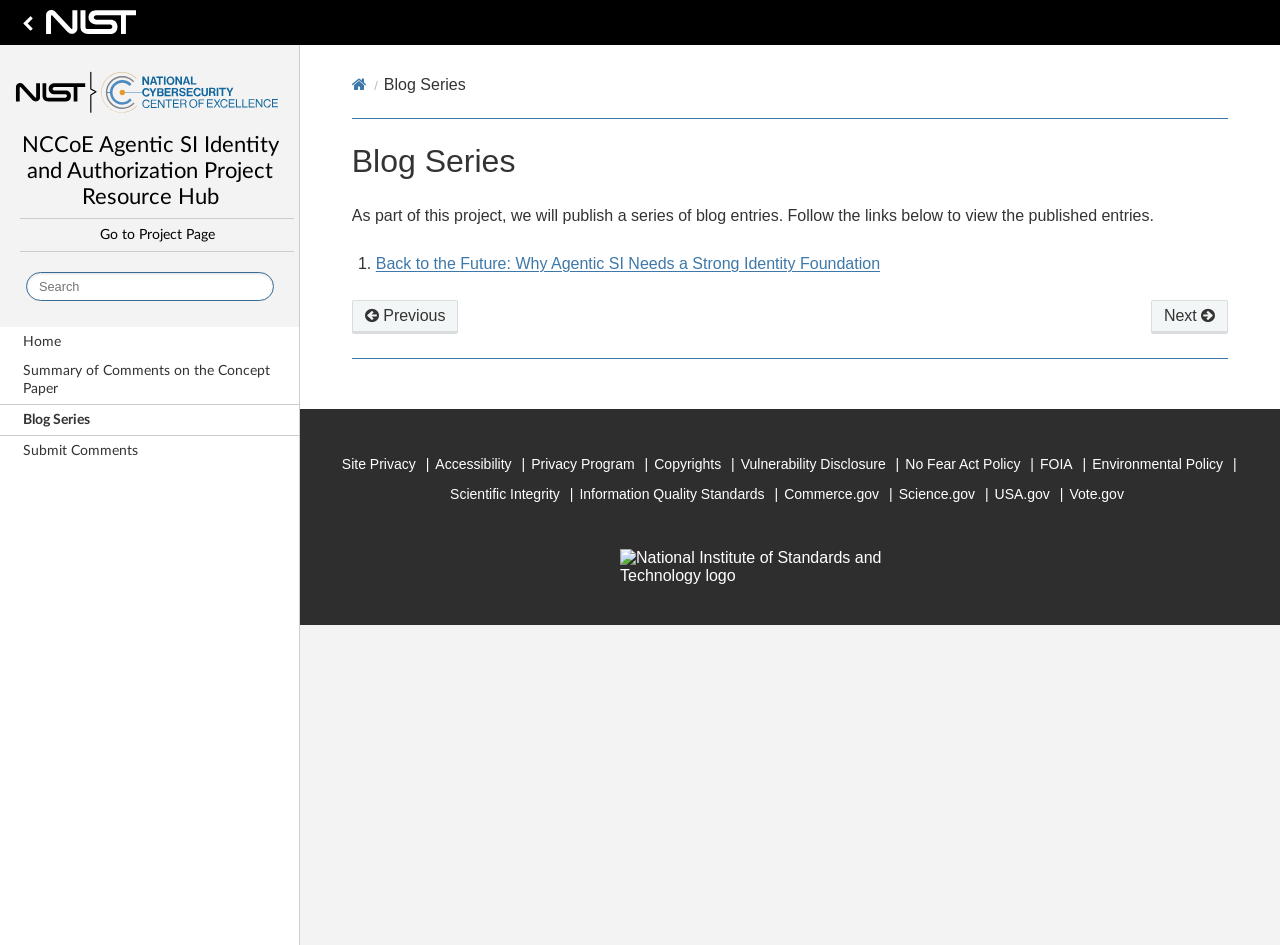
==== commit b0e22593: "SI aab5f0c7edd6b0f86e3abd9accd3d1396d3da83e" ====
--- a/blogs.html
+++ b/blogs.html
@@ -17,17 +17,17 @@
 <meta property="og:type" content="article" />
 <meta property="og:url" content="https://pages.nist.gov/blogs.html" />
 <meta property="og:site_name" content="NCCoE | NIST" />
-<meta property="og:description" content="As part of this project, we will publish a series of blog entries. Follow the links below to view the published entries. Back to the Future: Why Agentic AI Needs a Strong Identity Foundation." />
-<meta name="description" content="As part of this project, we will publish a series of blog entries. Follow the links below to view the published entries. Back to the Future: Why Agentic AI Needs a Strong Identity Foundation." />
+<meta property="og:description" content="As part of this project, we will publish a series of blog entries. Follow the links below to view the published entries. Back to the Future: Why Agentic SI Needs a Strong Identity Foundation." />
+<meta name="description" content="As part of this project, we will publish a series of blog entries. Follow the links below to view the published entries. Back to the Future: Why Agentic SI Needs a Strong Identity Foundation." />
 <meta name="twitter:card" content="summary_large_image">
 <meta property="twitter:domain" content="pages.nist.gov">
 <meta property="twitter:url" content="https://pages.nist.gov/nccoe-ai-identity">
-<meta name="twitter:title" content="NCCoE Agentic AI Identity and Authorization Project Resource Hub">
+<meta name="twitter:title" content="NCCoE Agentic SI Identity and Authorization Project Resource Hub">
 <meta name="twitter:description" content="">
 <meta name="twitter:image" content="">
 
   <meta name="viewport" content="width=device-width, initial-scale=1.0" />
-  <title>Blog Series &mdash; NCCoE Agentic AI Identity and Authorization Project Resource Hub  documentation</title>
+  <title>Blog Series &mdash; NCCoE Agentic SI Identity and Authorization Project Resource Hub  documentation</title>
   
   
   
@@ -39,7 +39,7 @@
   
 
   <!-- dcterms meta information -->
-  <meta name="dcterms.title" content="NCCoE Agentic AI Identity and Authorization Project Resource Hub">
+  <meta name="dcterms.title" content="NCCoE Agentic SI Identity and Authorization Project Resource Hub">
   
 
   <!-- dcterms authors -->
@@ -59,7 +59,7 @@
   <meta name="dcterms.language" scheme="DCTERMS.RFC1766" content="EN-US">
 
   <!-- Google Scholar Info -->
-  <meta name="citation_title" content="NCCoE Agentic AI Identity and Authorization Project Resource Hub">
+  <meta name="citation_title" content="NCCoE Agentic SI Identity and Authorization Project Resource Hub">
   
   <meta name="citation_publication_date" content="2026/09/29">
   
@@ -94,8 +94,8 @@
   {
     "@context": "https://schema.org",
     "@type": "Report",
-    "name": "NCCoE Agentic AI Identity and Authorization Project Resource Hub",
-    "headline": "NCCoE Agentic AI Identity and Authorization Project Resource Hub",
+    "name": "NCCoE Agentic SI Identity and Authorization Project Resource Hub",
+    "headline": "NCCoE Agentic SI Identity and Authorization Project Resource Hub",
     "description": "",
     "url": "https://pages.nist.gov/nccoe-ai-identity",
     "identifier": "https://pages.nist.gov/nccoe-ai-identity",
@@ -158,7 +158,7 @@
     <link rel="stylesheet" href="_static/css/leaveNotice.css">
     <script src="_static/js/jquery.leaveNotice-nist.js"></script>
     <script src="_static/js/applyLeaveNotice.js"
-            data-site-name="NCCoE Agentic AI Identity and Authorization Project Resource Hub"></script>
+            data-site-name="NCCoE Agentic SI Identity and Authorization Project Resource Hub"></script>
 
     
     <script>
@@ -176,7 +176,7 @@
         var c = document.createElement('script');
         c.src = base + 'js/comment-capture.js';
         c.setAttribute('data-email', "AI-Identity@nist.gov");
-        c.setAttribute('data-site-name', "NCCoE Agentic AI Identity and Authorization Project Resource Hub");
+        c.setAttribute('data-site-name', "NCCoE Agentic SI Identity and Authorization Project Resource Hub");
         c.setAttribute('data-subject', "[Doc review] {PROJECT} - {N} comments");
         c.setAttribute('data-static-base', base);
         c.setAttribute('data-export-html', "true");
@@ -396,10 +396,10 @@
             </svg>
           </a>
           <a class="project-title" href="index.html">
-          NCCoE Agentic AI Identity and Authorization Project Resource Hub
+          NCCoE Agentic SI Identity and Authorization Project Resource Hub
           </a>
 
-          <a class="project-page-link" href="https://www.nccoe.nist.gov/projects/software-and-ai-agent-identity-and-authorization">
+          <a class="project-page-link" href="https://www.nccoe.nist.gov/projects/software-and-si-agent-identity-and-authorization">
             Go to Project Page
           </a>
 <div role="search">
@@ -423,7 +423,7 @@
 
     <section data-toggle="wy-nav-shift" class="wy-nav-content-wrap"><nav class="wy-nav-top" aria-label="Mobile navigation menu">
           <i data-toggle="wy-nav-top" class="fa fa-bars"></i>
-          <a href="index.html">NCCoE Agentic AI Identity and Authorization Project Resource Hub</a>
+          <a href="index.html">NCCoE Agentic SI Identity and Authorization Project Resource Hub</a>
       </nav>
 
       <div class="wy-nav-content">
@@ -444,7 +444,7 @@
 <h1>Blog Series<a class="headerlink" href="#blog-series" title="Link to this heading"></a></h1>
 <p>As part of this project, we will publish a series of blog entries. Follow the links below to view the published entries.</p>
 <ol class="arabic simple">
-<li><p><a class="reference external" href="https://www.nist.gov/blogs/cybersecurity-insights/back-future-why-agentic-ai-needs-strong-identity-foundation">Back to the Future: Why Agentic AI Needs a Strong Identity Foundation</a></p></li>
+<li><p><a class="reference external" href="https://www.nist.gov/blogs/cybersecurity-insights/back-future-why-agentic-ai-needs-strong-identity-foundation">Back to the Future: Why Agentic SI Needs a Strong Identity Foundation</a></p></li>
 </ol>
 </section>
 
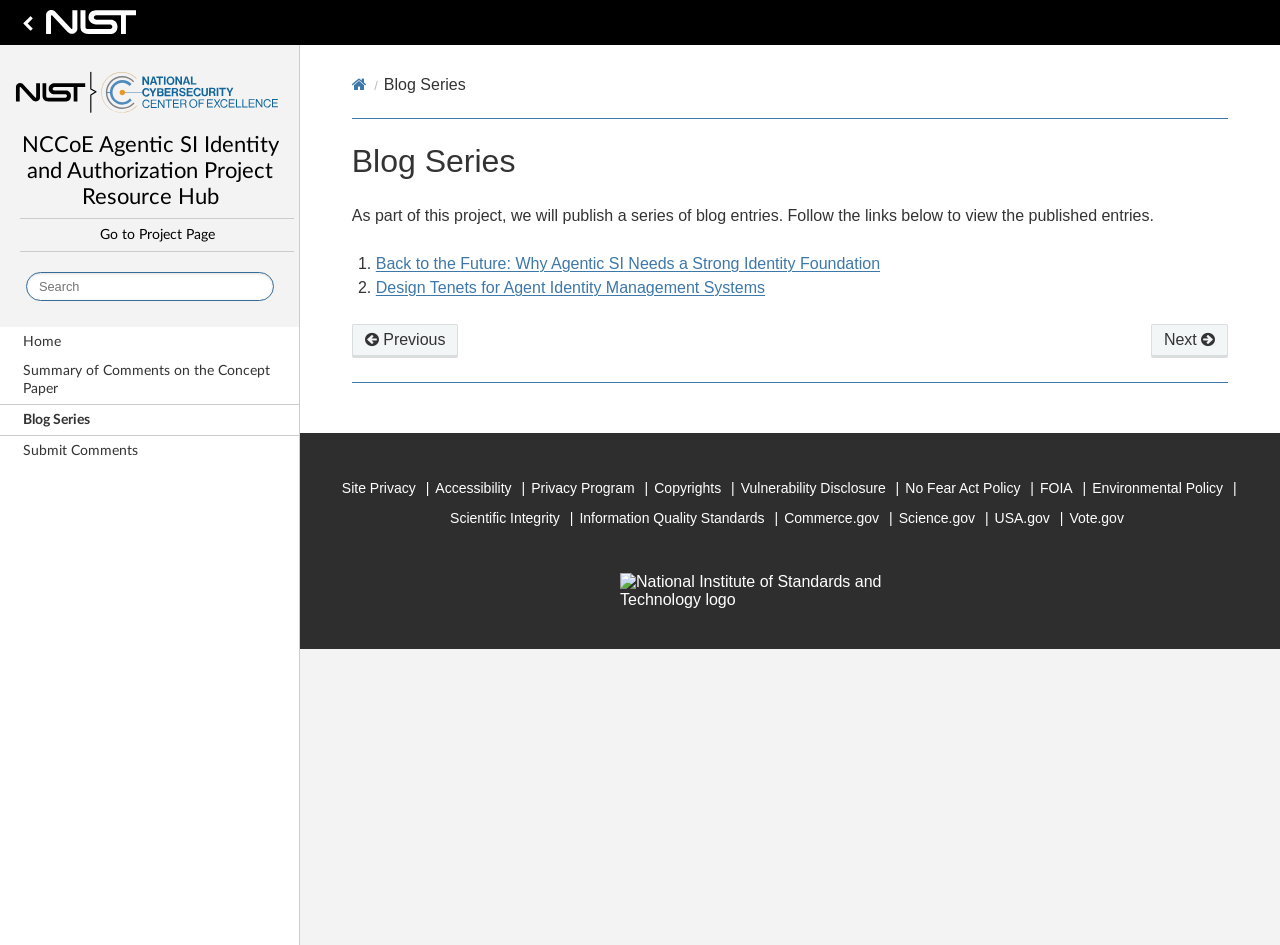
==== commit 216b9366: "adds second blog post 7871b1f285835e1e022489ceb2e73b3ac0f36f47" ====
--- a/blogs.html
+++ b/blogs.html
@@ -17,8 +17,8 @@
 <meta property="og:type" content="article" />
 <meta property="og:url" content="https://pages.nist.gov/blogs.html" />
 <meta property="og:site_name" content="NCCoE | NIST" />
-<meta property="og:description" content="As part of this project, we will publish a series of blog entries. Follow the links below to view the published entries. Back to the Future: Why Agentic SI Needs a Strong Identity Foundation." />
-<meta name="description" content="As part of this project, we will publish a series of blog entries. Follow the links below to view the published entries. Back to the Future: Why Agentic SI Needs a Strong Identity Foundation." />
+<meta property="og:description" content="As part of this project, we will publish a series of blog entries. Follow the links below to view the published entries. Back to the Future: Why Agentic SI Needs a Strong Identity Foundation, Design Tenets for Agent Identity Management Systems." />
+<meta name="description" content="As part of this project, we will publish a series of blog entries. Follow the links below to view the published entries. Back to the Future: Why Agentic SI Needs a Strong Identity Foundation, Design Tenets for Agent Identity Management Systems." />
 <meta name="twitter:card" content="summary_large_image">
 <meta property="twitter:domain" content="pages.nist.gov">
 <meta property="twitter:url" content="https://pages.nist.gov/nccoe-ai-identity">
@@ -445,6 +445,7 @@
 <p>As part of this project, we will publish a series of blog entries. Follow the links below to view the published entries.</p>
 <ol class="arabic simple">
 <li><p><a class="reference external" href="https://www.nist.gov/blogs/cybersecurity-insights/back-future-why-agentic-ai-needs-strong-identity-foundation">Back to the Future: Why Agentic SI Needs a Strong Identity Foundation</a></p></li>
+<li><p><a class="reference external" href="https://www.nist.gov/blogs/cybersecurity-insights/design-tenets-agent-identity-management-systems">Design Tenets for Agent Identity Management Systems</a></p></li>
 </ol>
 </section>
 
